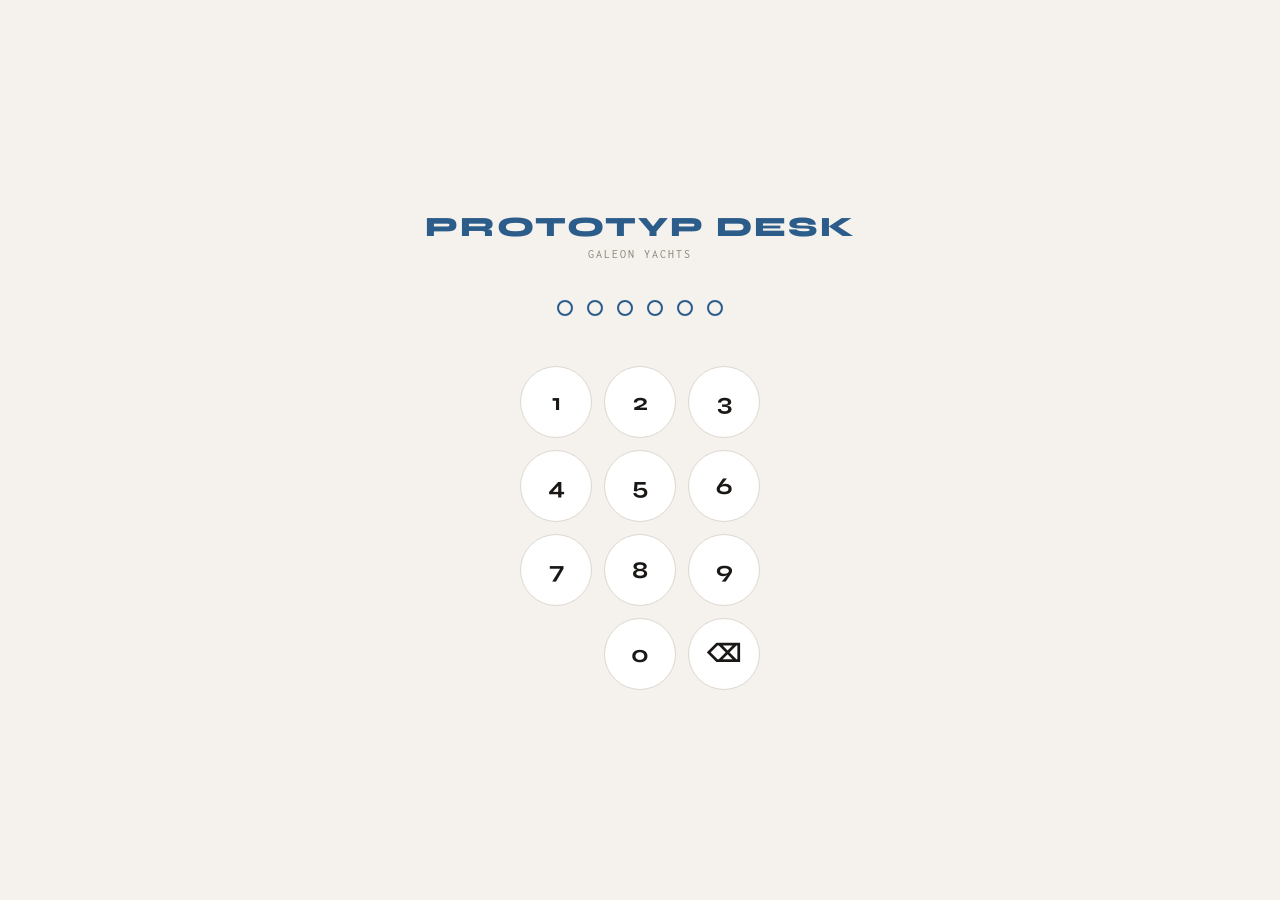
==== galeon-panel.html @ 3cec9427 "Add files via upload" ====
<!DOCTYPE html>
<html lang="pl">
<head>
<meta charset="UTF-8">
<meta name="viewport" content="width=device-width, initial-scale=1.0">
  <meta name="theme-color" content="#1B4F8A">
  <meta name="apple-mobile-web-app-capable" content="yes">
  <meta name="apple-mobile-web-app-status-bar-style" content="black-translucent">
  <meta name="apple-mobile-web-app-title" content="Prototyp Desk">
  <link rel="manifest" href="manifest.json">
  <link rel="apple-touch-icon" href="icon-192.png">
  <script src="config.js"></script>
<title>Prototyp Desk — Galeon</title>
<link href="https://fonts.googleapis.com/css2?family=Syne:wght@400;600;700;800&family=Inconsolata:wght@300;400;500&display=swap" rel="stylesheet">
<style>
:root {
  --bg: #f5f2ed;
  --surface: #ffffff;
  --surface2: #f0ece5;
  --border: #ddd8cf;
  --text: #1a1714;
  --muted: #8a8278;
  --accent: #2b5c8a;
  --accent-light: #e8f0f8;
  --accent2: #c47d2e;
  --accent2-light: #fdf3e7;
  --danger: #c0392b;
  --danger-light: #fdf0ef;
  --green: #2d7a4f;
  --green-light: #eaf4ef;
  --yellow: #b8860b;
  --yellow-light: #fefae8;
}
* { margin:0; padding:0; box-sizing:border-box; }
body {
  background: var(--bg);
  color: var(--text);
  font-family: 'Inconsolata', monospace;
  font-size: 14px;
  min-height: 100vh;
}

/* TOPBAR */
.topbar {
  background: var(--text);
  color: #fff;
  padding: 0 12px;
  min-height: 56px;
  display: flex;
  align-items: center;
  justify-content: space-between;
  position: sticky; top: 0; z-index: 200;
  flex-wrap: wrap; gap: 6px;
}
.topbar-brand {
  font-family: 'Syne', sans-serif;
  font-weight: 800;
  font-size: 14px;
  letter-spacing: 2px;
  color: #fff;
  flex-shrink: 0;
}
.topbar-brand span { color: var(--accent2); }
.topbar-right { display: flex; align-items: center; gap: 8px; flex-wrap: wrap; }
.topbar-date { display: none; }
.topbar-btn {
  background: rgba(255,255,255,0.1);
  border: 1px solid rgba(255,255,255,0.2);
  color: #fff; padding: 6px 10px;
  font-family: 'Inconsolata', monospace;
  font-size: 10px; letter-spacing: .5px;
  cursor: pointer; border-radius: 3px;
  transition: all .15s; text-transform: uppercase;
  white-space: nowrap;
}
.topbar-btn:hover { background: rgba(255,255,255,0.2); }

/* NAV TABS */
.nav-tabs {
  background: var(--surface);
  border-bottom: 2px solid var(--border);
  padding: 0 12px;
  display: flex; gap: 0;
  overflow-x: auto;
  -webkit-overflow-scrolling: touch;
  scrollbar-width: none;
}
.nav-tabs::-webkit-scrollbar { display: none; }
.nav-tab {
  padding: 12px 16px;
  font-family: 'Syne', sans-serif;
  font-size: 12px; font-weight: 700;
  letter-spacing: 1px; text-transform: uppercase;
  color: var(--muted); cursor: pointer;
  border-bottom: 2px solid transparent;
  margin-bottom: -2px; transition: all .15s;
  white-space: nowrap; flex-shrink: 0;
}
.nav-tab.active { color: var(--accent); border-bottom-color: var(--accent); }
.nav-tab:hover:not(.active) { color: var(--text); }

/* LAYOUT */
.container { max-width: 900px; margin: 0 auto; padding: 28px 16px; }

/* CARDS */
.card {
  background: var(--surface);
  border: 1px solid var(--border);
  border-radius: 6px;
  margin-bottom: 16px;
  overflow: hidden;
}
.card-header {
  padding: 14px 20px;
  border-bottom: 1px solid var(--border);
  display: flex; align-items: center; justify-content: space-between;
  background: var(--surface2);
}
.card-title {
  font-family: 'Syne', sans-serif;
  font-weight: 700; font-size: 13px;
  letter-spacing: 1px; text-transform: uppercase;
  color: var(--text);
}
.card-body { padding: 20px; }

/* JACHT AKTYWNY */
.yacht-active {
  background: var(--accent);
  color: #fff;
  border-radius: 6px;
  padding: 20px 24px;
  margin-bottom: 20px;
  display: flex; align-items: center; justify-content: space-between;
  flex-wrap: wrap; gap: 12px;
}
.yacht-active-label { font-size: 10px; letter-spacing: 2px; text-transform: uppercase; opacity: .7; margin-bottom: 4px; }
.yacht-active-name { font-family: 'Syne', sans-serif; font-size: 22px; font-weight: 800; }
.yacht-active-meta { font-size: 11px; opacity: .75; margin-top: 3px; }
.yacht-none {
  background: var(--surface2);
  border: 2px dashed var(--border);
  border-radius: 6px; padding: 32px;
  text-align: center; color: var(--muted);
  margin-bottom: 20px;
}
.yacht-none-title { font-family: 'Syne', sans-serif; font-size: 15px; font-weight: 700; margin-bottom: 8px; color: var(--text); }

/* FORM ELEMENTS */
.form-grid { display: grid; grid-template-columns: 1fr 1fr; gap: 14px; }
.form-grid-3 { display: grid; grid-template-columns: 1fr 1fr 1fr; gap: 14px; }
.form-full { grid-column: 1 / -1; }
.field { display: flex; flex-direction: column; gap: 5px; }
.field label {
  font-size: 10px; letter-spacing: 1.5px;
  text-transform: uppercase; color: var(--muted);
  font-weight: 500;
}
.field input, .field select, .field textarea {
  background: var(--bg);
  border: 1.5px solid var(--border);
  color: var(--text);
  padding: 10px 12px;
  font-family: 'Inconsolata', monospace;
  font-size: 13px; border-radius: 4px;
  outline: none; transition: border-color .15s;
  width: 100%;
}
.field input:focus, .field select:focus, .field textarea:focus {
  border-color: var(--accent);
  background: #fff;
}
.field textarea { resize: vertical; min-height: 80px; }
.field select { cursor: pointer; }

/* BUTTONS */
.btn {
  padding: 10px 20px;
  font-family: 'Syne', sans-serif;
  font-size: 12px; font-weight: 700;
  letter-spacing: 1px; text-transform: uppercase;
  cursor: pointer; border-radius: 4px;
  border: none; transition: all .15s;
  display: inline-flex; align-items: center; gap: 6px;
}
.btn-primary { background: var(--accent); color: #fff; }
.btn-primary:hover { background: #1e4266; }
.btn-secondary { background: var(--accent2); color: #fff; }
.btn-secondary:hover { background: #a36824; }
.btn-ghost {
  background: transparent; color: var(--muted);
  border: 1.5px solid var(--border);
}
.btn-ghost:hover { color: var(--text); border-color: var(--text); }
.btn-danger { background: var(--danger-light); color: var(--danger); border: 1.5px solid #f5c6c2; }
.btn-danger:hover { background: var(--danger); color: #fff; }
.btn-sm { padding: 6px 12px; font-size: 10px; }
.btn-block { width: 100%; justify-content: center; }

/* STATUS BADGES */
.badge {
  display: inline-block; padding: 5px 12px;
  border-radius: 4px; font-size: 11px;
  letter-spacing: 1px; text-transform: uppercase;
  font-family: 'Syne', sans-serif; font-weight: 700;
}
.badge-todo { background: var(--surface2); color: var(--muted); border: 1px solid var(--border); }
.badge-running { background: #eaf4ef; color: var(--green); border: 1px solid #a8dbc0; animation: pulse 1.2s ease-in-out infinite; }
.badge-paused { background: var(--yellow-light); color: var(--yellow); border: 1px solid #f0d060; }
.badge-wip { background: var(--yellow-light); color: var(--yellow); border: 1px solid #f0d060; }
.badge-done { background: var(--green-light); color: var(--green); border: 1px solid #a8dbc0; }
.badge-problem { background: var(--danger-light); color: var(--danger); border: 1px solid #f5c6c2; }

/* KABINY LIST */
.kabiny-grid { display: grid; grid-template-columns: repeat(auto-fill, minmax(200px, 1fr)); gap: 10px; }
.kabina-btn {
  background: var(--surface);
  border: 1.5px solid var(--border);
  border-radius: 5px; padding: 14px 16px;
  cursor: pointer; text-align: left;
  transition: all .15s; position: relative;
}
.kabina-btn:hover { border-color: var(--accent); background: var(--accent-light); }
.kabina-btn.active { border-color: var(--accent); background: var(--accent); color: #fff; }
.kabina-btn.active .kabina-meta { color: rgba(255,255,255,0.7); }
.kabina-name { font-family: 'Syne', sans-serif; font-weight: 700; font-size: 13px; margin-bottom: 4px; }
.kabina-meta { font-size: 10px; color: var(--muted); }
.kabina-indicator {
  position: absolute; top: 10px; right: 10px;
  width: 8px; height: 8px; border-radius: 50%;
  background: var(--border);
}
.kabina-indicator.has-tasks { background: var(--green); }
.kabina-indicator.has-problems { background: var(--danger); }

/* ZADANIA */
.zadanie-card {
  background: var(--surface);
  border: 1.5px solid var(--border);
  border-radius: 5px; padding: 14px 16px;
  margin-bottom: 10px;
  transition: border-color .15s;
}
.zadanie-card.has-problem { border-left: 3px solid var(--danger); }
.zadanie-header { display: flex; align-items: flex-start; justify-content: space-between; gap: 10px; margin-bottom: 8px; }
.zadanie-title { font-family: 'Syne', sans-serif; font-weight: 700; font-size: 14px; }
.zadanie-meta { font-size: 11px; color: var(--muted); margin-top: 3px; }
.zadanie-protip {
  background: #f0f7e6;
  border: 1px solid #b8dca0;
  border-radius: 3px; padding: 8px 12px;
  font-size: 12px; color: #3a6b1f;
  margin-top: 8px; line-height: 1.5;
}
.pro-tip-field textarea {
  border-color: #b8dca0;
  background: #f8fdf4;
}
.pro-tip-field label { color: #3a6b1f; }

.zadanie-problem {
  background: var(--danger-light);
  border: 1px solid #f5c6c2;
  border-radius: 3px; padding: 8px 12px;
  font-size: 12px; color: var(--danger);
  margin-top: 8px; line-height: 1.5;
}
.zadanie-problem::before { content: '⚠ '; font-weight: bold; }
.zadanie-actions { display: flex; gap: 6px; flex-shrink: 0; }

/* AIRTABLE CONFIG */
.config-row {
  display: flex; align-items: center; gap: 10px;
  padding: 12px 16px;
  background: var(--surface2);
  border: 1px solid var(--border);
  border-radius: 5px; margin-bottom: 10px;
}
.config-label { font-size: 11px; color: var(--muted); width: 140px; flex-shrink: 0; letter-spacing: 1px; text-transform: uppercase; }
.config-value { font-size: 12px; color: var(--text); word-break: break-all; }

/* SEND STATUS */
.send-log {
  background: var(--surface2);
  border: 1px solid var(--border);
  border-radius: 5px; padding: 12px 16px;
  font-size: 11px; color: var(--muted);
  max-height: 140px; overflow-y: auto;
  font-family: 'Inconsolata', monospace;
  line-height: 1.7;
}
.log-ok { color: var(--green); }
.log-err { color: var(--danger); }
.log-info { color: var(--accent); }

/* MODAL */
.overlay {
  position: fixed; inset: 0;
  background: rgba(26,23,20,0.6);
  backdrop-filter: blur(3px);
  z-index: 500; display: none;
  align-items: center; justify-content: center;
  padding: 16px;
}
.overlay.open { display: flex; }
.modal {
  background: var(--surface);
  border-radius: 8px;
  border: 1px solid var(--border);
  width: 100%; max-width: 540px;
  max-height: 92vh; overflow-y: auto;
  box-shadow: 0 20px 60px rgba(0,0,0,0.2);
}
.modal-header {
  padding: 18px 24px;
  border-bottom: 1px solid var(--border);
  display: flex; align-items: center; justify-content: space-between;
}
.modal-title { font-family: 'Syne', sans-serif; font-size: 16px; font-weight: 800; }
.modal-close { background: none; border: none; font-size: 20px; cursor: pointer; color: var(--muted); line-height: 1; }
.modal-body { padding: 24px; }
.modal-footer {
  padding: 16px 24px;
  border-top: 1px solid var(--border);
  display: flex; justify-content: flex-end; gap: 8px;
}

/* WORKERS LIST */
.worker-row {
  display: flex; align-items: center; justify-content: space-between;
  padding: 10px 0; border-bottom: 1px solid var(--border);
}
.worker-row:last-child { border-bottom: none; }
.worker-name { font-weight: 500; }
.worker-edit input {
  padding: 5px 8px; font-size: 12px;
  border: 1.5px solid var(--accent);
  border-radius: 3px; font-family: 'Inconsolata', monospace;
  background: #fff; color: var(--text);
}

/* TOAST */
.toast {
  position: fixed; bottom: 24px; left: 50%;
  transform: translateX(-50%) translateY(80px);
  background: var(--text); color: #fff;
  padding: 12px 24px; border-radius: 5px;
  font-size: 12px; letter-spacing: 1px;
  z-index: 1000; transition: transform .3s;
  white-space: nowrap;
}
.toast.show { transform: translateX(-50%) translateY(0); }
.toast.success { background: var(--green); }
.toast.error { background: var(--danger); }

/* DIVIDER */
.divider { border: none; border-top: 1px solid var(--border); margin: 16px 0; }

/* EMPTY STATE */
.empty { text-align: center; padding: 32px; color: var(--muted); font-size: 13px; }
.empty-icon { font-size: 32px; margin-bottom: 10px; }

/* RESPONSIVE */
@media (max-width: 600px) {
  .form-grid, .form-grid-3 { grid-template-columns: 1fr; }
  .kabiny-grid { grid-template-columns: 1fr 1fr; }
  .topbar-date { display: none; }
  .container { padding: 16px 12px; }
}

/* TIMER */
.timer-block {
  display: flex; align-items: center; gap: 8px;
  padding: 8px 12px; border-radius: 4px;
  margin-top: 10px; flex-wrap: wrap;
}
.timer-idle { background: var(--surface2); border: 1px solid var(--border); }
.timer-running { background: #eaf4ef; border: 1px solid #a8dbc0; }
.timer-paused { background: var(--yellow-light); border: 1px solid #f0d060; }
.timer-done { background: var(--accent-light); border: 1px solid #b8d4ec; }
.timer-icon { font-size: 13px; }
.timer-value {
  font-family: 'Syne', sans-serif;
  font-size: 16px; font-weight: 700;
  letter-spacing: 1px; min-width: 90px;
}
.timer-idle .timer-value { color: var(--muted); }
.timer-running .timer-value { color: var(--green); }
.timer-paused .timer-value { color: var(--yellow); }
.timer-done .timer-value { color: var(--accent); }
.timer-btn {
  padding: 4px 10px; border-radius: 3px;
  font-family: 'Syne', sans-serif; font-size: 11px; font-weight: 700;
  cursor: pointer; border: none; transition: all .15s;
  letter-spacing: .5px;
}
.timer-btn-start { background: var(--green); color: #fff; }
.timer-btn-start:hover { background: #1e5c39; }
.timer-btn-pause { background: var(--yellow); color: #fff; }
.timer-btn-pause:hover { background: #8a6408; }
.timer-btn-stop { background: var(--danger); color: #fff; }
.timer-btn-stop:hover { background: #922b21; }
.timer-btn-reset { background: var(--surface2); color: var(--muted); border: 1px solid var(--border); }
.timer-btn-reset:hover { color: var(--danger); border-color: var(--danger); }
.zadanie-card.is-running { border-left: 3px solid var(--green); }
@keyframes pulse { 0%,100%{opacity:1} 50%{opacity:.3} }
.anim-pulse { animation: pulse 1.2s ease-in-out infinite; color: var(--green); }

/* TIMER */
.progress-strip { display: flex; gap: 2px; margin-bottom: 6px; }
.progress-seg {
  flex: 1; height: 4px; border-radius: 2px;
  background: var(--border);
}
.progress-seg.done { background: var(--green); }
.progress-seg.wip { background: var(--yellow); }
.progress-seg.problem { background: var(--danger); }

/* DNIOWKA PRESETS */

.zmiana-switcher {
  display: flex; gap: 6px; flex-wrap: wrap; margin-bottom: 2px;
}
.zmiana-btn {
  padding: 7px 16px;
  font-family: 'Syne', sans-serif; font-size: 12px; font-weight: 700;
  border-radius: 4px; cursor: pointer; border: 1.5px solid var(--border);
  background: var(--surface2); color: var(--muted);
  transition: all .15s; letter-spacing: .5px;
}
.zmiana-btn.active { background: var(--accent); color: #fff; border-color: var(--accent); }
.zmiana-btn:hover:not(.active) { border-color: var(--accent); color: var(--accent); }
.zmiana-btn-add { border-style: dashed; color: var(--accent2); border-color: var(--accent2); background: transparent; }
.zmiana-btn-add:hover { background: var(--accent2-light); }

/* WORKER CARD */
.worker-card {
  background: var(--surface);
  border: 1.5px solid var(--border);
  border-radius: 6px; padding: 14px 16px;
  margin-bottom: 14px;
  display: flex; align-items: center; justify-content: space-between;
  flex-wrap: wrap; gap: 12px;
}
.worker-card-slots { display: flex; gap: 10px; flex-wrap: wrap; }
.worker-slot {
  display: flex; align-items: center; gap: 8px;
  background: var(--surface2); border: 1.5px solid var(--border);
  border-radius: 5px; padding: 8px 14px;
}
.worker-slot-label { font-size: 9px; letter-spacing: 1.5px; text-transform: uppercase; color: var(--muted); margin-bottom: 2px; }
.worker-slot-name { font-family: 'Syne', sans-serif; font-weight: 700; font-size: 14px; color: var(--text); }
.worker-slot.assigned { border-color: var(--accent); background: var(--accent-light); }
.worker-slot.assigned .worker-slot-name { color: var(--accent); }
.worker-slot.empty { border-style: dashed; }
.worker-slot.empty .worker-slot-name { color: var(--muted); font-weight: 400; font-size: 12px; }

/* ATTENDANCE */
.att-worker-card {
  background: var(--surface); border: 1.5px solid var(--border);
  border-radius: 6px; padding: 14px 16px; margin-bottom: 10px;
  display: flex; align-items: center; justify-content: space-between;
  flex-wrap: wrap; gap: 12px;
}
.att-worker-card.present { border-left: 4px solid var(--green); }
.att-worker-card.absent { border-left: 4px solid var(--danger); }
.att-worker-card.late { border-left: 4px solid var(--yellow); }
.att-name { font-family: 'Syne', sans-serif; font-weight: 700; font-size: 15px; }
.att-status-btns { display: flex; gap: 6px; flex-wrap: wrap; }
.att-status-btn {
  padding: 6px 12px; border-radius: 4px; cursor: pointer;
  font-family: 'Syne', sans-serif; font-size: 11px; font-weight: 700;
  border: 1.5px solid var(--border); background: var(--surface2);
  color: var(--muted); transition: all .15s; letter-spacing: .5px;
}
.att-status-btn.active-present { background: var(--green); color: #fff; border-color: var(--green); }
.att-status-btn.active-late { background: var(--yellow); color: #fff; border-color: var(--yellow); }
.att-status-btn.active-absent { background: var(--danger); color: #fff; border-color: var(--danger); }

/* CHANGE LOG */
.log-entry {
  display: flex; gap: 10px; align-items: flex-start;
  padding: 8px 0; border-bottom: 1px solid var(--border);
  font-size: 12px;
}
.log-entry:last-child { border-bottom: none; }
.log-time { color: var(--muted); font-size: 10px; white-space: nowrap; min-width: 70px; }
.log-text { color: var(--text); line-height: 1.5; }

/* WORKER CARD */
.section-label {
  font-family: 'Syne', sans-serif;
  font-size: 11px; font-weight: 700;
  letter-spacing: 2px; text-transform: uppercase;
  color: var(--muted); margin-bottom: 12px;
}

/* LISTA DO WYJAŚNIENIA */
.wyjasnienie-card {
  background: var(--surface);
  border: 1.5px solid var(--border);
  border-radius: 5px; padding: 12px 14px;
  margin-bottom: 8px; display: flex;
  align-items: flex-start; gap: 10px;
}
.wyjasnienie-card.pilne { border-left: 3px solid var(--danger); }
.wyjasnienie-card.normalne { border-left: 3px solid var(--accent); }
.wyjasnienie-body { flex: 1; min-width: 0; }
.wyjasnienie-meta { display: flex; gap: 6px; flex-wrap: wrap; align-items: center; margin-bottom: 5px; }
.wyjasnienie-text { font-size: 13px; line-height: 1.6; color: var(--text); }
.wyjasnienie-date { font-size: 10px; color: var(--muted); margin-top: 4px; }
.badge-pilne { background: rgba(248,113,113,0.15); color: var(--danger); border: 1px solid rgba(248,113,113,0.3); }
.badge-normalne { background: var(--accent-light); color: var(--accent); border: 1px solid #b8d4ec; }
.badge-kat { background: var(--surface2); color: var(--muted); border: 1px solid var(--border); }

/* ZADANIA LIST VIEW */
.zadania-stats {
  display: flex; gap: 14px; flex-wrap: wrap;
  font-size: 11px; color: var(--muted);
  margin-bottom: 10px; padding: 8px 0;
  border-bottom: 1px solid var(--border);
}
.zadania-lista { display: flex; flex-direction: column; gap: 2px; }
.zadanie-row {
  background: var(--surface);
  border: 1.5px solid var(--border);
  border-radius: 5px; overflow: hidden;
  transition: border-color .15s;
}
.zadanie-row.has-problem { border-left: 3px solid var(--danger); }
.zadanie-row.is-running { border-left: 3px solid var(--green); }
.zadanie-row.is-expanded { border-color: var(--accent); }
.zadanie-row-header {
  display: flex; align-items: flex-start; justify-content: space-between;
  padding: 12px 14px; cursor: pointer; gap: 10px;
  user-select: none;
}
.zadanie-row-header:hover { background: var(--surface2); }
.zadanie-row-left {
  display: flex; align-items: flex-start; gap: 8px; flex: 1; min-width: 0; overflow: hidden;
}
.zadanie-row-chevron { font-size: 12px; color: var(--muted); width: 14px; flex-shrink: 0; }
.zadanie-row-name {
  font-family: 'Syne', sans-serif; font-weight: 700;
  font-size: 14px; color: var(--text);
  white-space: normal; word-break: break-word;
  line-height: 1.3; flex: 1; min-width: 0;
}
.zadanie-row-icons { display: flex; gap: 4px; font-size: 13px; flex-shrink: 0; }
.zadanie-row-right { display: flex; align-items: center; gap: 6px; flex-shrink: 0; flex-wrap: nowrap; justify-content: flex-end; max-width: 55%; }
.row-timer {
  font-family: 'Syne', sans-serif; font-weight: 700;
  font-size: 11px; color: var(--muted); letter-spacing: .3px;
  white-space: nowrap; flex-shrink: 0;
}
.row-timer-running { color: var(--green); }
.zadanie-details {
  padding: 14px; border-top: 1px solid var(--border);
  background: var(--surface2);
  display: flex; flex-direction: column; gap: 10px;
}
.zadanie-detail-actions {
  display: flex; gap: 6px; flex-wrap: wrap;
}
.btn.has-elements { color: var(--accent2); border-color: var(--accent2); }

/* ZADANIA LIST VIEW */
.elementy-lista { display: flex; flex-direction: column; gap: 6px; margin: 8px 0 4px; }
.element-chip {
  background: var(--surface2); border: 1px solid var(--border);
  border-radius: 4px; padding: 8px 12px;
  display: flex; align-items: center; flex-wrap: wrap; gap: 8px;
}
.element-chip-name {
  font-family: 'Syne', sans-serif; font-weight: 700;
  font-size: 13px; color: var(--text); flex: 1; min-width: 120px;
}
.element-chip-prop {
  font-size: 11px; color: var(--muted);
  background: var(--surface); border: 1px solid var(--border);
  padding: 2px 7px; border-radius: 3px;
}
.element-row {
  display: flex; align-items: center; justify-content: space-between;
  padding: 10px 0; border-bottom: 1px solid var(--border); gap: 10px;
}
.element-row:last-child { border-bottom: none; }
.element-row-main { flex: 1; }
.element-name { font-family: 'Syne', sans-serif; font-weight: 700; font-size: 13px; margin-bottom: 3px; }
.element-props { display: flex; gap: 6px; flex-wrap: wrap; }
.eprop {
  font-size: 10px; color: var(--muted); background: var(--surface2);
  border: 1px solid var(--border); padding: 2px 7px; border-radius: 3px;
}

.global-pause-reason-btn {
  width: 100%; padding: 14px 18px;
  font-family: 'Syne', sans-serif; font-size: 14px; font-weight: 700;
  text-align: left; cursor: pointer;
  background: var(--surface2); border: 1.5px solid var(--border);
  border-radius: 5px; color: var(--text);
  transition: all .15s;
}
.global-pause-reason-btn:hover {
  background: var(--danger-light);
  border-color: var(--danger);
  color: var(--danger);
}

.global-pause-btn {
  background: rgba(248,113,113,0.2) !important;
  border-color: rgba(248,113,113,0.5) !important;
  color: #fca5a5 !important;
  font-weight: 700 !important;
  letter-spacing: 1px;
}
.global-pause-btn.is-paused {
  background: rgba(74,222,128,0.2) !important;
  border-color: rgba(74,222,128,0.5) !important;
  color: #86efac !important;
}
@keyframes blink { 0%,100%{opacity:1} 50%{opacity:.4} }
.global-pause-btn.is-paused { animation: blink 1.5s ease-in-out infinite; }

/* LISTA DO WYJAŚNIENIA */
.wyj-item {
  background: var(--surface); border: 1.5px solid var(--border);
  border-radius: 5px; padding: 12px 14px; margin-bottom: 8px;
  display: flex; align-items: flex-start; justify-content: space-between; gap: 10px;
}
.wyj-item.priorytet-pilne { border-left: 4px solid var(--danger); }
.wyj-item.priorytet-wysoki { border-left: 4px solid var(--yellow); }
.wyj-item.priorytet-normalny { border-left: 4px solid var(--border); }
.wyj-item.status-wyjasnione { opacity: .55; }
.wyj-header { display: flex; gap: 6px; flex-wrap: wrap; margin-bottom: 5px; align-items: center; }
.wyj-tekst { font-size: 13px; color: var(--text); line-height: 1.5; }
.wyj-meta { font-size: 10px; color: var(--muted); margin-top: 4px; }
.wyj-actions { display: flex; gap: 5px; flex-shrink: 0; }
.badge-pilne { background: rgba(248,113,113,0.15); color: var(--danger); border: 1px solid rgba(248,113,113,0.3); }
.badge-wysoki { background: var(--yellow-light); color: var(--yellow); border: 1px solid #f0d060; }
.badge-normalny { background: var(--surface2); color: var(--muted); border: 1px solid var(--border); }
.badge-wyjasnione { background: var(--green-light); color: var(--green); border: 1px solid #a8dbc0; }
.wyj-empty { font-size:12px; color:var(--muted); padding: 12px 0; text-align:center; }

/* PIN SCREEN */
.pin-dot {
  width: 16px; height: 16px; border-radius: 50%;
  border: 2px solid var(--accent); background: transparent;
  transition: background .15s;
}
.pin-dot.filled { background: var(--accent); }
.pin-key {
  width: 72px; height: 72px; border-radius: 50%;
  font-family: 'Syne', sans-serif; font-size: 24px; font-weight: 700;
  background: var(--surface); border: 1.5px solid var(--border);
  color: var(--text); cursor: pointer; transition: all .1s;
  display: flex; align-items: center; justify-content: center;
}
.pin-key:active { background: var(--accent); color: #fff; border-color: var(--accent); transform: scale(0.94); }
.pin-key.shake { animation: pinShake .4s ease; }
@keyframes pinShake {
  0%,100% { transform: translateX(0); }
  20% { transform: translateX(-8px); }
  40% { transform: translateX(8px); }
  60% { transform: translateX(-5px); }
  80% { transform: translateX(5px); }
}

/* PIN SCREEN */
  background: var(--surface);
  border: 1.5px solid var(--border);
  border-radius: 6px;
  margin-bottom: 10px;
  overflow: hidden;
}
.worker-card-header {
  display: flex; align-items: center;
  justify-content: space-between;
  padding: 14px 16px; cursor: pointer;
  gap: 10px;
}
.worker-card-header:active { background: var(--surface2); }
.worker-card-name {
  font-family: 'Syne', sans-serif;
  font-weight: 800; font-size: 15px; color: var(--text);
}
.worker-card-meta {
  font-size: 11px; color: var(--muted); margin-top: 2px;
}
.worker-card-avg {
  background: var(--accent-light); color: var(--accent);
  border-radius: 3px; padding: 3px 8px;
  font-size: 11px; font-weight: 700; white-space: nowrap;
}
.worker-card-body {
  border-top: 1px solid var(--border);
  padding: 16px;
}
.att-options {
  display: flex; gap: 8px; flex-wrap: wrap; margin-bottom: 14px;
}
.att-btn {
  padding: 7px 14px; border-radius: 4px; cursor: pointer;
  font-size: 12px; font-weight: 700; border: 1.5px solid var(--border);
  background: var(--surface2); color: var(--muted); transition: all .15s;
}
.att-btn.active-present { background: var(--green); color: #fff; border-color: var(--green); }
.att-btn.active-late { background: var(--yellow); color: #fff; border-color: var(--yellow); }
.att-btn.active-absent { background: var(--danger); color: #fff; border-color: var(--danger); }

/* KARTY PRACOWNIKÓW */
  background: var(--surface);
  border: 1.5px solid var(--border);
  border-radius: 6px; padding: 16px;
  margin-bottom: 12px;
}
.ocena-worker-name {
  font-family: 'Syne', sans-serif; font-weight: 800;
  font-size: 16px; margin-bottom: 14px; color: var(--text);
}
.ocena-kategorie { display: flex; flex-direction: column; gap: 10px; }
.ocena-row {
  display: flex; align-items: center;
  justify-content: space-between; gap: 10px; flex-wrap: wrap;
}
.ocena-label {
  font-size: 12px; color: var(--muted);
  min-width: 150px; flex-shrink: 0;
}
.stars {
  display: flex; gap: 4px;
}
.star {
  font-size: 24px; cursor: pointer;
  color: var(--border); transition: color .1s;
  user-select: none; line-height: 1;
}
.star.filled { color: var(--accent2); }
.star:hover { color: var(--accent2); }
.ocena-history {
  margin-top: 14px; padding-top: 12px;
  border-top: 1px solid var(--border);
}
.ocena-history-title {
  font-size: 10px; letter-spacing: 1.5px; text-transform: uppercase;
  color: var(--muted); margin-bottom: 8px; font-weight: 700;
}
.ocena-history-row {
  display: flex; gap: 8px; align-items: center;
  font-size: 11px; color: var(--muted); margin-bottom: 4px;
  flex-wrap: wrap;
}
.ocena-history-date { color: var(--accent); font-weight: 700; min-width: 70px; }
.ocena-avg {
  display: inline-block; background: var(--accent-light);
  color: var(--accent); border-radius: 3px;
  padding: 2px 8px; font-size: 11px; font-weight: 700;
}

/* OCENY ZESPOŁU */
.tag {
  display: inline-block; background: var(--accent-light);
  color: var(--accent); border-radius: 3px;
  padding: 2px 8px; font-size: 10px;
  letter-spacing: 1px; text-transform: uppercase;
  font-weight: 600;
}
</style>
</head>
<body>

<!-- EKRAN PIN -->
<div id="pin-screen" style="position:fixed;inset:0;background:var(--bg);z-index:9999;display:flex;flex-direction:column;align-items:center;justify-content:center;padding:24px;">
  <div style="font-family:'Syne',sans-serif;font-size:28px;font-weight:900;color:var(--accent);margin-bottom:4px;letter-spacing:2px;">PROTOTYP DESK</div>
  <div style="font-size:12px;color:var(--muted);margin-bottom:40px;letter-spacing:2px;text-transform:uppercase;">Galeon Yachts</div>
  <div id="pin-dots" style="display:flex;gap:14px;margin-bottom:12px;">
    <div class="pin-dot" id="pd0"></div>
    <div class="pin-dot" id="pd1"></div>
    <div class="pin-dot" id="pd2"></div>
    <div class="pin-dot" id="pd3"></div>
    <div class="pin-dot" id="pd4" style="display:none"></div>
    <div class="pin-dot" id="pd5" style="display:none"></div>
  </div>
  <div id="pin-error" style="font-size:12px;color:var(--danger);margin-bottom:20px;min-height:18px;text-align:center;"></div>
  <div style="display:grid;grid-template-columns:repeat(3,72px);gap:12px;">
    <button class="pin-key" onclick="pinKey('1')">1</button>
    <button class="pin-key" onclick="pinKey('2')">2</button>
    <button class="pin-key" onclick="pinKey('3')">3</button>
    <button class="pin-key" onclick="pinKey('4')">4</button>
    <button class="pin-key" onclick="pinKey('5')">5</button>
    <button class="pin-key" onclick="pinKey('6')">6</button>
    <button class="pin-key" onclick="pinKey('7')">7</button>
    <button class="pin-key" onclick="pinKey('8')">8</button>
    <button class="pin-key" onclick="pinKey('9')">9</button>
    <div></div>
    <button class="pin-key" onclick="pinKey('0')">0</button>
    <button class="pin-key" onclick="pinKey('del')">⌫</button>
  </div>
</div>

<!-- TOPBAR -->
<div class="topbar">
  <div class="topbar-brand">PROTOTYP <span>DESK</span></div>
  <div class="topbar-right">
    <button class="topbar-btn global-pause-btn" id="global-pause-btn" onclick="globalPauseOrResume()">⏸ PAUZA</button>
    <button class="topbar-btn" onclick="openTab('ustawienia')">⚙</button>
  </div>
</div>

<!-- NAV TABS -->
<div class="nav-tabs">
  <div class="nav-tab active" id="tab-wprowadzanie" onclick="openTab('wprowadzanie')">Kabiny</div>
  <div class="nav-tab" id="tab-zespol" onclick="openTab('zespol')">Zespół</div>
  <div class="nav-tab" id="tab-podglad" onclick="openTab('podglad')">Wyślij</div>
</div>

<!-- =================== TAB: WPROWADZANIE =================== -->
<div id="view-wprowadzanie" class="container">

  <!-- JACHT AKTYWNY -->
  <div id="yacht-banner"></div>

  <!-- KABINY -->
  <div id="section-kabiny" style="display:none">
    <div class="section-label">Wybierz kabinę</div>
    <div class="kabiny-grid" id="kabiny-grid"></div>
    <div style="margin-top:10px; display:flex; gap:8px; flex-wrap:wrap;">
      <button class="btn btn-ghost btn-sm" onclick="openModal('add-kabina')">+ Dodaj kabinę</button>
    </div>
  </div>

  <!-- KABINA DETAIL -->
  <div id="section-kabina-detail" style="display:none; margin-top:24px;">
    <div style="display:flex; align-items:center; justify-content:space-between; flex-wrap:wrap; gap:10px; margin-bottom:16px;">
      <div>
        <div class="section-label" style="margin-bottom:2px;">Aktywna kabina</div>
        <div style="display:flex;align-items:center;gap:8px;">
          <div style="font-family:'Syne',sans-serif; font-size:20px; font-weight:800;" id="kabina-active-name"></div>
          <button class="btn btn-ghost btn-sm" style="padding:3px 8px;font-size:11px;" onclick="openModal('rename-kabina', S.activeKabinaId)">✏</button>
        </div>
      </div>
      <div style="display:flex; gap:8px; flex-wrap:wrap;">
        <button class="btn btn-primary btn-sm" onclick="openModal('add-zadanie')">+ Nowe zadanie</button>
      </div>
    </div>

    <!-- WORKER CARD -->
    <div id="kabina-worker-card"></div>


    <!-- LISTA DO WYJAŚNIENIA -->
    <div style="margin-top:20px;">
      <div style="display:flex;align-items:center;justify-content:space-between;margin-bottom:10px;flex-wrap:wrap;gap:8px;">
        <div class="section-label" style="margin-bottom:0">⚠ Lista do wyjaśnienia</div>
        <div style="display:flex;gap:6px;">
          <button class="btn btn-ghost btn-sm" onclick="sendWyjasnienia()">↑ Wyślij</button>
          <button class="btn btn-ghost btn-sm" onclick="openModal('add-wyjasnienie')">+ Dodaj wpis</button>
        </div>
      </div>
      <div id="kabina-wyjasnienia"></div>
    </div>

    <div style="margin-top:20px;">
      <div class="section-label" style="margin-bottom:10px;">Zadania</div>
    </div>
    <div id="zadania-list"></div>
  </div>

</div>
<div id="view-obecnosc" class="container" style="display:none;">
  <div style="display:flex; align-items:center; justify-content:space-between; flex-wrap:wrap; gap:10px; margin-bottom:20px;">
    <div>
      <div class="section-label" style="margin-bottom:2px;">Lista obecności</div>
      <div style="font-size:12px; color:var(--muted);" id="obecnosc-date"></div>
    </div>
    <button class="btn btn-primary btn-sm" onclick="sendAttendanceToAirtable()" id="att-send-btn">↑ Wyślij do Airtable</button>
  </div>
  <div id="obecnosc-list"></div>
  <div style="margin-top:24px;">
    <div class="section-label">Historia zmian pracowników w kabinach</div>
    <div id="worker-change-log"></div>
  </div>
</div>

<!-- =================== TAB: ZESPÓŁ =================== -->
<div id="view-zespol" class="container" style="display:none;">
  <div style="display:flex;align-items:center;justify-content:space-between;flex-wrap:wrap;gap:10px;margin-bottom:16px;">
    <div>
      <div class="section-label" style="margin-bottom:2px;">Zespół</div>
      <div style="font-size:12px;color:var(--muted);" id="zespol-date"></div>
    </div>
    <button class="btn btn-primary btn-sm" onclick="sendZespolToAirtable()" id="zespol-send-btn">↑ Wyślij do Airtable</button>
  </div>
  <div id="workers-cards-list"></div>
  <button class="btn btn-ghost btn-block" style="margin-top:12px;" onclick="openModal('add-worker-zespol')">+ Dodaj pracownika</button>
</div>

<!-- =================== TAB: PODGLAD =================== -->
<div id="view-podglad" class="container" style="display:none;">

  <div class="card">
    <div class="card-header">
      <div class="card-title">Podsumowanie sesji</div>
      <div id="summary-badge"></div>
    </div>
    <div class="card-body" id="summary-body"></div>
  </div>

  <div class="card">
    <div class="card-header">
      <div class="card-title">Wyślij do Airtable</div>
    </div>
    <div class="card-body">
      <div id="airtable-config-preview" style="margin-bottom:16px;"></div>
      <button class="btn btn-secondary btn-block" onclick="sendToAirtable()" id="send-btn">
        ↑ Wyślij zadania do Airtable
      </button>
      <div style="margin-top:10px;">
        <button class="btn btn-ghost btn-block" onclick="syncAllElementsToAirtable()" id="elem-send-btn">
          ↑ Wyślij elementy do Airtable
        </button>
      </div>
      <div style="margin-top:10px;">
        <button class="btn btn-ghost btn-block" onclick="sendWyjasnienia()" id="wyj-send-btn">
          ↑ Wyślij listę do wyjaśnienia do Airtable
        </button>
      </div>
      <div style="margin-top:14px;">
        <div class="section-label">Log wysyłki</div>
        <div class="send-log" id="send-log">Brak aktywności...</div>
      </div>
    </div>
  </div>

</div>

<!-- =================== TAB: USTAWIENIA =================== -->
<div id="view-ustawienia" class="container" style="display:none;">

  <!-- NOWY JACHT -->
  <div class="card">
    <div class="card-header">
      <div class="card-title">Aktywny prototyp</div>
    </div>
    <div class="card-body">
      <div id="current-yacht-info" style="margin-bottom:16px;"></div>
      <div class="form-grid" style="margin-bottom:14px;">
        <div class="field">
          <label>Model jachtu</label>
          <input id="set-yacht-model" placeholder="np. Galeon 500 FLY">
        </div>
        <div class="field">
          <label>Numer prototypu</label>
          <input id="set-yacht-nr" placeholder="np. P-001">
        </div>
        <div class="field">
          <label>Data rozpoczęcia</label>
          <input id="set-yacht-date" type="date">
        </div>
      </div>
      <button class="btn btn-primary" onclick="setYacht()">Ustaw jako aktywny prototyp</button>
    </div>
  </div>

  <!-- PRACOWNICY -->
  <div class="card">
    <div class="card-header">
      <div class="card-title">Pracownicy</div>
      <button class="btn btn-ghost btn-sm" onclick="openModal('add-worker')">+ Dodaj</button>
    </div>
    <div class="card-body">
      <div id="workers-list"></div>
    </div>
  </div>

  <!-- AIRTABLE -->
  <div class="card">
    <div class="card-header">
      <div class="card-title">Integracja Airtable</div>
    </div>
    <div class="card-body">
      <div class="form-grid" style="margin-bottom:14px;">
        <div class="field form-full">
          <label>API Key (Personal Access Token)</label>
          <input id="set-api-key" type="password" placeholder="patXXXXXXXXXXXXXX">
        </div>
        <div class="field">
          <label>Base ID</label>
          <input id="set-base-id" placeholder="appXXXXXXXXXXXXXX">
        </div>
        <div class="field">
          <label>Nazwa tabeli</label>
          <input id="set-table-name" placeholder="np. Zadania">
        </div>
      </div>
      <div style="background:var(--accent-light);border:1px solid #b8d4ec;border-radius:4px;padding:12px 14px;font-size:11px;color:var(--accent);line-height:1.7;margin-bottom:14px;">
        <strong>Tabela "Zadania":</strong><br>
        ID Sesji · Timestamp · Jacht · Numer Prototypu · Data Rozpoczęcia Prototypu · Kabina · Stolarz · Pomocnik · Zadanie · Status · Czas (min) · Materiały · Pro Tip · Problem · Pauzy · Data Wysyłki
        <br><br>
        <strong>Tabela "Lista do wyjaśnienia":</strong><br>
        Jacht · Numer Prototypu · Kabina · Opis · Kategoria · Priorytet · Status · Data zgłoszenia · Data wysyłki
      </div>
      <button class="btn btn-primary" onclick="saveAirtableConfig()">Zapisz konfigurację</button>

      <!-- CLOUD BACKUP -->
      <div style="margin-top:16px;background:var(--green-light);border:1px solid #a8dbc0;border-radius:4px;padding:14px;">
        <div style="font-family:'Syne',sans-serif;font-weight:700;font-size:12px;margin-bottom:6px;color:var(--green)">☁ Cloud Backup (pełny stan)</div>
        <div style="font-size:12px;color:var(--muted);margin-bottom:10px;line-height:1.6">Co 5 minut zapisuje <strong>cały stan aplikacji</strong> do Airtable. Po awarii telefonu — otwórz aplikację na dowolnym urządzeniu i wczytaj backup.</div>
        <div style="display:flex;align-items:center;gap:10px;flex-wrap:wrap;margin-bottom:8px;">
          <div id="cloud-backup-status" style="font-size:11px;color:var(--muted)">☁ Nieaktywny</div>
          <button class="btn btn-ghost btn-sm" onclick="toggleCloudBackup()" id="cloud-backup-btn">Włącz backup</button>
          <button class="btn btn-ghost btn-sm" onclick="cloudBackupNow(false)">☁ Zapisz teraz</button>
        </div>
        <div id="backup-cloud-log" style="font-size:10px;color:var(--muted);margin-bottom:10px;"></div>
        <button class="btn btn-ghost btn-block" onclick="restoreFromCloud()" id="cloud-restore-btn" style="border-color:var(--green);color:var(--green)">⬇ Wczytaj ostatni backup z Airtable</button>
      </div>

      <!-- AUTOSAVE -->
      <div style="margin-top:12px;background:var(--accent-light);border:1px solid #b8d4ec;border-radius:4px;padding:14px;">
        <div style="font-family:'Syne',sans-serif;font-weight:700;font-size:12px;margin-bottom:8px;color:var(--accent)">⚡ Automatyczny zapis</div>
        <div style="font-size:12px;color:var(--muted);margin-bottom:10px;line-height:1.6">Dane zapisują się automatycznie do Airtable co 5 minut. Działa w tle — nie musisz nic klikać.</div>
        <div style="display:flex;align-items:center;gap:10px;flex-wrap:wrap;">
          <div id="autosave-status" style="font-size:11px;color:var(--muted)">● Nieaktywny</div>
          <button class="btn btn-ghost btn-sm" onclick="toggleAutosave()" id="autosave-btn">Włącz autosave</button>
          <button class="btn btn-ghost btn-sm" onclick="manualSaveNow()">↑ Zapisz teraz</button>
        </div>
        <div id="autosave-log" style="font-size:10px;color:var(--muted);margin-top:8px;"></div>
      </div>
    </div>
  </div>

  <!-- BACKUP / IMPORT -->
  <div class="card">
    <div class="card-header">
      <div class="card-title">Kopia zapasowa / Import</div>
    </div>
    <div class="card-body">
      <div style="font-size:12px;color:var(--muted);margin-bottom:16px;line-height:1.7;">
        Eksportuj dane do pliku JSON jako backup lub przenieś dane na inne urządzenie. Import wczytuje dane z pliku JSON.
      </div>
      <div style="display:flex;gap:10px;flex-wrap:wrap;margin-bottom:16px;">
        <button class="btn btn-primary" onclick="exportData()">⬇ Eksportuj dane (backup)</button>
        <button class="btn btn-ghost" onclick="document.getElementById('import-file').click()">⬆ Importuj dane z pliku</button>
        <input type="file" id="import-file" accept=".json" style="display:none" onchange="importData(this)">
      </div>
      <div id="backup-info" style="font-size:11px;color:var(--muted);"></div>

      <hr style="border:none;border-top:1px solid var(--border);margin:16px 0;">

      <div style="font-size:11px;font-weight:700;letter-spacing:1px;text-transform:uppercase;color:var(--danger);margin-bottom:8px;">⚠ Zarządzanie danymi Airtable</div>
      <div style="display:flex;flex-wrap:wrap;gap:8px;margin-bottom:6px;">
        <button class="btn btn-danger btn-sm" id="clear-logi-btn" onclick="clearAirtableTable('Logi_Czasu')">🗑 Wyczyść Logi_Czasu</button>
        <button class="btn btn-danger btn-sm" id="clear-elementy-btn" onclick="clearAirtableTable('Elementy')">🗑 Wyczyść Elementy</button>
        <button class="btn btn-danger btn-sm" id="clear-zadania-btn" onclick="clearAirtableTable('Zadania')">🗑 Wyczyść Zadania</button>
      </div>
      <div id="clear-log" style="font-size:11px;color:var(--muted);min-height:16px;margin-bottom:14px;"></div>

      <hr style="border:none;border-top:1px solid var(--border);margin:16px 0;">

      <div style="font-size:11px;font-weight:700;letter-spacing:1px;text-transform:uppercase;color:var(--muted);margin-bottom:8px;">Jak dodać historię z ostatnich 3 tygodni?</div>
      <div style="font-size:12px;color:var(--muted);line-height:1.8;">
        1. Dodaj zadanie normalnie przez "+ Nowe zadanie"<br>
        2. W zadaniu kliknij ✏ Edytuj — zmień nazwę jeśli trzeba<br>
        3. Ustaw czas ręcznie — kliknij <strong style="color:var(--text)">⏱ Ustaw czas ręcznie</strong> (przycisk pojawi się przy każdym zadaniu)<br>
        4. Zmień status na "Gotowe" przez Stop<br>
        5. Możesz też dodać pauzy i problemy które wystąpiły
      </div>
    </div>
  </div>

</div>
<div class="overlay" id="overlay" onclick="closeOverlay(event)">
  <div class="modal" id="modal">
    <div class="modal-header">
      <div class="modal-title" id="modal-title"></div>
      <button class="modal-close" onclick="closeModal()">×</button>
    </div>
    <div class="modal-body" id="modal-body"></div>
    <div class="modal-footer" id="modal-footer"></div>
  </div>
</div>

<!-- TOAST -->
<div class="toast" id="toast"></div>

<script>
// ============================================================
// STATE
// ============================================================
const DEFAULT_KABINY = [
  'Kabina Dziobowa','Łazienka Dziobowa','Kabina Gości',
  'Kabina Kapitańska','Łazienka Kapitańska','Zejściówka/Lobby',
  'Kambuz','Salon','Sterówka'
];

let S = loadState();

function defaultState() {
  return {
    yacht: null,
    workers: ['Jan Kowalski','Piotr Nowak','Adam Wiśniewski'],
    kabiny: DEFAULT_KABINY.map((name,i) => ({
      id: 'k'+i, name,
      aktywnaZmiana: 1, // 1 lub 2
      zmiany: {
        1: { stolarz: null, pomocnik: null, dniowka: 8, zadania: [], wyjasnienia: [] },
        2: { stolarz: null, pomocnik: null, dniowka: 8, zadania: [], aktywna: false }
      },
      wyjasnienia: [] // globalne per kabina (nie per zmiana)
    })),
    airtable: { apiKey:'', baseId:'', tableName:'Zadania' },
    activeKabinaId: null,
    nextId: 100,
    attendance: {},
    workerChangeLogs: []
  };
}

function loadState() {
  try {
    const s = localStorage.getItem('galeon_panel');
    if (!s) return defaultState();
    const parsed = JSON.parse(s);
    if (!parsed.attendance) parsed.attendance = {};
    if (!parsed.workerChangeLogs) parsed.workerChangeLogs = [];
    if (!parsed.oceny) parsed.oceny = {};
    if (!parsed.eventQueue) parsed.eventQueue = [];
    if (!parsed.airtable) parsed.airtable = { apiKey:'', baseId:'', tableName:'Zadania' };
    if (parsed.kabiny) parsed.kabiny.forEach(k => {
      // Migracja starej struktury do struktury z zmianami
      if (!k.zmiany) {
        const zadania = k.zadania || [];
        zadania.forEach(z => {
          if (!z.elementy) z.elementy = [];
          if (!z.pauzeLogi) z.pauzeLogi = [];
          if (z.materialy && !z.protip) { z.protip = z.materialy; z.materialy = ''; }
        });
        k.zmiany = {
          1: { stolarz: k.stolarz||null, pomocnik: k.pomocnik||null, dniowka: k.dniowka||8, zadania },
          2: { stolarz: null, pomocnik: null, dniowka: 8, zadania: [], aktywna: false }
        };
        k.aktywnaZmiana = 1;
        if (!k.wyjasnienia) k.wyjasnienia = [];
        delete k.stolarz; delete k.pomocnik; delete k.dniowka; delete k.zadania;
      }
      // Upewnij się że zmiana 2 istnieje
      if (!k.zmiany[2]) k.zmiany[2] = { stolarz: null, pomocnik: null, dniowka: 8, zadania: [], aktywna: false };
      if (!k.aktywnaZmiana) k.aktywnaZmiana = 1;
      if (!k.wyjasnienia) k.wyjasnienia = [];
      // Migracja zadań w zmianach
      [1,2].forEach(nr => {
        if (!k.zmiany[nr].zadania) k.zmiany[nr].zadania = [];
        k.zmiany[nr].zadania.forEach(z => {
          if (!z.elementy) z.elementy = [];
          if (!z.pauzeLogi) z.pauzeLogi = [];
        });
      });
    });
    return parsed;
  } catch { return defaultState(); }
}

function save() {
  localStorage.setItem('galeon_panel', JSON.stringify(S));
}

// ============================================================
// SHIFT HELPERS
// ============================================================
function getKabina(kid) {
  return S.kabiny.find(k=>k.id===(kid||S.activeKabinaId));
}
function getZmiana(k, nr) {
  const n = nr || k.aktywnaZmiana || 1;
  return k.zmiany[n];
}
function activeZmiana(k) {
  return k.zmiany[k.aktywnaZmiana || 1];
}
function switchZmiana(kid, nr) {
  const k = getKabina(kid);
  if (!k) return;
  k.aktywnaZmiana = nr;
  save();
  S._expandedZadanie = null;
  renderKabinaDetail();
  renderKabinyGrid();
}
function deaktywujZmiane2(kid) {
  const k = getKabina(kid);
  if (!k) return;
  const zm2 = k.zmiany[2];
  if ((zm2.zadania||[]).length > 0) {
    if (!confirm('Zmiana 2 ma zadania. Czy na pewno chcesz ją wyłączyć? Dane zostaną zachowane.')) return;
  }
  zm2.aktywna = false;
  k.aktywnaZmiana = 1;
  save();
  renderKabinaDetail();
  renderKabinyGrid();
  toast('Zmiana 2 wyłączona');
}
function aktivujZmiane2(kid) {
  const k = getKabina(kid);
  if (!k) return;
  k.zmiany[2].aktywna = true;
  k.aktywnaZmiana = 2;
  save();
  renderKabinaDetail();
  renderKabinyGrid();
  toast('Zmiana 2 aktywowana ✓', 'success');
}
function openTab(tab) {
  ['wprowadzanie','obecnosc','zespol','podglad','ustawienia'].forEach(t => {
    document.getElementById('view-'+t).style.display = t===tab ? 'block' : 'none';
    document.getElementById('tab-'+t)?.classList.toggle('active', t===tab);
  });
  if (tab==='podglad') renderPodglad();
  if (tab==='ustawienia') renderUstawienia();
  if (tab==='zespol') renderZespol();
  if (tab==='wprowadzanie') {
    // Zawsze wróć do listy kabin przy kliknięciu zakładki
    S.activeKabinaId = null;
    save();
    renderWprowadzanie();
  }
}

// ============================================================
// WPROWADZANIE
// ============================================================
function renderWprowadzanie() {
  renderYachtBanner();
  if (!S.yacht) {
    document.getElementById('section-kabiny').style.display = 'none';
    document.getElementById('section-kabina-detail').style.display = 'none';
    return;
  }
  if (S.activeKabinaId) {
    document.getElementById('section-kabiny').style.display = 'none';
    renderKabinaDetail();
  } else {
    document.getElementById('section-kabiny').style.display = 'block';
    renderKabinyGrid();
    document.getElementById('section-kabina-detail').style.display = 'none';
  }
}

function renderYachtBanner() {
  const el = document.getElementById('yacht-banner');
  if (!S.yacht) {
    el.innerHTML = `<div class="yacht-none">
      <div class="yacht-none-title">Brak aktywnego prototypu</div>
      <div style="margin-bottom:16px;font-size:12px;">Przejdź do Ustawień i ustaw aktywny jacht.</div>
      <button class="btn btn-primary btn-sm" onclick="openTab('ustawienia')">→ Ustawienia</button>
    </div>`;
  } else {
    const totalZ = S.kabiny.reduce((a,k)=>a+[1,2].reduce((b,nr)=>b+(nr===2&&!k.zmiany[2].aktywna?0:(k.zmiany[nr]?.zadania||[]).length),0),0);
    const doneZ = S.kabiny.reduce((a,k)=>a+[1,2].reduce((b,nr)=>b+(nr===2&&!k.zmiany[2].aktywna?0:(k.zmiany[nr]?.zadania||[]).filter(z=>z.status==='done').length),0),0);
    el.innerHTML = `<div class="yacht-active">
      <div>
        <div class="yacht-active-label">Aktywny prototyp</div>
        <div class="yacht-active-name">${S.yacht.model}</div>
        <div class="yacht-active-meta">Nr: ${S.yacht.nr} · Data: ${formatDate(S.yacht.date)}</div>
      </div>
      <div style="text-align:right">
        <div style="font-size:11px;opacity:.7;margin-bottom:2px">Zadania</div>
        <div style="font-family:'Syne',sans-serif;font-size:28px;font-weight:800">${doneZ}/${totalZ}</div>
      </div>
    </div>`;
  }
}

function renderKabinyGrid() {
  const grid = document.getElementById('kabiny-grid');
  grid.innerHTML = S.kabiny.map(k => {
    const zm1 = k.zmiany[1];
    const zm2 = k.zmiany[2];
    const allZ = [...(zm1.zadania||[]), ...(zm2.aktywna ? (zm2.zadania||[]) : [])];
    const hasP = allZ.some(z=>z.problem);
    const openWyj = (k.wyjasnienia||[]).filter(w=>w.status!=='wyjasnione').length;
    const isActive = S.activeKabinaId === k.id;
    let indCls = '';
    if (hasP || openWyj > 0) indCls = 'problem';
    else if (allZ.length > 0) indCls = 'has-tasks';
    const stolarz = zm1.stolarz || '';
    const zm2label = zm2.aktywna ? ' · <span style="color:var(--accent2)">2 zm.</span>' : '';

    // Ikony stanu zadań
    const running = allZ.filter(z=>z.timerStart).length;
    const paused = allZ.filter(z=>!z.timerStart && z.czasNazbierany>0 && z.status==='wip').length;
    const done = allZ.filter(z=>z.status==='done').length;
    let statusIcons = '';
    if (running > 0) statusIcons += `<span style="color:var(--green);font-size:11px;font-weight:700;">▶ ${running}</span>`;
    if (paused > 0) statusIcons += `<span style="color:var(--yellow);font-size:11px;font-weight:700;">⏸ ${paused}</span>`;
    if (done > 0) statusIcons += `<span style="color:var(--muted);font-size:11px;">✓ ${done}</span>`;

    return `<div class="kabina-btn ${isActive?'active':''}" onclick="selectKabina('${k.id}')">
      <div class="kabina-indicator ${indCls}"></div>
      <div class="kabina-name">${k.name}</div>
      <div class="kabina-meta">${stolarz || '<em>brak stolarza</em>'}${zm2label} · ${allZ.length} zad.${openWyj ? ' · <span style="color:var(--danger)">⚠ '+openWyj+'</span>' : ''}</div>
      ${statusIcons ? `<div style="display:flex;gap:8px;margin-top:5px;flex-wrap:wrap;">${statusIcons}</div>` : ''}
    </div>`;
  }).join('');
}

function selectKabina(id) {
  S.activeKabinaId = id;
  save();
  document.getElementById('section-kabiny').style.display = 'none';
  renderKabinaDetail();
}

function closeKabina() {
  S.activeKabinaId = null;
  save();
  document.getElementById('section-kabina-detail').style.display = 'none';
  document.getElementById('section-kabiny').style.display = 'block';
  renderKabinyGrid();
}

function renderKabinaDetail() {
  const k = S.kabiny.find(k=>k.id===S.activeKabinaId);
  if (!k) return;
  const nrZm = k.aktywnaZmiana || 1;
  const zm = k.zmiany[nrZm];
  const zm2aktywna = k.zmiany[2].aktywna;

  document.getElementById('section-kabina-detail').style.display = 'block';
  document.getElementById('kabina-active-name').textContent = k.name;

  // SHIFT SWITCHER
  const wcEl = document.getElementById('kabina-worker-card');
  const stolarzAtt = zm.stolarz ? getAttStatus(zm.stolarz) : null;
  const pomocnikAtt = zm.pomocnik ? getAttStatus(zm.pomocnik) : null;

  const switcherHtml = `
    <div class="zmiana-switcher">
      <button class="zmiana-btn ${nrZm===1?'active':''}" onclick="switchZmiana('${k.id}',1)">Zmiana 1</button>
      ${zm2aktywna
        ? `<button class="zmiana-btn ${nrZm===2?'active':''}" onclick="switchZmiana('${k.id}',2)">Zmiana 2</button>
           <button class="zmiana-btn" style="color:var(--danger);border-color:var(--danger);font-size:11px;padding:5px 10px;" onclick="deaktywujZmiane2('${k.id}')" title="Wyłącz Zmianę 2">✕ Zm.2</button>`
        : `<button class="zmiana-btn zmiana-btn-add" onclick="aktivujZmiane2('${k.id}')">+ Aktywuj Zmianę 2</button>`
      }
    </div>`;

  wcEl.innerHTML = `
    <div class="worker-card">
      ${switcherHtml}
      <div class="worker-card-slots" style="margin-top:12px;">
        <div class="worker-slot ${zm.stolarz ? 'assigned' : 'empty'}">
          <div>
            <div class="worker-slot-label">Stolarz · Zmiana ${nrZm}</div>
            <div class="worker-slot-name">${zm.stolarz || '— nie przypisano —'}</div>
            ${stolarzAtt ? `<div style="font-size:10px;margin-top:2px">${attStatusLabel(stolarzAtt)}</div>` : ''}
          </div>
        </div>
        <div class="worker-slot ${zm.pomocnik ? 'assigned' : 'empty'}">
          <div>
            <div class="worker-slot-label">Pomocnik · Zmiana ${nrZm}</div>
            <div class="worker-slot-name">${zm.pomocnik || '— opcjonalnie —'}</div>
            ${pomocnikAtt ? `<div style="font-size:10px;margin-top:2px">${attStatusLabel(pomocnikAtt)}</div>` : ''}
          </div>
        </div>
      </div>
      <button class="btn btn-primary btn-sm" style="margin-top:10px" onclick="openModal('assign-stolarz')">✏ Zmień pracowników Zmiany ${nrZm}</button>
    </div>`;


  renderZadania(k);
  renderWyjasnienia(k);
}

function getAttStatus(workerName) {
  const today = todayKey();
  if (!S.attendance || !S.attendance[today]) return null;
  return S.attendance[today][workerName] || null;
}

function attStatusLabel(att) {
  if (!att) return '';
  const map = { present: '✓ Obecny', late: '⏰ Spóźnienie', absent: '✗ Nieobecny' };
  const color = { present: 'var(--green)', late: 'var(--yellow)', absent: 'var(--danger)' };
  return `<span style="color:${color[att.status]};font-weight:700">${map[att.status]||''}</span>`;
}

function todayKey() { return new Date().toISOString().split('T')[0]; }

// ============================================================
// TIMER ENGINE
// ============================================================
// Per-zadanie timer state (runtime only, not persisted between page loads)
// Persistent: z.czasNazbierany (seconds), z.timerStart (timestamp ms or null)
// Runtime: timerIntervals map { zid -> intervalId }
const timerIntervals = {};

function timerRunning(z) {
  return !!z.timerStart;
}

function timerElapsed(z) {
  // total seconds accumulated
  const base = z.czasNazbierany || 0;
  if (z.timerStart) {
    return base + Math.floor((Date.now() - z.timerStart) / 1000);
  }
  return base;
}

function formatTimer(secs) {
  const h = Math.floor(secs / 3600);
  const m = Math.floor((secs % 3600) / 60);
  const s = secs % 60;
  if (h > 0) return `${h}h ${String(m).padStart(2,'0')}m ${String(s).padStart(2,'0')}s`;
  return `${String(m).padStart(2,'0')}m ${String(s).padStart(2,'0')}s`;
}

function timerStart(zid) {
  const z = findZadanie(zid);
  if (!z || z.timerStart) return;
  if (z.pauzeLogi) z.pauzeLogi.forEach(p => { if (!p.pauseEnd) p.pauseEnd = Date.now(); });
  z.timerStart = Date.now();
  z.status = 'wip';
  save();
  startLiveTick(zid);
  sendToSW({ type: 'TIMER_START', data: { zid, accumulated: z.czasNazbierany || 0 } });
  // EVENT LOGGING — równoległy, nie blokuje timera
  const typ = (z.czasNazbierany > 0) ? 'WZNOWIENIE' : 'START';
  enqueueEvent(zid, typ);
  renderKabinaDetail();
}

function timerPause(zid) {
  openModal('pause-reason', zid);
}

function timerPauseConfirm(zid) {
  const reason = document.getElementById('m-pause-reason')?.value;
  const other = document.getElementById('m-pause-other')?.value.trim();
  if (!reason) { toast('Wybierz przyczynę pauzy', 'error'); return; }
  const finalReason = reason === 'inne' ? (other || 'Inne') : reason;
  const z = findZadanie(zid);
  if (!z || !z.timerStart) { closeModal(); return; }
  const now = new Date();
  z.czasNazbierany = timerElapsed(z);
  z.timerStart = null;
  if (!z.pauzeLogi) z.pauzeLogi = [];
  z.pauzeLogi.push({
    czas: now.toISOString(),
    pauseStart: now.getTime(),
    pauseEnd: null,
    przyczyna: finalReason
  });
  save();
  stopLiveTick(zid);
  sendToSW({ type: 'TIMER_STOP', data: { zid } });
  // EVENT LOGGING
  enqueueEvent(zid, 'PAUZA', { przyczyna: finalReason });
  closeModal();
  renderKabinaDetail();
  toast('Zadanie wstrzymane: ' + finalReason);
}

function timerStop(zid) {
  const z = findZadanie(zid);
  if (!z) return;
  if (z.timerStart) {
    z.czasNazbierany = timerElapsed(z);
    z.timerStart = null;
  }
  if (z.pauzeLogi) z.pauzeLogi.forEach(p => { if (!p.pauseEnd) p.pauseEnd = Date.now(); });
  z.status = 'done';
  z.czas = Math.ceil((z.czasNazbierany || 0) / 60);
  save();
  stopLiveTick(zid);
  sendToSW({ type: 'TIMER_STOP', data: { zid } });
  // EVENT LOGGING
  enqueueEvent(zid, 'STOP');
  renderKabinaDetail();
  renderKabinyGrid();
  renderYachtBanner();
  toast('Zadanie ukończone ✓', 'success');
}

function timerReopen(zid) {
  // Wznów zakończone zadanie — przywraca do stanu "wip" z zachowanym czasem
  const z = findZadanie(zid);
  if (!z) return;
  z.status = 'wip';
  z.timerStart = null; // nie startujemy automatycznie — user musi kliknąć START
  save();
  renderKabinaDetail();
  renderKabinyGrid();
  renderYachtBanner();
  toast('Zadanie wznowione — kliknij START aby kontynuować');
}

function timerReset(zid) {
  const z = findZadanie(zid);
  if (!z) return;
  if (!confirm('Zresetować licznik czasu? Cały zebrany czas zostanie skasowany.')) return;
  z.czasNazbierany = 0;
  z.timerStart = null;
  z.czas = '';
  z.pauzeLogi = [];
  z.status = 'todo';
  save();
  stopLiveTick(zid);
  renderKabinaDetail();
}


function startLiveTick(zid) {
  stopLiveTick(zid);
  timerIntervals[zid] = setInterval(() => {
    // Aktualizuj tylko element timera — nie rerenderuj całej listy
    const el = document.getElementById('timer-display-'+zid);
    if (!el) { stopLiveTick(zid); return; }
    const z = findZadanie(zid);
    if (!z) { stopLiveTick(zid); return; }
    el.textContent = formatTimer(timerElapsed(z));
  }, 1000);
  // Uruchom wspólny interval dla paska dniówki (jeden dla wszystkich timerów)
}

function stopLiveTick(zid) {
  if (timerIntervals[zid]) {
    clearInterval(timerIntervals[zid]);
    delete timerIntervals[zid];
  }
}

function findZadanie(zid) {
  for (const k of S.kabiny) {
    for (const nr of [1,2]) {
      const z = (k.zmiany[nr]?.zadania||[]).find(z=>z.id===zid);
      if (z) return z;
    }
  }
  return null;
}

// Restart ticks for any running timers after re-render
function restartActiveTicks() {
  S.kabiny.forEach(k => [1,2].forEach(nr => {
    (k.zmiany[nr]?.zadania||[]).forEach(z => {
      if (z.timerStart && !timerIntervals[z.id]) startLiveTick(z.id);
    });
  }));
}

function renderZadania(k) {
  const el = document.getElementById('zadania-list');
  const nrZm = k.aktywnaZmiana || 1;
  const zm = k.zmiany[nrZm];
  const zadania = zm.zadania || [];

  if (zadania.length === 0) {
    el.innerHTML = `<div class="empty"><div class="empty-icon">📋</div>Brak zadań w Zmianie ${nrZm}.<br>Kliknij "+ Nowe zadanie" aby dodać.</div>`;
    return;
  }

  const segs = zadania.map(z => {
    let cls = '';
    if (z.problem) cls = 'problem';
    else if (z.status==='done') cls = 'done';
    else if (z.status==='wip') cls = 'wip';
    return `<div class="progress-seg ${cls}"></div>`;
  }).join('');

  const total = zadania.length;
  const done = zadania.filter(z=>z.status==='done').length;
  const wip = zadania.filter(z=>z.timerStart).length;
  const problems = zadania.filter(z=>z.problem).length;

  el.innerHTML = `
    <div class="progress-strip">${segs}</div>
    <div class="zadania-stats">
      <span style="color:var(--accent);font-weight:700">Zmiana ${nrZm}</span>
      <span>Łącznie: <strong>${total}</strong></span>
      <span style="color:var(--green)">✓ Gotowe: <strong>${done}</strong></span>
      ${wip ? `<span style="color:var(--green)">● W toku: <strong>${wip}</strong></span>` : ''}
      ${problems ? `<span style="color:var(--danger)">⚠ Problemy: <strong>${problems}</strong></span>` : ''}
    </div>
    <div class="zadania-lista">
      ${zadania.map(z => renderZadanieRow(z)).join('')}
    </div>`;

  restartActiveTicks();
}

function renderZadanieRow(z) {
  const running = timerRunning(z);
  const done = z.status === 'done';
  const secs = timerElapsed(z);
  const timerDisplay = formatTimer(secs);
  const expanded = (S._expandedZadanie === z.id);

  // Status badge
  let statusBadge;
  if (done)         statusBadge = `<span class="badge badge-done">✓ Gotowe</span>`;
  else if (running) statusBadge = `<span class="badge badge-running">● W toku</span>`;
  else if (secs>0)  statusBadge = `<span class="badge badge-paused">⏸ Pauza</span>`;
  else              statusBadge = `<span class="badge badge-todo">Nie rozp.</span>`;

  // Inline timer display (always visible in row)
  const timerInline = secs > 0 || running
    ? `<span class="row-timer ${running?'row-timer-running':''}" id="timer-display-${z.id}">${timerDisplay}</span>`
    : '';

  // Indicators
  const hasElements = z.elementy && z.elementy.length > 0;
  const hasProtip = !!z.protip;
  const hasProblem = !!z.problem;
  const hasPauzy = z.pauzeLogi && z.pauzeLogi.length > 0;
  const hasBlokada = !!z.blokada;
  const hasDataPlanowana = !!z.dataPlanowana;

  // EXPANDED DETAILS
  let details = '';
  if (expanded) {
    // Timer controls
    let timerControls = '';
    if (done) {
      timerControls = `
        <div class="timer-block timer-done">
          <span class="timer-icon">✓</span>
          <span class="timer-value">${timerDisplay}</span>
          <button class="timer-btn timer-btn-reset" onclick="timerReset('${z.id}')">↺ Reset</button>
          <button class="timer-btn" style="background:var(--yellow);color:#fff" onclick="timerReopen('${z.id}')">↩ Wznów</button>
        </div>`;
    } else if (running) {
      timerControls = `
        <div class="timer-block timer-running">
          <span class="timer-icon anim-pulse">●</span>
          <span class="timer-value" id="timer-display-${z.id}">${timerDisplay}</span>
          <button class="timer-btn timer-btn-pause" onclick="timerPause('${z.id}')">⏸ Pauza</button>
          <button class="timer-btn timer-btn-stop" onclick="timerStop('${z.id}')">⏹ Stop</button>
        </div>`;
    } else if (secs > 0) {
      timerControls = `
        <div class="timer-block timer-paused">
          <span class="timer-icon">⏸</span>
          <span class="timer-value">${timerDisplay}</span>
          <button class="timer-btn timer-btn-start" onclick="timerStart('${z.id}')">▶ Wznów</button>
          <button class="timer-btn timer-btn-stop" onclick="timerStop('${z.id}')">⏹ Stop</button>
          <button class="timer-btn timer-btn-reset" onclick="timerReset('${z.id}')">↺</button>
        </div>`;
    } else {
      timerControls = `
        <div class="timer-block timer-idle">
          <span class="timer-icon">⏱</span>
          <span class="timer-value">00m 00s</span>
          <button class="timer-btn timer-btn-start" onclick="timerStart('${z.id}')">▶ START</button>
        </div>`;
    }

    const elementy = hasElements
      ? `<div class="elementy-lista">${z.elementy.map(el=>`
          <div class="element-chip">
            <span class="element-chip-name">${esc(el.nazwa)}</span>
            ${el.indeks ? `<span class="element-chip-prop">🔖 ${esc(el.indeks)}</span>` : ''}
            ${el.ilosc ? `<span class="element-chip-prop">× ${el.ilosc} ${esc(el.jednostka||'szt')}</span>` : ''}
            ${el.waga ? `<span class="element-chip-prop">⚖ ${el.waga} kg</span>` : ''}
          </div>`).join('')}</div>` : '';

    const protip = hasProtip ? `<div class="zadanie-protip">💡 ${esc(z.protip)}</div>` : '';
    const pomocnikInfo = z.pomocnikZadania ? `<div style="font-size:11px;color:var(--accent);background:var(--accent-light);border-radius:3px;padding:5px 10px;margin-top:8px;">👷 Pomocnik: <strong>${esc(z.pomocnikZadania)}</strong></div>` : '';
    const problem = hasProblem ? `<div class="zadanie-problem">${esc(z.problem)}</div>` : '';

    const pauseLog = hasPauzy
      ? `<div class="pause-log">${z.pauzeLogi.map(p => {
          const d = new Date(p.czas);
          const date = d.toLocaleDateString('pl-PL',{day:'2-digit',month:'2-digit'});
          const time = d.toLocaleTimeString('pl-PL',{hour:'2-digit',minute:'2-digit'});
          let dur = '';
          if (p.pauseEnd && p.pauseStart) {
            const mins = Math.round((p.pauseEnd - p.pauseStart) / 60000);
            dur = mins > 0 ? ` <span style="color:var(--muted)">(${mins} min)</span>` : '';
          } else if (p.pauseStart) { dur = ' <span style="color:var(--muted)">(trwa...)</span>'; }
          return `<div style="margin-bottom:2px">⏸ <strong>${date} ${time}</strong> — ${p.przyczyna}${dur}</div>`;
        }).join('')}</div>` : '';

    details = `
      <div class="zadanie-details">
        <div class="zadanie-detail-actions">
          <button class="btn btn-ghost btn-sm" onclick="openModal('edit-zadanie','${z.id}')">✏ Edytuj</button>
          <button class="btn btn-ghost btn-sm ${hasElements?'has-elements':''}" onclick="openModal('elementy','${z.id}')">📦 Elementy${hasElements?' ('+z.elementy.length+')':''}</button>
          <button class="btn ${hasProblem?'btn-danger':'btn-ghost'} btn-sm" onclick="openModal('report-problem','${z.id}')">⚠ Problem</button>
          <button class="btn ${z.blokada?'btn-secondary':'btn-ghost'} btn-sm" onclick="openModal('set-blokada','${z.id}')">🚫 Blokada${z.blokada?' ✓':''}</button>
          <button class="btn ${z.pomocnikZadania?'btn-primary':'btn-ghost'} btn-sm" onclick="openModal('set-pomocnik-zadania','${z.id}')">👷 Pomocnik${z.pomocnikZadania?' ✓':''}</button>
          <button class="btn btn-ghost btn-sm" onclick="openModal('set-manual-time','${z.id}')" title="Ustaw czas ręcznie">⏱ Ustaw czas</button>
          <button class="btn btn-ghost btn-sm ${z.dataPlanowana?'has-elements':''}" onclick="openModal('set-data-planowana','${z.id}')" title="Ustaw datę planowaną">📅${z.dataPlanowana?' '+z.dataPlanowana:''}</button>
          <button class="btn btn-danger btn-sm" onclick="deleteZadanie('${z.id}')">✕ Usuń</button>
        </div>
        ${timerControls}
        ${elementy}
        ${pomocnikInfo}
        ${protip}
        ${pauseLog}
        ${problem}
      </div>`;
  }

  return `<div class="zadanie-row ${z.problem?'has-problem':''} ${running?'is-running':''} ${expanded?'is-expanded':''}" id="zrow-${z.id}">
    <div class="zadanie-row-header" onclick="toggleZadanie('${z.id}')">
      <div style="display:flex;align-items:flex-start;gap:8px;width:100%;">
        <span class="zadanie-row-chevron" style="margin-top:3px;">${expanded ? '▾' : '▸'}</span>
        <div style="flex:1;min-width:0;">
          <div class="zadanie-row-name">${z.nazwa}</div>
          <div style="display:flex;align-items:center;gap:10px;margin-top:6px;flex-wrap:wrap;">
            <div style="display:flex;gap:6px;">
              ${hasElements ? '<span style="font-size:18px;" title="Elementy">📦</span>' : ''}
              ${hasProtip ? '<span style="font-size:18px;" title="Pro Tip">💡</span>' : ''}
              ${hasProblem ? '<span style="font-size:18px;color:var(--danger);" title="Problem">⚠️</span>' : ''}
              ${hasBlokada ? '<span style="font-size:18px;color:var(--accent2);" title="Blokada">🚫</span>' : ''}
              ${hasPauzy ? '<span style="font-size:18px;" title="Pauzy">⏸</span>' : ''}
              ${hasDataPlanowana ? '<span style="font-size:11px;color:var(--accent);font-weight:700;" title="Data planowana">📅 '+z.dataPlanowana+'</span>' : ''}
            </div>
            ${statusBadge}
          </div>
        </div>
      </div>
    </div>
    ${details}
  </div>`;
}

function toggleZadanie(zid) {
  S._expandedZadanie = (S._expandedZadanie === zid) ? null : zid;
  const k = S.kabiny.find(k=>k.id===S.activeKabinaId);
  if (k) renderZadania(k);
}

function deleteZadanie(zid) {
  const k = S.kabiny.find(k=>k.id===S.activeKabinaId);
  if (!k) return;
  const nrZm = k.aktywnaZmiana || 1;
  const zadanie = (k.zmiany[nrZm].zadania||[]).find(z=>z.id===zid);
  k.zmiany[nrZm].zadania = (k.zmiany[nrZm].zadania||[]).filter(z=>z.id!==zid);
  save(); renderKabinaDetail(); renderKabinyGrid();
  toast('Zadanie usunięte');
  // Usuń z Airtable jeśli był zsynchronizowany
  if (zadanie?._airtableId && S.airtable?.apiKey) {
    fetch(`https://api.airtable.com/v0/${S.airtable.baseId}/Zadania/${zadanie._airtableId}`, {
      method: 'DELETE',
      headers: { 'Authorization': `Bearer ${S.airtable.apiKey}` }
    }).catch(() => {});
  }
}

// ============================================================
// PODGLAD
// ============================================================
function renderPodglad() {
  const allZ = [];
  S.kabiny.forEach(k => [1,2].forEach(nr => {
    const zm = k.zmiany[nr];
    if (nr===2 && !zm.aktywna) return;
    (zm.zadania||[]).forEach(z => allZ.push({...z, kabina: k.name, stolarz: zm.stolarz, pomocnik: zm.pomocnik, zmiana: nr}));
  }));
  const total = allZ.length;
  const done = allZ.filter(z=>z.status==='done').length;
  const problems = allZ.filter(z=>z.problem).length;

  document.getElementById('summary-badge').innerHTML =
    `<span class="badge badge-done">${done}/${total} gotowych</span>` +
    (problems ? ` <span class="badge badge-problem">${problems} problemów</span>` : '');

  if (total === 0) {
    document.getElementById('summary-body').innerHTML = '<div class="empty"><div class="empty-icon">📭</div>Brak danych do wysłania.</div>';
  } else {
    const rows = allZ.map(z => `
      <tr>
        <td style="padding:8px 6px;border-bottom:1px solid var(--border);font-size:12px">${z.kabina}</td>
        <td style="padding:8px 6px;border-bottom:1px solid var(--border);font-size:12px">Zm. ${z.zmiana}</td>
        <td style="padding:8px 6px;border-bottom:1px solid var(--border);font-size:12px">${z.stolarz||'—'}</td>
        <td style="padding:8px 6px;border-bottom:1px solid var(--border);font-size:12px">${z.nazwa}</td>
        <td style="padding:8px 6px;border-bottom:1px solid var(--border);font-size:12px">${{todo:'Nie rozp.',wip:'W toku',done:'Gotowe'}[z.status]||z.status}</td>
        <td style="padding:8px 6px;border-bottom:1px solid var(--border);font-size:12px">${z.czas||'—'}</td>
        <td style="padding:8px 6px;border-bottom:1px solid var(--border);font-size:12px;color:var(--danger)">${z.problem?'⚠ TAK':'—'}</td>
      </tr>`).join('');
    document.getElementById('summary-body').innerHTML = `
      <div style="overflow-x:auto">
      <table style="width:100%;border-collapse:collapse;">
        <thead><tr>
          <th style="text-align:left;padding:6px;font-size:10px;letter-spacing:1px;text-transform:uppercase;color:var(--muted);border-bottom:2px solid var(--border)">Kabina</th>
          <th style="text-align:left;padding:6px;font-size:10px;letter-spacing:1px;text-transform:uppercase;color:var(--muted);border-bottom:2px solid var(--border)">Zmiana</th>
          <th style="text-align:left;padding:6px;font-size:10px;letter-spacing:1px;text-transform:uppercase;color:var(--muted);border-bottom:2px solid var(--border)">Stolarz</th>
          <th style="text-align:left;padding:6px;font-size:10px;letter-spacing:1px;text-transform:uppercase;color:var(--muted);border-bottom:2px solid var(--border)">Zadanie</th>
          <th style="text-align:left;padding:6px;font-size:10px;letter-spacing:1px;text-transform:uppercase;color:var(--muted);border-bottom:2px solid var(--border)">Status</th>
          <th style="text-align:left;padding:6px;font-size:10px;letter-spacing:1px;text-transform:uppercase;color:var(--muted);border-bottom:2px solid var(--border)">Czas(min)</th>
          <th style="text-align:left;padding:6px;font-size:10px;letter-spacing:1px;text-transform:uppercase;color:var(--muted);border-bottom:2px solid var(--border)">Problem</th>
        </tr></thead>
        <tbody>${rows}</tbody>
      </table></div>`;
  }

  const allW = [];
  S.kabiny.forEach(k => (k.wyjasnienia||[]).forEach(w => allW.push({...w, kabina: k.name})));
  const pilne = allW.filter(w=>w.priorytet==='pilne').length;
  const el2 = document.getElementById('wyjasnienia-podglad-info');
  if (el2) el2.innerHTML = `Łącznie wpisów: <strong>${allW.length}</strong>${pilne ? ` · <span style="color:var(--danger)">🔴 Pilne: ${pilne}</span>` : ''}`;
  const cfg = S.airtable;
  document.getElementById('airtable-config-preview').innerHTML = cfg.apiKey ?
    `<div class="config-row"><div class="config-label">Base ID</div><div class="config-value">${cfg.baseId||'—'}</div></div>
     <div class="config-row"><div class="config-label">Tabela</div><div class="config-value">${cfg.tableName||'—'}</div></div>` :
    `<div style="background:var(--danger-light);border:1px solid #f5c6c2;border-radius:4px;padding:12px;font-size:12px;color:var(--danger);margin-bottom:12px">
      ⚠ Brak konfiguracji Airtable. Przejdź do Ustawień.
    </div>`;
}

// ============================================================
// AIRTABLE SEND
// ============================================================
async function sendToAirtable() {
  const cfg = S.airtable;
  if (!cfg.apiKey || !cfg.baseId || !cfg.tableName) {
    toast('Uzupełnij konfigurację Airtable w Ustawieniach', 'error'); return;
  }
  if (!S.yacht) { toast('Brak aktywnego jachtu', 'error'); return; }

  const allZ = [];
  S.kabiny.forEach(k => [1,2].forEach(nr => {
    const zm = k.zmiany[nr];
    if (nr===2 && !zm.aktywna) return;
    (zm.zadania||[]).forEach(z => allZ.push({...z, kabina: k.name, stolarz: zm.stolarz, pomocnik: zm.pomocnik, zmiana: nr}));
  }));
  if (allZ.length === 0) { toast('Brak danych do wysłania', 'error'); return; }

  const btn = document.getElementById('send-btn');
  btn.disabled = true; btn.textContent = 'Wysyłanie...';
  logMsg('Rozpoczynam wysyłkę: '+allZ.length+' rekordów...', 'info');

  let ok = 0, err = 0;
  const now = new Date();
  const today = now.toISOString().split('T')[0];

  for (const z of allZ) {
    const fields = {
      'ID Zadania': z.id,
      'Nazwa': z.nazwa,
      'Status': {todo:'Nie rozpoczete',wip:'W toku',done:'Gotowe'}[z.status]||z.status,
      'Zmiana': z.zmiana || 1,
      'Czas calkowity (min)': z.czas ? parseInt(z.czas) : Math.ceil((z.czasNazbierany||0)/60) || null,
      'Pro tip': z.protip || '',
      'Problem': z.problem || '',
      'Data_Wykonania': z.dataWykonania || '',
      'Data_Planowana': z.dataPlanowana || '',
      ...getZadanieLinkedFields(z),
    };
    Object.keys(fields).forEach(k => { if (fields[k]===null || fields[k]==='') delete fields[k]; });

    const existingId = z._airtableId || null;
    const method = existingId ? 'PATCH' : 'POST';
    const url = existingId
      ? `https://api.airtable.com/v0/${cfg.baseId}/${encodeURIComponent('Zadania')}/${existingId}`
      : `https://api.airtable.com/v0/${cfg.baseId}/${encodeURIComponent('Zadania')}`;

    try {
      const resp = await fetch(url, {
        method,
        headers: {
          'Authorization': `Bearer ${cfg.apiKey}`,
          'Content-Type': 'application/json'
        },
        body: JSON.stringify({ fields })
      });
      if (resp.ok) {
        const data = await resp.json();
        // Zapisz Airtable Record ID lokalnie
        const zadanie = findZadanie(z.id);
        if (zadanie) zadanie._airtableId = data.id;
        ok++;
        logMsg(`${existingId ? '↻' : '✓'} ${z.kabina} — ${z.nazwa}`, 'ok');
      } else {
        const e = await resp.json();
        err++;
        logMsg(`✗ ${z.nazwa}: ${e.error?.message||resp.status}`, 'err');
      }
    } catch(e) {
      err++;
      logMsg(`✗ ${z.nazwa}: błąd sieci`, 'err');
    }
    await delay(150); // rate limit safety
  }

  logMsg(`Zakończono: ${ok} wysłanych, ${err} błędów.`, ok===allZ.length?'ok':'err');
  btn.disabled = false; btn.textContent = '↑ Wyślij wszystkie dane do Airtable';
  toast(err===0 ? `Wysłano ${ok} rekordów!` : `Wysłano ${ok}, błędy: ${err}`, err===0?'success':'error');
}

function logMsg(msg, type='info') {
  const el = document.getElementById('send-log');
  const cls = {ok:'log-ok',err:'log-err',info:'log-info'}[type]||'';
  el.innerHTML += `<span class="${cls}">${msg}</span>\n`;
  el.scrollTop = el.scrollHeight;
}

function delay(ms) { return new Promise(r=>setTimeout(r,ms)); }

// ============================================================
// USTAWIENIA
// ============================================================
function renderUstawienia() {
  // Current yacht
  const el = document.getElementById('current-yacht-info');
  if (S.yacht) {
    el.innerHTML = `<div style="background:var(--accent-light);border:1px solid #b8d4ec;border-radius:4px;padding:12px 14px;font-size:12px;color:var(--accent);margin-bottom:4px">
      Aktywny: <strong>${S.yacht.model}</strong> · ${S.yacht.nr} · ${formatDate(S.yacht.date)}
    </div>`;
  } else {
    el.innerHTML = `<div style="font-size:12px;color:var(--muted);margin-bottom:4px">Brak aktywnego prototypu.</div>`;
  }

  document.getElementById('set-yacht-model').value = S.yacht?.model || '';
  document.getElementById('set-yacht-nr').value = S.yacht?.nr || '';
  document.getElementById('set-yacht-date').value = S.yacht?.date || '';

  // Workers
  renderWorkersList();

  // Airtable fields
  document.getElementById('set-api-key').value = S.airtable.apiKey || '';
  document.getElementById('set-base-id').value = S.airtable.baseId || '';
  document.getElementById('set-table-name').value = S.airtable.tableName || 'Zadania';
}

function renderWorkersList() {
  const el = document.getElementById('workers-list');
  el.innerHTML = S.workers.map((w,i) => `
    <div class="worker-row">
      <div class="worker-name">${w}</div>
      <div style="display:flex;gap:6px">
        <button class="btn btn-ghost btn-sm" onclick="editWorker(${i})">✏ Edytuj</button>
        <button class="btn btn-danger btn-sm" onclick="deleteWorker(${i})">✕</button>
      </div>
    </div>`).join('') || '<div style="color:var(--muted);font-size:12px">Brak pracowników.</div>';
}

function setYacht() {
  const model = document.getElementById('set-yacht-model').value.trim();
  const nr = document.getElementById('set-yacht-nr').value.trim();
  const date = document.getElementById('set-yacht-date').value || new Date().toISOString().split('T')[0];
  if (!model || !nr) { toast('Uzupełnij model i numer prototypu', 'error'); return; }
  S.yacht = { model, nr, date };
  save(); renderUstawienia(); renderWprowadzanie();
  toast('Prototyp ustawiony: '+model);
}

function saveAirtableConfig() {
  S.airtable.apiKey = document.getElementById('set-api-key').value.trim();
  S.airtable.baseId = document.getElementById('set-base-id').value.trim();
  S.airtable.tableName = document.getElementById('set-table-name').value.trim() || 'Zadania';
  save(); toast('Konfiguracja Airtable zapisana ✓', 'success');
}

function editWorker(i) {
  const newName = prompt('Nowe imię i nazwisko:', S.workers[i]);
  if (newName && newName.trim()) {
    // update kabiny references
    const old = S.workers[i];
    S.workers[i] = newName.trim();
    S.kabiny.forEach(k => { if (k.stolarz===old) k.stolarz = newName.trim(); });
    save(); renderWorkersList();
    toast('Zaktualizowano: '+newName.trim());
  }
}

function deleteWorker(i) {
  if (!confirm('Usunąć pracownika?')) return;
  const name = S.workers[i];
  S.workers.splice(i,1);
  S.kabiny.forEach(k => { if (k.stolarz===name) k.stolarz = null; });
  save(); renderWorkersList(); toast('Pracownik usunięty');
}

// ============================================================
// MODALS
// ============================================================
let modalCtx = {};

function openModal(type, arg) {
  modalCtx = {type, arg};
  const title = document.getElementById('modal-title');
  const body = document.getElementById('modal-body');
  const footer = document.getElementById('modal-footer');

  const workerOptions = S.workers.map(w=>`<option value="${w}">${w}</option>`).join('');

  if (type === 'add-zadanie') {
    title.textContent = 'Nowe zadanie';
    body.innerHTML = `
      <div class="form-grid">
        <div class="field form-full"><label>Nazwa / opis zadania</label><input id="m-nazwa" placeholder="np. Montaż szafki górnej"></div>
        <div class="field form-full pro-tip-field"><label>💡 Pro Tip — na co zwrócić uwagę przed montażem</label><textarea id="m-protip" placeholder="np. Przed montażem upewnij się że elektrycy wykonali instalację..."></textarea></div>
      </div>
      <div style="font-size:11px;color:var(--muted);margin-top:8px;">Elementy / materiały możesz dodać po zapisaniu zadania przyciskiem 📦.</div>`;
    footer.innerHTML = `<button class="btn btn-ghost" onclick="closeModal()">Anuluj</button><button class="btn btn-primary" onclick="saveZadanie()">Zapisz zadanie</button>`;
  }

  else if (type === 'edit-zadanie') {
    const z = findZadanie(arg);
    if (!z) return;
    title.textContent = 'Edytuj zadanie';
    body.innerHTML = `
      <div class="form-grid">
        <div class="field form-full"><label>Nazwa / opis zadania</label><input id="m-nazwa" value="${esc(z.nazwa)}"></div>
        <div class="field form-full pro-tip-field"><label>💡 Pro Tip — na co zwrócić uwagę przed montażem</label><textarea id="m-protip">${esc(z.protip||'')}</textarea></div>
      </div>`;
    footer.innerHTML = `<button class="btn btn-ghost" onclick="closeModal()">Anuluj</button><button class="btn btn-primary" onclick="saveZadanie('${arg}')">Zapisz zmiany</button>`;
  }

  else if (type === 'elementy') {
    const z = findZadanie(arg);
    if (!z) return;
    if (!z.elementy) z.elementy = [];
    title.textContent = '📦 Elementy — ' + esc(z.nazwa);
    const jednostki = ['szt','mb','m²','kg','l','op','kpl'];

    function renderElementyLista() {
      return z.elementy.length === 0
        ? `<div style="font-size:12px;color:var(--muted);padding:12px 0;">Brak elementów. Dodaj pierwszy poniżej.</div>`
        : z.elementy.map((el,i) => `
          <div class="element-row" id="erow-${i}">
            <div class="element-row-main">
              <div class="element-name">${esc(el.nazwa)}</div>
              <div class="element-props">
                ${el.dzial ? `<span class="eprop">🏭 ${esc(el.dzial)}</span>` : ''}
                ${el.indeks ? `<span class="eprop">🔖 ${esc(el.indeks)}</span>` : ''}
                ${el.ilosc ? `<span class="eprop">× ${el.ilosc} ${esc(el.jednostka||'szt')}</span>` : ''}
                ${el.waga ? `<span class="eprop">⚖ ${el.waga} kg</span>` : ''}
              </div>
            </div>
            <div style="display:flex;gap:6px;flex-shrink:0;">
              <button class="btn btn-ghost btn-sm" onclick="editElement('${arg}',${i})">✏</button>
              <button class="btn btn-danger btn-sm" onclick="deleteElement('${arg}',${i})">✕</button>
            </div>
          </div>`).join('');
    }

    body.innerHTML = `
      <div id="elementy-lista" style="margin-bottom:16px;">${renderElementyLista()}</div>
      <div id="element-form" style="background:var(--surface2);border:1px solid var(--border);border-radius:5px;padding:14px;">
        <div style="font-size:10px;letter-spacing:1.5px;text-transform:uppercase;color:var(--muted);margin-bottom:10px;font-weight:700;" id="el-form-title">Dodaj element</div>
        <input type="hidden" id="el-edit-index" value="-1">
        <div class="form-grid">
          <div class="field form-full"><label>Nazwa elementu</label><input id="el-nazwa" placeholder="np. Deska dębowa 18mm"></div>
          <div class="field form-full"><label>Dział pochodzenia</label>
            <select id="el-dzial">
              <option value="">— wybierz —</option>
              <option value="Stolarnia">Stolarnia</option>
              <option value="Aluminium">Aluminium</option>
              <option value="Lakiernia">Lakiernia</option>
              <option value="Laminaty">Laminaty</option>
              <option value="Tapicernia">Tapicernia</option>
              <option value="Zewnętrzny dostawca">Zewnętrzny dostawca</option>
              <option value="Inne">Inne</option>
            </select>
          </div>
          <div class="field"><label>Nr katalogowy / indeks</label><input id="el-indeks" placeholder="np. GAL-D-18-DB"></div>
          <div class="field"><label>Ilość</label><input id="el-ilosc" type="number" min="0" step="0.01" placeholder="np. 4"></div>
          <div class="field"><label>Jednostka</label>
            <select id="el-jednostka">
              ${jednostki.map(j=>`<option value="${j}">${j}</option>`).join('')}
            </select>
          </div>
          <div class="field"><label>Waga (kg)</label><input id="el-waga" type="number" min="0" step="0.01" placeholder="np. 2.5"></div>
        </div>
        <div style="display:flex;gap:8px;margin-top:8px;">
          <button class="btn btn-primary btn-sm" id="el-save-btn" onclick="saveElement('${arg}')">+ Dodaj element</button>
          <button class="btn btn-ghost btn-sm" id="el-cancel-btn" style="display:none" onclick="cancelEditElement()">Anuluj</button>
        </div>
      </div>`;
    footer.innerHTML = `<button class="btn btn-primary" onclick="closeModal()">Gotowe</button>`;
  }

  else if (type === 'pause-reason') {
    title.textContent = 'Przyczyna wstrzymania';
    body.innerHTML = `
      <div style="font-size:12px;color:var(--muted);margin-bottom:16px;">Zadanie zostanie wstrzymane. Podaj przyczynę:</div>
      <div class="field" style="margin-bottom:14px">
        <label>Przyczyna</label>
        <select id="m-pause-reason" onchange="togglePauseOther(this.value)">
          <option value="">— wybierz —</option>
          <option value="Brak materiałów">Brak materiałów</option>
          <option value="Oczekiwanie na decyzję projektową">Oczekiwanie na decyzję projektową</option>
          <option value="inne">Inne (wpisz)</option>
        </select>
      </div>
      <div class="field" id="pause-other-wrap" style="display:none">
        <label>Opisz przyczynę</label>
        <input id="m-pause-other" placeholder="np. Oczekiwanie na dostawę kleju...">
      </div>`;
    footer.innerHTML = `<button class="btn btn-ghost" onclick="closeModal()">Anuluj</button>
      <button class="btn btn-primary" onclick="timerPauseConfirm('${arg}')">Wstrzymaj zadanie</button>`;
  }



  else if (type === 'set-pomocnik-zadania') {
    const z = findZadanie(arg);
    if (!z) return;
    const workerOptions = S.workers.map(w =>
      '<option value="' + esc(w) + '"' + (z.pomocnikZadania===w?' selected':'') + '>' + esc(w) + '</option>'
    ).join('');
    title.textContent = '👷 Pomocnik zadania';
    body.innerHTML =
      '<div style="font-size:12px;color:var(--muted);margin-bottom:14px;">Zadanie: <strong style="color:var(--text)">' + esc(z.nazwa) + '</strong></div>' +
      '<div class="field">' +
        '<label>Przypisz pomocnika (oddelegowany)</label>' +
        '<select id="m-pomocnik-zadania">' +
          '<option value="">— brak pomocnika —</option>' +
          workerOptions +
        '</select>' +
      '</div>' +
      '<div style="font-size:11px;color:var(--muted);margin-top:8px;">Pomocnik zostanie zapisany przy zadaniu i wysłany do Airtable.</div>';
    footer.innerHTML =
      '<button class="btn btn-ghost" onclick="closeModal()">Anuluj</button>' +
      '<button class="btn btn-primary" onclick="savePomocnikZadania(\'' + arg + '\')">Zapisz</button>';
  }

  else if (type === 'set-data-planowana') {
    const z = findZadanie(arg);
    if (!z) return;
    const today = new Date().toISOString().split('T')[0];
    title.textContent = '📅 Data planowanego rozpoczęcia';
    body.innerHTML = `
      <div style="font-size:12px;color:var(--muted);margin-bottom:14px;">Zadanie: <strong style="color:var(--text)">${esc(z?.nazwa||'')}</strong></div>
      <div class="field">
        <label>Data planowana</label>
        <input id="m-data-planowana" type="date" value="${z?.dataPlanowana||''}" min="${today}">
      </div>
      <div style="font-size:11px;color:var(--muted);margin-top:8px;">Zostaw puste aby usunąć datę planowaną.</div>`;
    footer.innerHTML = `
      <button class="btn btn-ghost" onclick="closeModal()">Anuluj</button>
      <button class="btn btn-primary" onclick="saveDataPlanowana('${arg}')">Zapisz</button>`;
  }

  else if (type === 'global-pause') {
    title.textContent = '⏸ Pauza globalna — powód';
    body.innerHTML = `
      <div style="font-size:12px;color:var(--muted);margin-bottom:16px;">
        Wszystkie aktywne zadania zostaną wstrzymane. Wybierz powód:
      </div>
      <div style="display:flex;flex-direction:column;gap:10px;">
        ${['Koniec dniówki','Przerwa śniadaniowa','Przerwa obiadowa','Sprzątanie','Szkolenie / odprawa','Brak materiałów','Inne'].map(r=>`
          <button class="global-pause-reason-btn" onclick="confirmGlobalPause('${r}')">${r}</button>
        `).join('')}
      </div>
      <div class="field" style="margin-top:14px;" id="global-pause-other-wrap" style="display:none">
        <label>Opisz powód</label>
        <input id="global-pause-other" placeholder="Wpisz powód...">
      </div>`;
    footer.innerHTML = `<button class="btn btn-ghost" onclick="closeModal()">Anuluj</button>`;
  }

  else if (type === 'assign-stolarz') {
    title.textContent = 'Przypisz stolarza i pomocnika';
    body.innerHTML = `
      <div class="field" style="margin-bottom:14px">
        <label>Stolarz (główny)</label>
        <select id="m-stolarz">
          <option value="">— brak —</option>
          ${workerOptions}
        </select>
      </div>
      <div class="field">
        <label>Pomocnik (opcjonalne)</label>
        <select id="m-pomocnik">
          <option value="">— brak —</option>
          ${workerOptions}
        </select>
      </div>`;
    const k = S.kabiny.find(k=>k.id===S.activeKabinaId);
    if (k?.stolarz) document.getElementById('m-stolarz').value = k.stolarz;
    if (k?.pomocnik) document.getElementById('m-pomocnik').value = k.pomocnik;
    footer.innerHTML = `<button class="btn btn-ghost" onclick="closeModal()">Anuluj</button><button class="btn btn-primary" onclick="assignStolarz()">Przypisz</button>`;
  }

  else if (type === 'add-kabina') {
    title.textContent = 'Dodaj kabinę';
    body.innerHTML = `<div class="field"><label>Nazwa kabiny</label><input id="m-kabina-name" placeholder="np. Kabina Dodatkowa"></div>`;
    footer.innerHTML = `<button class="btn btn-ghost" onclick="closeModal()">Anuluj</button><button class="btn btn-primary" onclick="addKabina()">Dodaj</button>`;
  }
  else if (type === 'rename-kabina') {
    const k = S.kabiny.find(k=>k.id===arg);
    if (!k) return;
    title.textContent = 'Zmień nazwę kabiny';
    body.innerHTML = `<div class="field"><label>Nazwa kabiny</label><input id="m-kabina-rename" value="${esc(k.name)}" autofocus></div>`;
    footer.innerHTML = `<button class="btn btn-ghost" onclick="closeModal()">Anuluj</button><button class="btn btn-primary" onclick="renameKabina('${arg}')">Zapisz</button>`;
  }

  else if (type === 'add-worker') {
    title.textContent = 'Dodaj pracownika';
    body.innerHTML = `<div class="field"><label>Imię i nazwisko</label><input id="m-worker-name" placeholder="np. Marek Kowalski"></div>`;
    footer.innerHTML = `<button class="btn btn-ghost" onclick="closeModal()">Anuluj</button><button class="btn btn-primary" onclick="addWorker()">Dodaj</button>`;
  }
  else if (type === 'add-worker-zespol') {
    title.textContent = 'Dodaj pracownika';
    body.innerHTML = `<div class="field"><label>Imię i nazwisko</label><input id="m-worker-name" placeholder="np. Marek Kowalski" autofocus></div>`;
    footer.innerHTML = `<button class="btn btn-ghost" onclick="closeModal()">Anuluj</button><button class="btn btn-primary" onclick="addWorkerZespol()">Dodaj</button>`;
  }

  document.getElementById('overlay').classList.add('open');
}

function closeModal() { document.getElementById('overlay').classList.remove('open'); }
function closeOverlay(e) { if (e.target.id==='overlay') closeModal(); }

function saveZadanie(editId) {
  const nazwa = document.getElementById('m-nazwa')?.value.trim();
  if (!nazwa) { toast('Podaj nazwę zadania', 'error'); return; }
  const k = S.kabiny.find(k=>k.id===S.activeKabinaId);
  if (!k) return;
  const nrZm = k.aktywnaZmiana || 1;
  const zm = k.zmiany[nrZm];
  if (!zm.zadania) zm.zadania = [];
  if (editId) {
    const idx = zm.zadania.findIndex(z=>z.id===editId);
    if (idx>=0) {
      zm.zadania[idx].nazwa = nazwa;
      zm.zadania[idx].protip = document.getElementById('m-protip')?.value.trim() || '';
    }
  } else {
    zm.zadania.push({
      id: 'z'+(++S.nextId),
      nazwa,
      status: 'todo',
      czas: '',
      czasNazbierany: 0,
      timerStart: null,
      elementy: [],
      protip: document.getElementById('m-protip')?.value.trim() || '',
      problem: ''
    });
  }
  save(); closeModal(); renderKabinaDetail(); renderKabinyGrid(); renderYachtBanner();
  toast(editId ? 'Zadanie zaktualizowane' : 'Zadanie dodane ✓', 'success');
}

function saveProblem(zid) {
  const text = document.getElementById('m-problem')?.value.trim();
  if (!text) { toast('Opisz problem', 'error'); return; }
  const z = findZadanie(zid);
  if (!z) return;
  z.problem = text;
  save(); closeModal(); renderKabinaDetail();
  toast('Problem zapisany ⚠', 'error');
}

function clearProblem(zid) {
  const z = findZadanie(zid);
  if (!z) return;
  z.problem = '';
  save(); closeModal(); renderKabinaDetail();
  toast('Problem usunięty');
}

function saveElement(zid) {
  const nazwa = document.getElementById('el-nazwa')?.value.trim();
  if (!nazwa) { toast('Podaj nazwę elementu', 'error'); return; }
  const z = findZadanie(zid);
  if (!z) return;
  if (!z.elementy) z.elementy = [];
  const editIdx = parseInt(document.getElementById('el-edit-index')?.value || '-1');
  const element = {
    nazwa,
    dzial: document.getElementById('el-dzial')?.value || '',
    indeks: document.getElementById('el-indeks')?.value.trim() || '',
    ilosc: document.getElementById('el-ilosc')?.value || '',
    jednostka: document.getElementById('el-jednostka')?.value || 'szt',
    waga: document.getElementById('el-waga')?.value || ''
  };
  if (editIdx >= 0) {
    // Zachowaj _airtableId jeśli już było
    if (z.elementy[editIdx]._airtableId) element._airtableId = z.elementy[editIdx]._airtableId;
    z.elementy[editIdx] = element;
    toast('Element zaktualizowany ✓', 'success');
  } else {
    z.elementy.push(element);
    toast('Element dodany ✓', 'success');
  }
  save();
  // Synchronizuj element z Airtable (fire & forget)
  const idx = editIdx >= 0 ? editIdx : z.elementy.length - 1;
  syncElementToAirtable(zid, idx);
  openModal('elementy', zid);
}

function editElement(zid, idx) {
  const z = findZadanie(zid);
  if (!z || !z.elementy[idx]) return;
  const el = z.elementy[idx];
  document.getElementById('el-edit-index').value = idx;
  document.getElementById('el-nazwa').value = el.nazwa || '';
  document.getElementById('el-dzial').value = el.dzial || '';
  document.getElementById('el-indeks').value = el.indeks || '';
  document.getElementById('el-ilosc').value = el.ilosc || '';
  document.getElementById('el-jednostka').value = el.jednostka || 'szt';
  document.getElementById('el-waga').value = el.waga || '';
  document.getElementById('el-form-title').textContent = 'Edytuj element';
  document.getElementById('el-save-btn').textContent = '💾 Zapisz zmiany';
  document.getElementById('el-cancel-btn').style.display = 'inline-block';
  document.getElementById('el-nazwa').focus();
}

function cancelEditElement() {
  document.getElementById('el-edit-index').value = '-1';
  document.getElementById('el-nazwa').value = '';
  document.getElementById('el-indeks').value = '';
  document.getElementById('el-ilosc').value = '';
  document.getElementById('el-jednostka').value = 'szt';
  document.getElementById('el-waga').value = '';
  document.getElementById('el-form-title').textContent = 'Dodaj element';
  document.getElementById('el-save-btn').textContent = '+ Dodaj element';
  document.getElementById('el-cancel-btn').style.display = 'none';
}

function addElement(zid) { saveElement(zid); } // backwards compat

function deleteElement(zid, idx) {
  const z = findZadanie(zid);
  if (!z || !z.elementy) return;
  const element = z.elementy[idx];
  z.elementy.splice(idx, 1);
  save();
  // Usuń z Airtable jeśli był zsynchronizowany
  if (element?._airtableId && S.airtable?.apiKey && S.airtable?.baseId) {
    fetch(`https://api.airtable.com/v0/${S.airtable.baseId}/Elementy/${element._airtableId}`, {
      method: 'DELETE',
      headers: { 'Authorization': `Bearer ${S.airtable.apiKey}` }
    }).catch(() => {});
  }
  openModal('elementy', zid);
  toast('Element usunięty');
}

// ============================================================
// AIRTABLE SYNC — ELEMENTY
// ============================================================
async function syncElementToAirtable(zid, idx) {
  const cfg = S.airtable;
  if (!cfg.apiKey || !cfg.baseId) return;
  const z = findZadanie(zid);
  if (!z || !z.elementy || !z.elementy[idx]) return;

  const el = z.elementy[idx];

  // Pola zgodne z tabelą Elementy w Airtable (screenshot):
  // Nazwa, Indeks, Jednostka, Ilosc, Waga, Uwagi, Zadanie (linked record)
  // Kabina = lookup z Zadanie — nie można pisać
  const fields = {
    'Nazwa': el.nazwa,
  };
  if (el.indeks)    fields['Indeks']    = el.indeks;
  if (el.jednostka) fields['Jednostka'] = el.jednostka;
  if (el.ilosc)     fields['Ilosc']     = parseFloat(el.ilosc);
  if (el.waga)      fields['Waga']      = parseFloat(el.waga);
  // Dzial_Pochodzenia = pole single select w Airtable
  if (el.dzial)     fields['Dzial_Pochodzenia'] = el.dzial;
  // Linked Record — Zadanie (wymaga Airtable Record ID, nie lokalnego zid)
  if (z._airtableId) fields['Zadanie']  = [z._airtableId];

  // Sprawdź duplikat przed POST (tylko jeśli mamy linked record)
  if (!el._airtableId && z._airtableId) {
    try {
      const safeNazwa = el.nazwa.replace(/['"]/g, '');
      const formula = `AND({Zadanie}="${z._airtableId}",{Nazwa}="${safeNazwa}")`;
      const checkUrl = `https://api.airtable.com/v0/${cfg.baseId}/Elementy?filterByFormula=${encodeURIComponent(formula)}&maxRecords=1`;
      const chk = await fetch(checkUrl, { headers: { 'Authorization': `Bearer ${cfg.apiKey}` } });
      if (chk.ok) {
        const chkData = await chk.json();
        if (chkData.records?.length > 0) {
          el._airtableId = chkData.records[0].id;
          save();
        }
      }
    } catch(e) { console.warn('[Elementy] check duplikat:', e); }
  }

  const method = el._airtableId ? 'PATCH' : 'POST';
  const url = el._airtableId
    ? `https://api.airtable.com/v0/${cfg.baseId}/Elementy/${el._airtableId}`
    : `https://api.airtable.com/v0/${cfg.baseId}/Elementy`;

  try {
    const resp = await fetch(url, {
      method,
      headers: { 'Authorization': `Bearer ${cfg.apiKey}`, 'Content-Type': 'application/json' },
      body: JSON.stringify({ fields, typecast: true })
    });
    if (resp.ok) {
      const data = await resp.json();
      if (!el._airtableId) { el._airtableId = data.id; save(); }
      console.log('[Elementy] OK:', method, el.nazwa);
    } else {
      const errData = await resp.json().catch(() => ({}));
      console.error('[Elementy] BŁĄD:', resp.status, errData?.error?.message || JSON.stringify(errData));
    }
  } catch(e) {
    console.error('[Elementy] sieć:', e);
  }
}
async function syncAllElementsToAirtable() {
  const cfg = S.airtable;
  if (!cfg.apiKey || !cfg.baseId) { toast('Brak konfiguracji Airtable', 'error'); return; }
  if (!S.yacht) { toast('Brak aktywnego jachtu', 'error'); return; }

  const btn = document.getElementById('elem-send-btn');
  if (btn) { btn.disabled = true; btn.textContent = 'Wysyłanie...'; }

  // Upewnij się że zadania mają _airtableId (wymagane do Linked Record)
  // Opcjonalnie można wywołać autoSaveToAirtable() przed, ale to długo trwa.
  // Zamiast tego informujemy użytkownika.
  let missingZadania = 0;
  let total = 0, ok = 0;

  for (const k of S.kabiny) {
    for (const nr of [1,2]) {
      const zm = k.zmiany[nr];
      if (nr===2 && !zm.aktywna) continue;
      for (const z of (zm.zadania||[])) {
        if (!z._airtableId) { missingZadania++; }
        for (let i=0; i<(z.elementy||[]).length; i++) {
          total++;
          await syncElementToAirtable(z.id, i);
          ok++;
          await delay(120);
        }
      }
    }
  }

  if (btn) { btn.disabled = false; btn.textContent = '↑ Wyślij elementy do Airtable'; }

  if (total === 0) { toast('Brak elementów do synchronizacji', 'error'); return; }

  if (missingZadania > 0) {
    logMsg(`⚠ ${missingZadania} zadań bez ID Airtable — najpierw wyślij zadania (Autosave lub "Wyślij zadania")`, 'err');
    toast(`⚠ Wyślij najpierw zadania! ${missingZadania} zadań niezsynch.`, 'error');
  } else {
    toast(`Zsynchronizowano ${ok}/${total} elementów ✓`, 'success');
    logMsg(`✓ Elementy: ${ok}/${total} zsynchronizowanych`, 'ok');
  }
}


function togglePauseOther(val) {
  document.getElementById('pause-other-wrap').style.display = val === 'inne' ? 'block' : 'none';
}

function assignStolarz() {
  const k = S.kabiny.find(k=>k.id===S.activeKabinaId);
  if (!k) return;
  const nrZm = k.aktywnaZmiana || 1;
  const zm = k.zmiany[nrZm];
  const newStolarz = document.getElementById('m-stolarz')?.value || null;
  const newPomocnik = document.getElementById('m-pomocnik')?.value || null;
  const ts = new Date().toISOString();
  if (!S.workerChangeLogs) S.workerChangeLogs = [];
  if (newStolarz !== zm.stolarz) {
    S.workerChangeLogs.unshift({ ts, kabina: k.name, zmiana: nrZm, rola: 'Stolarz', poprzedni: zm.stolarz||'—', nowy: newStolarz||'—' });
  }
  if (newPomocnik !== zm.pomocnik) {
    S.workerChangeLogs.unshift({ ts, kabina: k.name, zmiana: nrZm, rola: 'Pomocnik', poprzedni: zm.pomocnik||'—', nowy: newPomocnik||'—' });
  }
  zm.stolarz = newStolarz;
  zm.pomocnik = newPomocnik;
  save(); closeModal(); renderKabinaDetail(); renderKabinyGrid();
  toast('Pracownicy Zmiany '+nrZm+' zaktualizowani ✓');
}

function addKabina() {
  const name = document.getElementById('m-kabina-name')?.value.trim();
  if (!name) { toast('Podaj nazwę kabiny', 'error'); return; }
  S.kabiny.push({
    id: 'k'+(++S.nextId), name,
    aktywnaZmiana: 1,
    zmiany: {
      1: { stolarz: null, pomocnik: null, dniowka: 8, zadania: [] },
      2: { stolarz: null, pomocnik: null, dniowka: 8, zadania: [], aktywna: false }
    },
    wyjasnienia: []
  });
  save(); closeModal(); renderKabinyGrid();
  toast('Kabina dodana: '+name);
}

function renameKabina(kid) {
  const name = document.getElementById('m-kabina-rename')?.value.trim();
  if (!name) { toast('Podaj nazwę kabiny', 'error'); return; }
  const k = S.kabiny.find(k=>k.id===kid);
  if (!k) return;
  k.name = name;
  save(); closeModal();
  renderKabinyGrid();
  renderKabinaDetail();
  toast('Nazwa zmieniona ✓', 'success');
}

function addWorker() {
  const name = document.getElementById('m-worker-name')?.value.trim();
  if (!name) { toast('Podaj imię i nazwisko', 'error'); return; }
  S.workers.push(name);
  save(); closeModal(); renderWorkersList();
  toast('Pracownik dodany: '+name);
}

function addWorkerZespol() {
  const name = document.getElementById('m-worker-name')?.value.trim();
  if (!name) { toast('Podaj imię i nazwisko', 'error'); return; }
  if (S.workers.includes(name)) { toast('Pracownik już istnieje', 'error'); return; }
  S.workers.push(name);
  save(); closeModal(); renderZespol();
  toast('Pracownik dodany: '+name, 'success');
}

// ============================================================
// UTILS
// ============================================================
function formatDate(d) {
  if (!d) return '—';
  const [y,m,day] = d.split('-');
  return `${day}.${m}.${y}`;
}

function esc(str) {
  return String(str).replace(/&/g,'&amp;').replace(/"/g,'&quot;').replace(/</g,'&lt;');
}

function toast(msg, type='') {
  const el = document.getElementById('toast');
  el.textContent = msg;
  el.className = 'toast show' + (type?' '+type:'');
  clearTimeout(el._t);
  el._t = setTimeout(()=>el.classList.remove('show'), 2800);
}

// ============================================================
// OBECNOSC
// ============================================================
function renderOhecnosc() {
  const today = todayKey();
  if (!S.attendance) S.attendance = {};
  if (!S.attendance[today]) S.attendance[today] = {};
  if (!S.workerChangeLogs) S.workerChangeLogs = [];
  const att = S.attendance[today];
  document.getElementById('obecnosc-date').textContent =
    new Date().toLocaleDateString('pl-PL', {weekday:'long', day:'numeric', month:'long', year:'numeric'});

  const el = document.getElementById('obecnosc-list');
  if (S.workers.length === 0) {
    el.innerHTML = '<div class="empty"><div class="empty-icon">👷</div>Brak pracowników. Dodaj ich w Ustawieniach.</div>';
  } else {
    el.innerHTML = S.workers.map(w => {
      const a = att[w] || { status: null };
      const cls = a.status === 'present' ? 'present' : a.status === 'late' ? 'late' : a.status === 'absent' ? 'absent' : '';
      const reasonHtml = (a.status === 'absent' || a.status === 'late') ? `
        <div style="margin-top:8px;display:flex;align-items:center;gap:8px;flex-wrap:wrap">
          <select onchange="setAttReason('${w}',this.value)" style="font-size:11px;padding:4px 8px;border:1.5px solid var(--border);border-radius:3px;background:var(--bg);font-family:'Inconsolata',monospace">
            <option value="">— przyczyna —</option>
            <option value="Spóźnienie" ${a.reason==='Spóźnienie'?'selected':''}>Spóźnienie</option>
            <option value="Choroba" ${a.reason==='Choroba'?'selected':''}>Choroba</option>
            <option value="Urlop" ${a.reason==='Urlop'?'selected':''}>Urlop</option>
            <option value="Nieobecność nieusprawiedliwiona" ${a.reason==='Nieobecność nieusprawiedliwiona'?'selected':''}>Nieusprawiedliwiona</option>
            <option value="Inne" ${a.reason==='Inne'?'selected':''}>Inne</option>
          </select>
          <input placeholder="Notatka (opcjonalne)" value="${esc(a.note||'')}" onchange="setAttNote('${w}',this.value)"
            style="font-size:11px;padding:4px 8px;border:1.5px solid var(--border);border-radius:3px;background:var(--bg);font-family:'Inconsolata',monospace;flex:1;min-width:120px">
        </div>` : '';
      const nadgH = a.nadgodziny || 0;
      const nadgHtml = (a.status === 'present' || a.status === 'late') ? `
        <div style="display:flex;align-items:center;gap:8px;margin-top:8px;flex-wrap:wrap;">
          <span style="font-size:11px;color:var(--muted);">⏰ Nadgodziny:</span>
          ${[0,1,2,3,4,6].map(h => `<button type="button"
            style="padding:3px 10px;border-radius:4px;border:1.5px solid ${nadgH===h?'var(--accent)':'var(--border)'};background:${nadgH===h?'var(--accent)':'transparent'};color:${nadgH===h?'#fff':'var(--text)'};font-size:11px;cursor:pointer;font-family:inherit;"
            onclick="setNadgodziny('${w}',${h})">${h===0?'Brak':'+'+h+'h'}</button>`).join('')}
          <input type="number" min="0" max="12" step="1" value="${nadgH||''}" placeholder="inne"
            onchange="setNadgodziny('${w}',parseFloat(this.value)||0)"
            style="width:60px;padding:3px 6px;font-size:11px;border:1.5px solid var(--border);border-radius:4px;background:var(--bg);font-family:inherit;">
        </div>` : '';
      const oddelegowanyTs = a.oddelegowany || null;
      const oddelegowanyHtml = (a.status === 'present' || a.status === 'late') ? `
        <div style="margin-top:8px;">
          ${oddelegowanyTs
            ? `<div style="display:flex;align-items:center;gap:8px;flex-wrap:wrap;">
                <span style="font-size:11px;background:var(--accent2);color:#fff;border-radius:4px;padding:3px 10px;font-weight:700;">
                  🔀 Oddelegowany ${new Date(oddelegowanyTs).toLocaleTimeString('pl-PL',{hour:'2-digit',minute:'2-digit'})}
                </span>
                <button type="button" onclick="cofnijOddelegowanie('${w}')"
                  style="font-size:11px;padding:3px 8px;border-radius:4px;border:1.5px solid var(--border);background:transparent;color:var(--muted);cursor:pointer;font-family:inherit;">
                  ✕ Cofnij
                </button>
              </div>`
            : `<button type="button" onclick="setOddelegowany('${w}')"
                style="font-size:11px;padding:4px 12px;border-radius:4px;border:1.5px solid var(--accent2);background:transparent;color:var(--accent2);cursor:pointer;font-family:inherit;font-weight:600;">
                🔀 Oddelegowany
              </button>`
          }
        </div>` : '';
      return `<div class="att-worker-card ${cls}">
        <div>
          <div class="att-name">${w}</div>
          ${a.status ? `<div style="font-size:11px;color:var(--muted);margin-top:2px">${a.reason||''} ${a.note ? '· '+a.note : ''}</div>` : ''}
          ${reasonHtml}
          ${nadgHtml}
          ${oddelegowanyHtml}
        </div>
        <div class="att-status-btns">
          <button class="att-status-btn ${a.status==='present'?'active-present':''}" onclick="setAtt('${w}','present')">✓ Obecny</button>
          <button class="att-status-btn ${a.status==='late'?'active-late':''}" onclick="setAtt('${w}','late')">⏰ Spóźnienie</button>
          <button class="att-status-btn ${a.status==='absent'?'active-absent':''}" onclick="setAtt('${w}','absent')">✗ Nieobecny</button>
        </div>
      </div>`;
    }).join('');
  }

  // Worker change log
  const logEl = document.getElementById('worker-change-log');
  const logs = S.workerChangeLogs || [];
  if (logs.length === 0) {
    logEl.innerHTML = '<div style="font-size:12px;color:var(--muted)">Brak zarejestrowanych zmian.</div>';
  } else {
    logEl.innerHTML = `<div style="background:var(--surface);border:1px solid var(--border);border-radius:6px;padding:8px 16px;">` +
      logs.slice(0, 30).map(l => {
        const d = new Date(l.ts);
        const dt = d.toLocaleDateString('pl-PL',{day:'2-digit',month:'2-digit'}) + ' ' +
                   d.toLocaleTimeString('pl-PL',{hour:'2-digit',minute:'2-digit'});
        return `<div class="log-entry">
          <div class="log-time">${dt}</div>
          <div class="log-text"><strong>${l.kabina}</strong> · ${l.rola}: <span style="color:var(--danger)">${l.poprzedni}</span> → <span style="color:var(--green)">${l.nowy}</span></div>
        </div>`;
      }).join('') + '</div>';
  }
}



function setOddelegowany(worker) {
  const today = todayKey();
  if (!S.attendance) S.attendance = {};
  if (!S.attendance[today]) S.attendance[today] = {};
  if (!S.attendance[today][worker]) S.attendance[today][worker] = {};
  const ts = new Date().toISOString();
  S.attendance[today][worker].oddelegowany = ts;
  save();
  renderZespol();
  // Natychmiast wyślij do Airtable jeśli mamy _airtableId rekordu obecności
  const cfg = S.airtable;
  if (cfg.apiKey && cfg.baseId) {
    const recId = S._obecnoscIds?.[today]?.[worker];
    if (recId) {
      fetch(`https://api.airtable.com/v0/${cfg.baseId}/Obecnosc_Oceny/${recId}`, {
        method: 'PATCH',
        headers: { 'Authorization': `Bearer ${cfg.apiKey}`, 'Content-Type': 'application/json' },
        body: JSON.stringify({ fields: { 'Oddelegowany': ts } })
      }).then(() => toast(`🔀 ${worker} oddelegowany — zapisano w Airtable`, 'success'))
        .catch(() => toast(`🔀 ${worker} oddelegowany — zapisano lokalnie`, 'success'));
    } else {
      toast(`🔀 ${worker} oddelegowany — wyślij zespół do Airtable`, 'success');
    }
  } else {
    toast(`🔀 ${worker} oddelegowany`, 'success');
  }
}

function cofnijOddelegowanie(worker) {
  const today = todayKey();
  if (S.attendance?.[today]?.[worker]) {
    S.attendance[today][worker].oddelegowany = null;
    save();
    renderZespol();
    toast('Oddelegowanie cofnięte');
  }
}

function setNadgodziny(worker, h) {
  const today = todayKey();
  if (!S.attendance) S.attendance = {};
  if (!S.attendance[today]) S.attendance[today] = {};
  if (!S.attendance[today][worker]) S.attendance[today][worker] = {};
  S.attendance[today][worker].nadgodziny = h;
  save(); renderZespol();
}

function setAtt(worker, status) {
  const today = todayKey();
  if (!S.attendance) S.attendance = {};
  if (!S.attendance[today]) S.attendance[today] = {};
  if (!S.attendance[today][worker]) S.attendance[today][worker] = {};
  S.attendance[today][worker].status = status;
  if (status === 'present') { S.attendance[today][worker].reason = ''; S.attendance[today][worker].note = ''; }
  save(); renderOhecnosc(); renderKabinaDetail();
}

function setAttReason(worker, reason) {
  const today = todayKey();
  if (!S.attendance[today]?.[worker]) return;
  S.attendance[today][worker].reason = reason;
  save();
}

function setAttNote(worker, note) {
  const today = todayKey();
  if (!S.attendance[today]?.[worker]) return;
  S.attendance[today][worker].note = note;
  save();
}

async function sendAttendanceToAirtable() {
  const cfg = S.airtable;
  if (!cfg.apiKey || !cfg.baseId) { toast('Uzupełnij konfigurację Airtable', 'error'); return; }
  const today = todayKey();
  const att = S.attendance[today] || {};
  const tableName = 'Zdarzenia pracownikow';
  const btn = document.getElementById('att-send-btn');
  btn.disabled = true; btn.textContent = 'Wysyłanie...';

  let ok = 0, err = 0;
  const entries = [
    ...S.workers.map(w => ({
      'Typ': 'Obecnosc',
      'Pracownik': w,
      'Data': today,
      'Status obecnosci': { present: 'Obecny', late: 'Spoznie', absent: 'Nieobecny' }[att[w]?.status] || 'Nie zarejestrowano',
      'Przyczyna': att[w]?.reason || '',
      'Notatka': att[w]?.note || '',
    })),
    ...(S.workerChangeLogs || []).filter(l => l.ts.startsWith(today)).map(l => ({
      'Typ': 'Zmiana pracownika',
      'Pracownik': l.nowy,
      'Data': today,
      'Kabina': l.kabina,
      'Poprzedni pracownik': l.poprzedni,
      'Nowy pracownik': l.nowy,
      'Rola': l.rola
    }))
  ];

  for (const fields of entries) {
    // remove empty
    Object.keys(fields).forEach(k => { if (fields[k]==='') delete fields[k]; });
    try {
      const resp = await fetch(`https://api.airtable.com/v0/${cfg.baseId}/${encodeURIComponent(tableName)}`, {
        method: 'POST',
        headers: { 'Authorization': `Bearer ${cfg.apiKey}`, 'Content-Type': 'application/json' },
        body: JSON.stringify({ fields })
      });
      if (resp.ok) ok++; else err++;
    } catch { err++; }
    await delay(150);
  }

  btn.disabled = false; btn.textContent = '↑ Wyślij do Airtable';
  toast(err === 0 ? `Wysłano ${ok} rekordów ✓` : `Wysłano ${ok}, błędy: ${err}`, err === 0 ? 'success' : 'error');
}

// ============================================================
// GLOBALNA PAUZA
// ============================================================
let globalPauseActive = false;

function globalPauseOrResume() {
  if (globalPauseActive) {
    globalResumeAll();
  } else {
    const anyRunning = S.kabiny.some(k =>
      [1,2].some(nr => (k.zmiany[nr]?.zadania||[]).some(z => z.timerStart))
    );
    if (!anyRunning) { toast('Brak aktywnych zadań do wstrzymania', 'error'); return; }
    openModal('global-pause');
  }
}

function confirmGlobalPause(reason) {
  closeModal();
  const ts = new Date().toISOString();
  let count = 0;

  const finalReason = reason;

  S.kabiny.forEach(k => [1,2].forEach(nr => {
    (k.zmiany[nr]?.zadania||[]).forEach(z => {
      if (z.timerStart) {
        z.czasNazbierany = timerElapsed(z);
        z.timerStart = null;
        if (!z.pauzeLogi) z.pauzeLogi = [];
        z.pauzeLogi.push({
          czas: ts,
          pauseStart: new Date(ts).getTime(),
          pauseEnd: null,
          przyczyna: `[GLOBALNA] ${finalReason}`
        });
        stopLiveTick(z.id);
        // EVENT LOGGING — PAUZA dla każdego zadania
        enqueueEvent(z.id, 'PAUZA', { przyczyna: `[GLOBALNA] ${finalReason}` });
        count++;
      }
    });
  }));

  globalPauseActive = true;
  S._globalPauseReason = finalReason;
  S._globalPauseTs = ts;
  save();
  sendToSW({ type: 'TIMERS_PAUSE_ALL' });

  const btn = document.getElementById('global-pause-btn');
  btn.textContent = `▶ WZNÓW`;
  btn.classList.add('is-paused');

  if (S.activeKabinaId) renderKabinaDetail();
  toast(`⏸ Wstrzymano ${count} zadań — ${finalReason}`, 'error');
}

function globalResumeAll() {
  let count = 0;

  S.kabiny.forEach(k => [1,2].forEach(nr => {
    (k.zmiany[nr]?.zadania||[]).forEach(z => {
      if (z.czasNazbierany > 0 && !z.timerStart && z.status === 'wip') {
        if (z.pauzeLogi) z.pauzeLogi.forEach(p => { if (!p.pauseEnd) p.pauseEnd = Date.now(); });
        z.timerStart = Date.now();
        startLiveTick(z.id);
        // EVENT LOGGING — WZNOWIENIE dla każdego zadania
        enqueueEvent(z.id, 'WZNOWIENIE');
        count++;
      }
    });
  }));

  globalPauseActive = false;
  S._globalPauseReason = null;
  save();
  sendToSW({ type: 'TIMERS_RESUME_ALL' });

  const btn = document.getElementById('global-pause-btn');
  btn.textContent = '⏸ PAUZA';
  btn.classList.remove('is-paused');

  if (S.activeKabinaId) renderKabinaDetail();
  toast(`▶ Wznowiono ${count} zadań`, 'success');
}


function toggleBlokadaOpis(val) {
  document.getElementById('blokada-opis-wrap').style.display = val ? 'block' : 'none';
}

function saveBlokada(zid) {
  const powod = document.getElementById('m-blokada-powod')?.value;
  if (!powod) { toast('Wybierz powód blokady', 'error'); return; }
  const opis = document.getElementById('m-blokada-opis')?.value.trim() || '';
  const z = findZadanie(zid);
  if (!z) return;
  z.blokada = powod;
  z.blokadaOpis = opis;
  // Zapisz też w polu Problem żeby było widoczne w Airtable
  z.problem = `🚫 BLOKADA: ${powod}${opis ? ' — ' + opis : ''}`;
  save(); closeModal(); renderKabinaDetail(); renderKabinyGrid();
  toast('Blokada zapisana 🚫', 'error');
}

function clearBlokada(zid) {
  const z = findZadanie(zid);
  if (!z) return;
  z.blokada = '';
  z.blokadaOpis = '';
  // Wyczyść problem jeśli pochodzi z blokady
  if (z.problem?.startsWith('🚫 BLOKADA:')) z.problem = '';
  save(); closeModal(); renderKabinaDetail(); renderKabinyGrid();
  toast('Blokada usunięta');
}


function savePomocnikZadania(zid) {
  const val = document.getElementById('m-pomocnik-zadania')?.value || '';
  const z = findZadanie(zid);
  if (!z) return;
  z.pomocnikZadania = val || null;
  save(); closeModal(); renderKabinaDetail();
  toast(val ? `👷 Pomocnik: ${val}` : 'Pomocnik usunięty');
  // Sync do Airtable — pole Pomocnik_Zadania (linked record)
  const cfg = S.airtable;
  if (cfg.apiKey && cfg.baseId && z._airtableId) {
    const pomocnikId = S._linkedIds?.zespol?.[val];
    const fields = pomocnikId ? { 'Pomocnik_Zadania': [pomocnikId] } : { 'Pomocnik_Zadania': [] };
    fetch(`https://api.airtable.com/v0/${cfg.baseId}/Zadania/${z._airtableId}`, {
      method: 'PATCH',
      headers: { 'Authorization': `Bearer ${cfg.apiKey}`, 'Content-Type': 'application/json' },
      body: JSON.stringify({ fields })
    }).catch(() => {});
  }
}

function saveDataPlanowana(zid) {
  const val = document.getElementById('m-data-planowana')?.value || '';
  const z = findZadanie(zid);
  if (!z) return;
  z.dataPlanowana = val || null;
  save(); closeModal(); renderKabinaDetail();
  toast(val ? `Data planowana: ${val} ✓` : 'Data planowana usunięta');
}

function saveManualTime(zid) {
  const h = parseInt(document.getElementById('m-time-h')?.value) || 0;
  const m = parseInt(document.getElementById('m-time-m')?.value) || 0;
  const totalMins = h * 60 + m;
  if (totalMins < 0) { toast('Podaj prawidłowy czas', 'error'); return; }
  const z = findZadanie(zid);
  if (!z) return;
  z.czas = totalMins;
  z.czasNazbierany = totalMins * 60;
  // Zapisz datę wykonania
  const dateVal = document.getElementById('m-time-date')?.value;
  if (dateVal) z.dataWykonania = dateVal;
  if (totalMins > 0 && z.status === 'todo') z.status = 'done';
  save(); closeModal(); renderKabinaDetail();
  toast(`Czas ustawiony: ${h > 0 ? h+'h ' : ''}${m}min ✓`, 'success');
}

// ============================================================
// LISTA DO WYJAŚNIENIA
// ============================================================
function renderWyjasnienia(k) {
  const el = document.getElementById('kabina-wyjasnienia');
  if (!el) return;
  if (!k.wyjasnienia || k.wyjasnienia.length === 0) {
    el.innerHTML = `<div class="wyj-empty">Brak wpisów — kliknij "+ Dodaj wpis" aby zgłosić problem lub pytanie.</div>`;
    return;
  }
  const katColors = {
    'Problem konstrukcyjny': 'badge-red',
    'Niejasność projektowa': 'badge-yellow',
    'Do wyjaśnienia / doprecyzowania': 'badge-teal',
    'Zmiana w projekcie': 'badge-muted'
  };
  el.innerHTML = k.wyjasnienia.map((w, i) => {
    const priorCls = `badge-${w.priorytet||'normalny'}`;
    const priorLabel = {pilne:'🔴 Pilne', wysoki:'🟡 Wysoki', normalny:'Normalny'}[w.priorytet]||w.priorytet;
    const katCls = katColors[w.kategoria] || 'badge-muted';
    const d = new Date(w.data);
    const dateStr = d.toLocaleDateString('pl-PL',{day:'2-digit',month:'2-digit'}) + ' ' +
                    d.toLocaleTimeString('pl-PL',{hour:'2-digit',minute:'2-digit'});
    const wyjasnione = w.status === 'wyjasnione';
    return `<div class="wyj-item priorytet-${w.priorytet||'normalny'} ${wyjasnione?'status-wyjasnione':''}">
      <div style="flex:1;min-width:0">
        <div class="wyj-header">
          <span class="badge ${priorCls}">${priorLabel}</span>
          <span class="badge badge-muted">${w.kategoria}</span>
          ${wyjasnione ? '<span class="badge badge-wyjasnione">✓ Wyjaśnione</span>' : ''}
        </div>
        <div class="wyj-tekst">${esc(w.tekst)}</div>

        <div class="wyj-meta">${dateStr}</div>
      </div>
      <div class="wyj-actions">
        ${!wyjasnione
          ? `<button class="btn btn-ghost btn-sm" onclick="toggleWyjasnienie('${k.id}',${i})" title="Oznacz jako wyjaśnione">✓</button>`
          : `<button class="btn btn-ghost btn-sm" onclick="toggleWyjasnienie('${k.id}',${i})" title="Cofnij">↩</button>`
        }
        <button class="btn btn-ghost btn-sm" onclick="openModal('edit-wyjasnienie','${w.id}')">✏</button>
        <button class="btn btn-danger btn-sm" onclick="deleteWyjasnienie('${k.id}',${i})">✕</button>
      </div>
    </div>`;
  }).join('');
}


function openFotoModal(wid, kid) {
  const k = S.kabiny.find(k=>k.id===kid);
  const w = (k?.wyjasnienia||[]).find(w=>w.id===wid);
  if (!w?.foto) return;
  const overlay = document.createElement('div');
  overlay.style.cssText = 'position:fixed;inset:0;background:rgba(0,0,0,0.9);z-index:9999;display:flex;align-items:center;justify-content:center;padding:16px;';
  overlay.onclick = () => document.body.removeChild(overlay);
  overlay.innerHTML = `<img src="${w.foto}" style="max-width:100%;max-height:100%;border-radius:4px;">`;
  document.body.appendChild(overlay);
}

function previewWyjFoto(input) {
  const file = input.files[0];
  if (!file) return;
  const reader = new FileReader();
  reader.onload = (e) => {
    document.getElementById('wyj-foto-img').src = e.target.result;
    document.getElementById('wyj-foto-preview').style.display = 'block';
  };
  reader.readAsDataURL(file);
}

function clearWyjFoto() {
  document.getElementById('wyj-foto').value = '';
  document.getElementById('wyj-foto-preview').style.display = 'none';
  document.getElementById('wyj-foto-img').src = '';
}

function saveWyjasnienie() {
  const tekst = document.getElementById('wyj-tekst')?.value.trim();
  if (!tekst) { toast('Opisz problem lub pytanie', 'error'); return; }
  const k = S.kabiny.find(k=>k.id===S.activeKabinaId);
  if (!k) return;
  if (!k.wyjasnienia) k.wyjasnienia = [];

  // Sprawdź czy to edycja (modalCtx.type === 'edit-wyjasnienie')
  const isEdit = modalCtx?.type === 'edit-wyjasnienie';
  const editId = modalCtx?.arg;

  if (isEdit && editId) {
    const idx = k.wyjasnienia.findIndex(w => w.id === editId);
    if (idx >= 0) {
      k.wyjasnienia[idx].tekst = tekst;
      k.wyjasnienia[idx].kategoria = document.getElementById('wyj-kat')?.value || k.wyjasnienia[idx].kategoria;
      k.wyjasnienia[idx].priorytet = document.getElementById('wyj-prior')?.value || k.wyjasnienia[idx].priorytet;
      // Reset _airtableId żeby wymusić PATCH przy następnym wysłaniu
      // (zostaje, PATCH zaktualizuje rekord w Airtable)
    }
    save(); closeModal();
    renderWyjasnienia(k);
    renderKabinyGrid();
    toast('Wpis zaktualizowany ✓', 'success');
    return;
  }

  const wpis = {
    id: 'w'+(++S.nextId),
    tekst,
    kategoria: document.getElementById('wyj-kat')?.value || 'Do wyjaśnienia / doprecyzowania',
    priorytet: document.getElementById('wyj-prior')?.value || 'normalny',
    status: 'otwarte',
    data: new Date().toISOString()
  };

  k.wyjasnienia.unshift(wpis);
  save(); closeModal();
  renderWyjasnienia(k);
  renderKabinyGrid();
  toast('Wpis dodany ✓', 'success');
}

function toggleWyjasnienie(kid, idx) {
  const k = S.kabiny.find(k=>k.id===kid);
  if (!k || !k.wyjasnienia[idx]) return;
  k.wyjasnienia[idx].status = k.wyjasnienia[idx].status === 'wyjasnione' ? 'otwarte' : 'wyjasnione';
  save(); renderWyjasnienia(k);
}

function deleteWyjasnienie(kid, idx) {
  const k = S.kabiny.find(k=>k.id===kid);
  if (!k) return;
  k.wyjasnienia.splice(idx, 1);
  save(); renderWyjasnienia(k); renderKabinyGrid();
  toast('Wpis usunięty');
}

async function sendWyjasnienia() {
  const cfg = S.airtable;
  if (!cfg.apiKey || !cfg.baseId) { toast('Uzupełnij konfigurację Airtable', 'error'); return; }
  if (!S.yacht) { toast('Brak aktywnego jachtu', 'error'); return; }
  const tableName = 'Lista_Wyjasnienia';

  // Zbierz wpisy z referencją do lokalnego obiektu (żeby zapisać _airtableId)
  const wpisy = [];
  S.kabiny.forEach(k => {
    (k.wyjasnienia||[]).filter(w => w.status !== 'wyjasnione').forEach(w => {
      wpisy.push({ w, k });
    });
  });

  if (wpisy.length === 0) { toast('Brak otwartych wpisów do wysłania', 'error'); return; }
  const btn = document.getElementById('wyj-send-btn');
  if (btn) { btn.disabled = true; btn.textContent = 'Wysyłanie...'; }
  let ok = 0, err = 0, lastErr = '';

  for (const { w, k } of wpisy) {
    const fields = {
      'Temat': w.tekst,
      'Priorytet': { pilne: 'Pilne', wysoki: 'Wysoki', normalny: 'Normalny' }[w.priorytet] || 'Normalny',
      'Status': 'Otwarte',
      'Jacht': S.yacht.model + ' nr ' + S.yacht.nr,
    };
    const kabinaId = S._linkedIds?.kabiny?.[k.name];
    if (kabinaId) fields['Kabina'] = [kabinaId];

    try {
      // Jeśli mamy _airtableId — PATCH (aktualizuj), jeśli nie — POST (utwórz)
      const method = w._airtableId ? 'PATCH' : 'POST';
      const url = w._airtableId
        ? `https://api.airtable.com/v0/${cfg.baseId}/${encodeURIComponent(tableName)}/${w._airtableId}`
        : `https://api.airtable.com/v0/${cfg.baseId}/${encodeURIComponent(tableName)}`;

      const resp = await fetch(url, {
        method,
        headers: { 'Authorization': `Bearer ${cfg.apiKey}`, 'Content-Type': 'application/json' },
        body: JSON.stringify({ fields })
      });
      if (resp.ok) {
        const data = await resp.json();
        // Zapisz _airtableId żeby następne wywołanie użyło PATCH
        if (!w._airtableId) { w._airtableId = data.id; }
        ok++;
      } else {
        const e = await resp.json();
        lastErr = e.error?.message || resp.status;
        err++;
      }
    } catch(e) { err++; lastErr = e.message; }
    await delay(150);
  }

  save(); // Zapisz lokalnie z nowymi _airtableId
  if (btn) { btn.disabled = false; btn.textContent = '↑ Wyślij listę do Airtable'; }
  if (err > 0) {
    toast(`Błąd: ${lastErr}`, 'error');
    logMsg(`✗ Lista do wyjaśnienia: ${lastErr}`, 'err');
  } else {
    toast(`Wysłano ${ok} wpisów ✓`, 'success');
    logMsg(`✓ Lista do wyjaśnienia: ${ok} wpisów`, 'ok');
  }
}

// ============================================================
// EKSPORT / IMPORT
// ============================================================
function exportData() {
  const data = {
    exportDate: new Date().toISOString(),
    appVersion: 'Prototyp Desk 1.0',
    state: S
  };
  const json = JSON.stringify(data, null, 2);
  const blob = new Blob([json], {type: 'application/json'});
  const url = URL.createObjectURL(blob);
  const a = document.createElement('a');
  const date = new Date().toISOString().split('T')[0];
  a.href = url;
  a.download = `prototyp-desk-backup-${date}.json`;
  a.click();
  URL.revokeObjectURL(url);
  document.getElementById('backup-info').textContent =
    `Ostatni eksport: ${new Date().toLocaleString('pl-PL')} · ${(json.length/1024).toFixed(1)} KB`;
  toast('Backup zapisany ✓', 'success');
}

function importData(input) {
  const file = input.files[0];
  if (!file) return;
  const reader = new FileReader();
  reader.onload = (e) => {
    try {
      const data = JSON.parse(e.target.result);
      const importedState = data.state || data;
      if (!importedState.kabiny) { toast('Nieprawidłowy plik backup', 'error'); return; }
      if (!confirm(`Importować dane z ${data.exportDate ? new Date(data.exportDate).toLocaleString('pl-PL') : 'pliku'}? Obecne dane zostaną zastąpione.`)) return;
      localStorage.setItem('galeon_panel', JSON.stringify(importedState));
      S = importedState;
      // Reinitialize
      if (!S.attendance) S.attendance = {};
      if (!S.workerChangeLogs) S.workerChangeLogs = [];
      renderUstawienia();
      renderWprowadzanie();
      toast('Dane zaimportowane ✓', 'success');
    } catch(err) {
      toast('Błąd importu — sprawdź plik', 'error');
    }
  };
  reader.readAsText(file);
  input.value = '';
}

// ============================================================
// OCENY ZESPOŁU
// ============================================================
const OCENA_KATEGORIE = [
  { id: 'punktualnosc',      label: 'Punktualność' },
  { id: 'zaangazowanie',     label: 'Zaangażowanie' },
  { id: 'czystosc',          label: 'Czystość stanowiska' },
  { id: 'team_player',       label: 'Team player' },
  { id: 'jakosc',            label: 'Jakość wykonania' },
  { id: 'szybkosc',          label: 'Szybkość pracy' },
  { id: 'samodzielnosc',     label: 'Samodzielność' },
  { id: 'komunikacja',       label: 'Komunikacja' },
];

function renderZespol() {
  const today = todayKey();
  document.getElementById('zespol-date').textContent =
    new Date().toLocaleDateString('pl-PL', {weekday:'long', day:'numeric', month:'long'});
  if (!S.oceny) S.oceny = {};
  if (!S.attendance) S.attendance = {};
  const att = S.attendance[today] || {};

  const el = document.getElementById('workers-cards-list');
  if (!el) return;
  if (S.workers.length === 0) {
    el.innerHTML = '<div class="empty"><div class="empty-icon">👷</div>Brak pracowników.<br>Kliknij "+ Dodaj pracownika".</div>';
    return;
  }

  el.innerHTML = S.workers.map(w => {
    if (!S.oceny[w]) S.oceny[w] = {};
    const todayOcena = S.oceny[w][today] || {};
    const todayVals = Object.values(todayOcena).filter(v=>v>0);
    const todayAvg = todayVals.length ? (todayVals.reduce((a,b)=>a+b,0)/todayVals.length).toFixed(1) : null;

    // Obecność
    const attStatus = att[w]?.status || null;
    const attMap = { present:'✓ Obecny', late:'⏰ Spóźnienie', absent:'✗ Nieobecny' };
    const attColor = { present:'var(--green)', late:'var(--yellow)', absent:'var(--danger)' };
    const attLabel = attStatus ? `<span style="color:${attColor[attStatus]};font-weight:700">${attMap[attStatus]}</span>` : '<span style="color:var(--muted)">Brak obecności</span>';

    // Kabina przypisana
    let kabinaLabel = '';
    S.kabiny.forEach(k => [1,2].forEach(nr => {
      const zm = k.zmiany[nr];
      if (zm.stolarz === w) kabinaLabel = `${k.name} Zm.${nr}`;
      else if (zm.pomocnik === w) kabinaLabel = `${k.name} Zm.${nr} (pom.)`;
    }));

    // Ostatnia ocena (nie dziś)
    const history = Object.entries(S.oceny[w])
      .sort((a,b) => b[0].localeCompare(a[0]));
    const lastEntry = history.find(([d]) => d !== today);
    const lastAvgHtml = lastEntry ? (() => {
      const vals = Object.values(lastEntry[1]).filter(v=>v>0);
      const avg = vals.length ? (vals.reduce((a,b)=>a+b,0)/vals.length).toFixed(1) : null;
      const [y,m,d] = lastEntry[0].split('-');
      return avg ? `<span style="font-size:10px;color:var(--muted)">${d}.${m}: śr. ${avg}★</span>` : '';
    })() : '';

    const expanded = (S._expandedWorker === w);

    // Oceny HTML
    const kategorieHtml = OCENA_KATEGORIE.map(kat => {
      const val = todayOcena[kat.id] || 0;
      const starsHtml = [1,2,3,4,5].map(n =>
        `<span class="star ${n<=val?'filled':''}" onclick="setOcena('${w}','${kat.id}',${n})" data-worker="${w}" data-kat="${kat.id}" data-val="${n}">★</span>`
      ).join('');
      return `<div class="ocena-row">
        <div class="ocena-label">${kat.label}</div>
        <div class="stars">${starsHtml}</div>
      </div>`;
    }).join('');

    // Historia ocen
    const historyHtml = history.length > 0 ? `
      <div class="ocena-history">
        <div class="ocena-history-title">Historia ocen</div>
        ${history.slice(0,7).map(([date, ocena]) => {
          const vals = Object.values(ocena).filter(v=>v>0);
          const avg = vals.length ? (vals.reduce((a,b)=>a+b,0)/vals.length).toFixed(1) : '—';
          const [y,m,d] = date.split('-');
          return `<div class="ocena-history-row">
            <span class="ocena-history-date">${d}.${m}</span>
            <span class="ocena-avg">śr. ${avg}</span>
            <span style="font-size:10px;color:var(--muted)">${date===today?'dziś':''}</span>
          </div>`;
        }).join('')}
      </div>` : '';

    // Powód nieobecności/spóźnienia
    const reasonHtml = (attStatus === 'late' || attStatus === 'absent') ? `
      <div style="margin-top:8px;">
        <input id="att-reason-${w}" placeholder="Przyczyna..." value="${att[w]?.reason||''}"
          style="width:100%;padding:7px 10px;border:1.5px solid var(--border);border-radius:4px;background:var(--surface2);color:var(--text);font-size:12px;"
          oninput="saveAttNote('${w}','reason',this.value)">
        <input id="att-note-${w}" placeholder="Notatka (opcjonalnie)..." value="${att[w]?.note||''}"
          style="width:100%;padding:7px 10px;border:1.5px solid var(--border);border-radius:4px;background:var(--surface2);color:var(--text);font-size:12px;margin-top:6px;"
          oninput="saveAttNote('${w}','note',this.value)">
      </div>` : '';

    return `<div class="worker-card-item">
      <div class="worker-card-header" onclick="toggleWorkerCard('${w}')">
        <div>
          <div class="worker-card-name">👷 ${w}</div>
          <div class="worker-card-meta">${attLabel}${kabinaLabel ? ' · '+kabinaLabel : ''}</div>
          ${!expanded && lastAvgHtml ? `<div style="margin-top:3px">${lastAvgHtml}</div>` : ''}
        </div>
        <div style="display:flex;align-items:center;gap:8px;flex-shrink:0;">
          ${todayAvg ? `<span class="worker-card-avg">Dziś: ${todayAvg}★</span>` : ''}
          <span style="color:var(--muted);font-size:18px">${expanded ? '▲' : '▼'}</span>
        </div>
      </div>
      ${expanded ? `<div class="worker-card-body">
        <div style="font-size:10px;letter-spacing:1.5px;text-transform:uppercase;color:var(--muted);font-weight:700;margin-bottom:8px;">Obecność</div>
        <div class="att-options">
          <button class="att-btn ${attStatus==='present'?'active-present':''}" onclick="setAtt('${w}','present')">✓ Obecny</button>
          <button class="att-btn ${attStatus==='late'?'active-late':''}" onclick="setAtt('${w}','late')">⏰ Spóźnienie</button>
          <button class="att-btn ${attStatus==='absent'?'active-absent':''}" onclick="setAtt('${w}','absent')">✗ Nieobecny</button>
        </div>
        ${reasonHtml}
        ${(attStatus === 'present' || attStatus === 'late') ? `
        <div style="display:flex;align-items:center;gap:8px;margin-top:10px;flex-wrap:wrap;">
          <span style="font-size:11px;color:var(--muted);">⏰ Nadgodziny:</span>
          ${[0,1,2,3,4,6].map(h => `<button type="button"
            style="padding:3px 10px;border-radius:4px;border:1.5px solid ${(att[w]?.nadgodziny||0)===h?'var(--accent)':'var(--border)'};background:${(att[w]?.nadgodziny||0)===h?'var(--accent)':'transparent'};color:${(att[w]?.nadgodziny||0)===h?'#fff':'var(--text)'};font-size:11px;cursor:pointer;font-family:inherit;"
            onclick="setNadgodziny('${w}',${h})">${h===0?'Brak':'+'+h+'h'}</button>`).join('')}
          <input type="number" min="0" max="12" step="1" value="${att[w]?.nadgodziny||''}" placeholder="inne"
            onchange="setNadgodziny('${w}',parseFloat(this.value)||0)"
            style="width:60px;padding:3px 6px;font-size:11px;border:1.5px solid var(--border);border-radius:4px;background:var(--bg);font-family:inherit;">
        </div>
        <div style="margin-top:8px;">
          ${att[w]?.oddelegowany
            ? `<div style="display:flex;align-items:center;gap:8px;">
                <span style="font-size:11px;background:var(--accent2);color:#fff;border-radius:4px;padding:3px 10px;font-weight:700;">
                  🔀 Oddelegowany ${new Date(att[w].oddelegowany).toLocaleTimeString('pl-PL',{hour:'2-digit',minute:'2-digit'})}
                </span>
                <button type="button" onclick="cofnijOddelegowanie('${w}')"
                  style="font-size:11px;padding:3px 8px;border-radius:4px;border:1.5px solid var(--border);background:transparent;color:var(--muted);cursor:pointer;font-family:inherit;">✕ Cofnij</button>
              </div>`
            : `<button type="button" onclick="setOddelegowany('${w}')"
                style="font-size:11px;padding:4px 12px;border-radius:4px;border:1.5px solid var(--accent2);background:transparent;color:var(--accent2);cursor:pointer;font-family:inherit;font-weight:600;">
                🔀 Oddelegowany
              </button>`
          }
        </div>` : ''}
        <div style="font-size:10px;letter-spacing:1.5px;text-transform:uppercase;color:var(--muted);font-weight:700;margin:14px 0 8px;">Ocena dziś</div>
        <div class="ocena-kategorie">${kategorieHtml}</div>
        ${historyHtml}
        <div style="display:flex;gap:8px;margin-top:14px;flex-wrap:wrap;">
          <button class="btn btn-ghost btn-sm" style="color:var(--danger);border-color:var(--danger);" onclick="removeWorker('${w}')">✕ Usuń</button>
        </div>
      </div>` : ''}
    </div>`;
  }).join('');
}

function toggleWorkerCard(w) {
  S._expandedWorker = S._expandedWorker === w ? null : w;
  renderZespol();
}

function setAtt(worker, status) {
  const today = todayKey();
  if (!S.attendance) S.attendance = {};
  if (!S.attendance[today]) S.attendance[today] = {};
  if (!S.attendance[today][worker]) S.attendance[today][worker] = {};
  S.attendance[today][worker].status = status;
  save();
  renderZespol();
}

function saveAttNote(worker, field, val) {
  const today = todayKey();
  if (!S.attendance) S.attendance = {};
  if (!S.attendance[today]) S.attendance[today] = {};
  if (!S.attendance[today][worker]) S.attendance[today][worker] = {};
  S.attendance[today][worker][field] = val;
  save();
}

function setOcena(worker, kat, val) {
  const today = todayKey();
  if (!S.oceny) S.oceny = {};
  if (!S.oceny[worker]) S.oceny[worker] = {};
  if (!S.oceny[worker][today]) S.oceny[worker][today] = {};
  S.oceny[worker][today][kat] = S.oceny[worker][today][kat] === val ? 0 : val;
  save();
  const current = S.oceny[worker][today][kat] || 0;
  document.querySelectorAll(`.star[data-worker="${worker}"][data-kat="${kat}"]`).forEach(s => {
    s.classList.toggle('filled', parseInt(s.dataset.val) <= current);
  });
  // Odśwież tylko średnią
  const todayOcena = S.oceny[worker][today] || {};
  const vals = Object.values(todayOcena).filter(v=>v>0);
  const avg = vals.length ? (vals.reduce((a,b)=>a+b,0)/vals.length).toFixed(1) : null;
  const avgEl = document.querySelector(`.worker-card-item .worker-card-avg`);
  renderZespol();
}

function removeWorker(w) {
  if (!confirm(`Usunąć ${w} z listy pracowników?`)) return;
  S.workers = S.workers.filter(x => x !== w);
  save();
  renderZespol();
  toast(`${w} usunięty`);
}

async function sendZespolToAirtable() {
  const cfg = S.airtable;
  if (!cfg.apiKey || !cfg.baseId) { toast('Uzupełnij konfigurację Airtable', 'error'); return; }
  const btn = document.getElementById('zespol-send-btn');
  btn.disabled = true; btn.textContent = 'Wysyłanie...';
  const today = todayKey();
  const att = S.attendance?.[today] || {};
  const tableName = 'Obecnosc_Oceny';
  let ok = 0, err = 0, lastErr = '';

  // Klucz lokalny do przechowania _airtableId per pracownik per dzień
  if (!S._obecnoscIds) S._obecnoscIds = {};
  if (!S._obecnoscIds[today]) S._obecnoscIds[today] = {};

  const statusMap = {present:'Obecny', late:'Spoźnienie', absent:'Nieobecny'};

  // Wyślij obecność — jeden rekord per pracownik per dzień (PATCH jeśli istnieje)
  for (const w of S.workers) {
    const a = att[w] || {};
    if (!statusMap[a.status]) continue; // Pomiń bez statusu

    const pracownikId = S._linkedIds?.zespol?.[w];
    const existingId = S._obecnoscIds[today][w] || null;

    // Pobierz oceny dzisiejsze jeśli są
    const ocena = S.oceny?.[w]?.[today] || {};
    const fields = {
      'Data': today,
      'Jacht': S.yacht?.model || '',
      'Status obecnosci': statusMap[a.status],
      'Nadgodziny': a.nadgodziny || 0,
      'Oddelegowany': a.oddelegowany || null,
    };
    if (pracownikId) fields['Pracownik'] = [pracownikId];
    // Dodaj oceny jeśli są
    if (ocena.punktualnosc) fields['Punktualnosc'] = ocena.punktualnosc;
    if (ocena.zaangazowanie) fields['Zaangazowanie'] = ocena.zaangazowanie;
    if (ocena.czystosc) fields['Czystosc'] = ocena.czystosc;
    if (ocena.team_player) fields['Team player'] = ocena.team_player;
    if (ocena.jakosc) fields['Jakosc wykonania'] = ocena.jakosc;
    if (ocena.szybkosc) fields['Szybkosc pracy'] = ocena.szybkosc;
    if (ocena.samodzielnosc) fields['Samodzielnosc'] = ocena.samodzielnosc;
    if (ocena.komunikacja) fields['Komunikacja'] = ocena.komunikacja;

    const method = existingId ? 'PATCH' : 'POST';
    const url = existingId
      ? `https://api.airtable.com/v0/${cfg.baseId}/${encodeURIComponent(tableName)}/${existingId}`
      : `https://api.airtable.com/v0/${cfg.baseId}/${encodeURIComponent(tableName)}`;

    try {
      const resp = await fetch(url, {
        method,
        headers: { 'Authorization': `Bearer ${cfg.apiKey}`, 'Content-Type': 'application/json' },
        body: JSON.stringify({ fields })
      });
      if (resp.ok) {
        const data = await resp.json();
        if (!existingId) S._obecnoscIds[today][w] = data.id;
        ok++;
      } else {
        const e = await resp.json();
        lastErr = e.error?.message || resp.status;
        err++;
      }
    } catch(e) { err++; lastErr = e.message; }
    await delay(150);
  }

  save();
  btn.disabled = false; btn.textContent = '↑ Wyślij do Airtable';
  if (err > 0) { toast(`Błąd: ${lastErr}`, 'error'); logMsg(`✗ Zespół: ${lastErr}`, 'err'); }
  else { toast(`Wysłano ${ok} rekordów ✓`, 'success'); logMsg(`✓ Zespół: ${ok} rekordów`, 'ok'); }
}

// ============================================================
// EVENT LOGGING SYSTEM — Faza 2 (hybrydowa)
// Równoległy logging zdarzeń do Airtable tabela Logi_Czasu
// Timer lokalny działa bez zmian jako fallback
// ============================================================
const EVENT_TABLE = 'Logi_Czasu';
const QUEUE_RETRY_INTERVAL = 30000;
const QUEUE_MAX_UNSYNCED = 500;
let queueRetryTimer = null;
let isFlushingEvents = false; // Flaga blokująca race condition

function generateEventId() {
  const ts = Date.now();
  const rand = Math.random().toString(36).substring(2, 10);
  return `evt_${ts}_${rand}`;
}

function createEvent(zid, typ, extraData) {
  const z = findZadanie(zid);
  if (!z) return null;
  let kabina = '', zmiana = 1, stolarz = '';
  for (const k of S.kabiny) {
    for (const nr of [1,2]) {
      if ((k.zmiany[nr]?.zadania||[]).find(t => t.id === zid)) {
        kabina = k.name;
        zmiana = nr;
        stolarz = k.zmiany[nr].stolarz || '';
        break;
      }
    }
  }
  return {
    event_id: generateEventId(),
    id_zadania: zid,
    nazwa_zadania: z.nazwa,
    typ_zdarzenia: typ,
    timestamp: new Date().toISOString(),
    jacht: S.yacht?.model || '',
    numer_prototypu: S.yacht?.nr || '',
    kabina,
    zmiana,
    stolarz,
    przyczyna_pauzy: extraData?.przyczyna || '',
    synced: false
  };
}

function enqueueEvent(zid, typ, extraData) {
  if (!S.eventQueue) S.eventQueue = [];

  // Poprawka #3 — sprawdź limit PRZED dodaniem, biorąc pod uwagę tylko unsynced
  const unsyncedCount = S.eventQueue.filter(e => !e.synced).length;
  if (unsyncedCount >= QUEUE_MAX_UNSYNCED) {
    toast(`⚠ Kolejka eventów pełna (${unsyncedCount} niezsynchronizowanych). Sprawdź połączenie z Airtable.`, 'error');
    return; // Nie usuwaj — nie dodawaj nowego
  }

  const event = createEvent(zid, typ, extraData);
  if (!event) return;
  S.eventQueue.push(event);

  // Usuń tylko stare zsynchronizowane rekordy gdy kolejka przekracza 1000
  if (S.eventQueue.length > 1000) {
    S.eventQueue = S.eventQueue.filter(e => !e.synced).concat(
      S.eventQueue.filter(e => e.synced).slice(-200)
    );
  }

  save();
  flushEventQueue();
}

async function flushEventQueue() {
  if (isFlushingEvents) return;
  const cfg = S.airtable;
  if (!cfg.apiKey || !cfg.baseId) return;
  if (!S.eventQueue || S.eventQueue.length === 0) return;

  const pending = S.eventQueue
    .filter(e => !e.synced)
    .sort((a, b) => a.timestamp.localeCompare(b.timestamp));

  if (pending.length === 0) return;

  isFlushingEvents = true;

  try {
    // BATCH POST — wysyłamy po 10 eventów naraz (max Airtable)
    for (let i = 0; i < pending.length; i += 10) {
      const batch = pending.slice(i, i + 10);

      const records = batch.map(event => {
        const fields = {
          'Event_ID': event.event_id,
          'ID_Zadania': event.id_zadania,
          'Nazwa_Zadania': event.nazwa_zadania,
          'Typ_Zdarzenia': event.typ_zdarzenia,
          'Timestamp': event.timestamp,
          'Jacht': event.jacht,
          'Numer_Prototypu': event.numer_prototypu,
          'Kabina': event.kabina,
          'Zmiana': event.zmiana,
          'Stolarz': event.stolarz,
        };
        if (event.przyczyna_pauzy) fields['Przyczyna_Pauzy'] = event.przyczyna_pauzy;
        Object.keys(fields).forEach(k => {
          if (fields[k]===''||fields[k]===0||fields[k]===null) delete fields[k];
        });
        return { fields };
      });

      try {
        const resp = await fetch(`https://api.airtable.com/v0/${cfg.baseId}/${encodeURIComponent(EVENT_TABLE)}`, {
          method: 'POST',
          headers: { 'Authorization': `Bearer ${cfg.apiKey}`, 'Content-Type': 'application/json' },
          body: JSON.stringify({ records })
        });

        if (resp.ok) {
          // Oznacz całą partię jako synced
          batch.forEach(event => { event.synced = true; });
          save();
        } else {
          const errData = await resp.json().catch(()=>({}));
          // Jeśli błąd duplikatu (422) — oznacz jako synced żeby nie blokować kolejki
          if (resp.status === 422) {
            batch.forEach(event => { event.synced = true; });
            save();
          } else {
            break; // Inny błąd — przerwij
          }
        }
      } catch(e) {
        break; // Brak internetu — zostaw w kolejce
      }

      await delay(200);
    }
  } finally {
    isFlushingEvents = false;
    // Wyczyść synced rekordy — zostaw tylko ostatnie 50 jako bufor diagnostyczny
    pruneEventQueue();
  }
}

function pruneEventQueue() {
  if (!S.eventQueue) return;
  const unsynced = S.eventQueue.filter(e => !e.synced);
  const synced = S.eventQueue.filter(e => e.synced);
  // Zostaw max 50 ostatnich synced (dla diagnostyki), resztę usuń
  S.eventQueue = unsynced.concat(synced.slice(-50));
  save();
}

function startQueueRetry() {
  if (queueRetryTimer) return;
  queueRetryTimer = setInterval(() => {
    const pending = (S.eventQueue||[]).filter(e => !e.synced);
    if (pending.length > 0) flushEventQueue();
  }, QUEUE_RETRY_INTERVAL);
}

// ============================================================
// CLOUD BACKUP / RESTORE (Airtable tabela Backupy)
// ============================================================
let cloudBackupInterval = null;
const BACKUP_TABLE = 'Backupy';
const BACKUP_INTERVAL_MS = 5 * 60 * 1000;

async function cloudBackupNow(silent=false) {
  const cfg = S.airtable;
  if (!cfg.apiKey || !cfg.baseId) return;

  const now = new Date();
  const timestamp = now.toISOString();
  const today = now.toISOString().split('T')[0];
  const stan = JSON.stringify(S);

  const fields = {
    'Data': today,
    'Jacht': S.yacht?.model || 'brak',
    'Numer Prototypu': S.yacht?.nr || '',
    'Timestamp': timestamp,
    'Stan': stan
  };

  try {
    // Sprawdź czy mamy zapisane ID rekordu dla dzisiejszego dnia
    const cachedId = S.airtable.currentBackupRecordId;
    const cachedDate = S.airtable.currentBackupDate;

    if (cachedId && cachedDate === today) {
      // Mamy ID — od razu PATCH, bez szukania
      await fetch(
        `https://api.airtable.com/v0/${cfg.baseId}/${encodeURIComponent(BACKUP_TABLE)}/${cachedId}`,
        {
          method: 'PATCH',
          headers: { 'Authorization': `Bearer ${cfg.apiKey}`, 'Content-Type': 'application/json' },
          body: JSON.stringify({ fields })
        }
      );
    } else {
      // Brak ID lub nowy dzień — szukaj w Airtable
      const filter = encodeURIComponent(`AND({Data}="${today}",{Jacht}="${S.yacht?.model||'brak'}")`);
      const searchResp = await fetch(
        `https://api.airtable.com/v0/${cfg.baseId}/${encodeURIComponent(BACKUP_TABLE)}?filterByFormula=${filter}`,
        { headers: { 'Authorization': `Bearer ${cfg.apiKey}` } }
      );

      if (searchResp.ok) {
        const searchData = await searchResp.json();
        if (searchData.records && searchData.records.length > 0) {
          // Rekord istnieje — PATCH i zapisz ID
          const recId = searchData.records[0].id;
          S.airtable.currentBackupRecordId = recId;
          S.airtable.currentBackupDate = today;
          await fetch(
            `https://api.airtable.com/v0/${cfg.baseId}/${encodeURIComponent(BACKUP_TABLE)}/${recId}`,
            {
              method: 'PATCH',
              headers: { 'Authorization': `Bearer ${cfg.apiKey}`, 'Content-Type': 'application/json' },
              body: JSON.stringify({ fields })
            }
          );
        } else {
          // Nowy dzień — POST i zapisz ID nowego rekordu
          const postResp = await fetch(
            `https://api.airtable.com/v0/${cfg.baseId}/${encodeURIComponent(BACKUP_TABLE)}`,
            {
              method: 'POST',
              headers: { 'Authorization': `Bearer ${cfg.apiKey}`, 'Content-Type': 'application/json' },
              body: JSON.stringify({ fields })
            }
          );
          if (postResp.ok) {
            const postData = await postResp.json();
            S.airtable.currentBackupRecordId = postData.id;
            S.airtable.currentBackupDate = today;
          }
        }
      }
    }

    S._lastCloudBackup = timestamp;
    save();
    const timeStr = now.toLocaleTimeString('pl-PL',{hour:'2-digit',minute:'2-digit'});
    const logEl = document.getElementById('backup-cloud-log');
    if (logEl) logEl.textContent = `Ostatni backup: ${timeStr}`;
    if (!silent) toast(`☁ Backup zapisany ${timeStr} ✓`, 'success');
  } catch(e) {
    if (!silent) toast('Błąd backupu: '+e.message, 'error');
  }
}

function startCloudBackup() {
  const cfg = S.airtable;
  if (!cfg.apiKey || !cfg.baseId) {
    toast('Uzupełnij konfigurację Airtable', 'error'); return;
  }
  if (cloudBackupInterval) clearInterval(cloudBackupInterval);
  cloudBackupInterval = setInterval(() => cloudBackupNow(true), BACKUP_INTERVAL_MS);
  S._cloudBackupEnabled = true;
  save();
  updateCloudBackupUI(true);
  cloudBackupNow(false);
  toast('☁ Cloud backup włączony — zapis co 5 min ✓', 'success');
}

function stopCloudBackup() {
  if (cloudBackupInterval) { clearInterval(cloudBackupInterval); cloudBackupInterval = null; }
  S._cloudBackupEnabled = false;
  save();
  updateCloudBackupUI(false);
  toast('Cloud backup wyłączony');
}

function toggleCloudBackup() {
  if (cloudBackupInterval) stopCloudBackup(); else startCloudBackup();
}

function updateCloudBackupUI(active) {
  const btn = document.getElementById('cloud-backup-btn');
  const status = document.getElementById('cloud-backup-status');
  if (!btn || !status) return;
  if (active) {
    status.innerHTML = '<span style="color:var(--green)">☁ Aktywny — backup co 5 min</span>';
    btn.textContent = 'Wyłącz backup';
    btn.style.color = 'var(--danger)';
    btn.style.borderColor = 'var(--danger)';
  } else {
    status.innerHTML = '<span style="color:var(--muted)">☁ Nieaktywny</span>';
    btn.textContent = 'Włącz backup';
    btn.style.color = '';
    btn.style.borderColor = '';
  }
}

async function restoreFromCloud() {
  const cfg = S.airtable;
  if (!cfg.apiKey || !cfg.baseId) {
    toast('Uzupełnij konfigurację Airtable', 'error'); return;
  }

  const btn = document.getElementById('cloud-restore-btn');
  btn.disabled = true; btn.textContent = '⬇ Wczytywanie...';

  try {
    // Pobierz ostatni backup (sortuj po Timestamp malejąco)
    const url = `https://api.airtable.com/v0/${cfg.baseId}/${encodeURIComponent(BACKUP_TABLE)}?sort[0][field]=Timestamp&sort[0][direction]=desc&maxRecords=1`;
    const resp = await fetch(url, {
      headers: { 'Authorization': `Bearer ${cfg.apiKey}` }
    });

    if (!resp.ok) throw new Error('Błąd połączenia z Airtable');
    const data = await resp.json();

    if (!data.records || data.records.length === 0) {
      toast('Brak backupów w Airtable', 'error');
      btn.disabled = false; btn.textContent = '⬇ Wczytaj ostatni backup';
      return;
    }

    const record = data.records[0];
    const stan = record.fields['Stan'];
    const timestamp = record.fields['Timestamp'];
    const jacht = record.fields['Jacht'];

    if (!stan) throw new Error('Pusty backup');

    const timeStr = new Date(timestamp).toLocaleString('pl-PL');
    const confirmed = confirm(
      `Znaleziono backup:\n${jacht} · ${timeStr}\n\nCzy chcesz wczytać te dane?\nAktualne dane zostaną zastąpione.`
    );

    if (confirmed) {
      const parsed = JSON.parse(stan);
      S = parsed;
      save();
      renderWprowadzanie();
      toast(`☁ Przywrócono backup z ${timeStr} ✓`, 'success');
      if (S._cloudBackupEnabled) startCloudBackup();
      if (S._autosaveEnabled) startAutosave();
    }
  } catch(e) {
    toast('Błąd wczytywania: '+e.message, 'error');
  }

  btn.disabled = false; btn.textContent = '⬇ Wczytaj ostatni backup';
}

// ============================================================
// AUTOSAVE DO AIRTABLE
// ============================================================
let autosaveInterval = null;
const AUTOSAVE_INTERVAL_MS = 5 * 60 * 1000; // 5 minut

function toggleAutosave() {
  if (autosaveInterval) {
    stopAutosave();
  } else {
    startAutosave();
  }
}

function startAutosave() {
  const cfg = S.airtable;
  if (!cfg.apiKey || !cfg.baseId || !cfg.tableName) {
    toast('Uzupełnij konfigurację Airtable przed włączeniem autosave', 'error');
    return;
  }
  autosaveInterval = setInterval(async () => {
    await autoSaveToAirtable();
  }, AUTOSAVE_INTERVAL_MS);
  S._autosaveEnabled = true;
  save();
  updateAutosaveUI(true);
  toast('Autosave włączony — zapis co 5 minut ✓', 'success');
  // Zapisz od razu przy włączeniu
  autoSaveToAirtable();
}

function stopAutosave() {
  if (autosaveInterval) {
    clearInterval(autosaveInterval);
    autosaveInterval = null;
  }
  S._autosaveEnabled = false;
  save();
  updateAutosaveUI(false);
  toast('Autosave wyłączony');
}

function updateAutosaveUI(active) {
  const status = document.getElementById('autosave-status');
  const btn = document.getElementById('autosave-btn');
  if (!status || !btn) return;
  if (active) {
    status.innerHTML = '<span style="color:var(--green)">● Aktywny — zapis co 5 min</span>';
    btn.textContent = 'Wyłącz autosave';
    btn.style.color = 'var(--danger)';
    btn.style.borderColor = 'var(--danger)';
  } else {
    status.innerHTML = '<span style="color:var(--muted)">● Nieaktywny</span>';
    btn.textContent = 'Włącz autosave';
    btn.style.color = '';
    btn.style.borderColor = '';
  }
}

function manualSaveNow() {
  const cfg = S.airtable;
  if (!cfg.apiKey || !cfg.baseId || !cfg.tableName) {
    toast('Uzupełnij konfigurację Airtable', 'error'); return;
  }
  autoSaveToAirtable();
  toast('Zapisuję do Airtable...', 'info');
}

async function autoSaveToAirtable() {
  const cfg = S.airtable;
  if (!cfg.apiKey || !cfg.baseId || !cfg.tableName) return;
  if (!S.yacht) return;

  const allZ = [];
  S.kabiny.forEach(k => [1,2].forEach(nr => {
    const zm = k.zmiany[nr];
    if (nr===2 && !zm.aktywna) return;
    (zm.zadania||[]).forEach(z => allZ.push({
      ...z, kabina: k.name, stolarz: zm.stolarz,
      pomocnik: zm.pomocnik, zmiana: nr
    }));
  }));
  if (allZ.length === 0) return;

  const now = new Date();
  const today = now.toISOString().split('T')[0];
  const timestamp = now.toISOString();
  let ok = 0, err = 0;

  for (const z of allZ) {
    const fields = {
      'ID Zadania': z.id,
      'Nazwa': z.nazwa,
      'Status': {todo:'Nie rozpoczete',wip:'W toku',done:'Gotowe'}[z.status]||z.status,
      'Zmiana': z.zmiana || 1,
      'Czas calkowity (min)': Math.ceil((z.czasNazbierany||0)/60) || (z.czas ? parseInt(z.czas) : null),
      'Pro tip': z.protip || '',
      'Problem': z.problem || '',
      'Data_Wykonania': z.dataWykonania || '',
      'Data_Planowana': z.dataPlanowana || '',
      ...getZadanieLinkedFields(z),
    };
    Object.keys(fields).forEach(k => { if (fields[k]===null || fields[k]==='') delete fields[k]; });

    let existingId = z._airtableId || null;

    // Jeśli nie mamy _airtableId — sprawdź w Airtable czy rekord już istnieje
    if (!existingId) {
      try {
        const searchUrl = `https://api.airtable.com/v0/${cfg.baseId}/Zadania?filterByFormula=${encodeURIComponent(`{ID Zadania}="${z.id}"`)}`;
        const searchResp = await fetch(searchUrl, {
          headers: { 'Authorization': `Bearer ${cfg.apiKey}` }
        });
        if (searchResp.ok) {
          const searchData = await searchResp.json();
          if (searchData.records && searchData.records.length > 0) {
            existingId = searchData.records[0].id;
            const zadanie = findZadanie(z.id);
            if (zadanie) zadanie._airtableId = existingId;
          }
        }
      } catch {}
    }

    const method = existingId ? 'PATCH' : 'POST';
    const url = existingId
      ? `https://api.airtable.com/v0/${cfg.baseId}/${encodeURIComponent('Zadania')}/${existingId}`
      : `https://api.airtable.com/v0/${cfg.baseId}/${encodeURIComponent('Zadania')}`;

    try {
      const resp = await fetch(url, {
        method,
        headers: { 'Authorization': `Bearer ${cfg.apiKey}`, 'Content-Type': 'application/json' },
        body: JSON.stringify({ fields })
      });
      if (resp.ok) {
        const data = await resp.json();
        const zadanie = findZadanie(z.id);
        if (zadanie && !zadanie._airtableId) zadanie._airtableId = data.id;
        ok++;
      } else { err++; }
    } catch { err++; }
    await delay(120);
  }
  save();

  const timeStr = new Date().toLocaleTimeString('pl-PL',{hour:'2-digit',minute:'2-digit'});
  const logEl = document.getElementById('autosave-log');
  if (logEl) logEl.textContent = `Ostatni zapis: ${timeStr} — ${ok} rekordów${err>0?' ('+err+' błędów)':''}`;
  if (err === 0) toast(`✓ Autosave ${timeStr} — ${ok} rek.`, 'success');
}

// ============================================================
// PWA — SERVICE WORKER REGISTRATION & TIMER INTEGRATION
// ============================================================
let swRegistration = null;
let swReady = false;

async function registerSW() {
  if (!('serviceWorker' in navigator)) {
    console.log('[PWA] Service Worker nie wspierany');
    return;
  }
  try {
    swRegistration = await navigator.serviceWorker.register('sw.js');
    console.log('[PWA] SW zarejestrowany');
    swReady = true;

    // Automatyczne wykrywanie nowej wersji SW
    swRegistration.addEventListener('updatefound', () => {
      const newWorker = swRegistration.installing;
      newWorker.addEventListener('statechange', () => {
        if (newWorker.state === 'installed' && navigator.serviceWorker.controller) {
          // Nowa wersja gotowa — poinformuj użytkownika i odśwież
          console.log('[PWA] Nowa wersja dostępna — odświeżam...');
          toast('🔄 Nowa wersja aplikacji — odświeżam...', 'success');
          setTimeout(() => { window.location.reload(); }, 1500);
        }
      });
    });

    // Sprawdź aktualizację przy każdym uruchomieniu
    swRegistration.update();

    // Nasłuchuj wiadomości od SW
    navigator.serviceWorker.addEventListener('message', onSWMessage);

    // Wyślij do SW listę aktywnych timerów (przywrócenie po restarcie)
    await navigator.serviceWorker.ready;
    restoreTimersInSW();
  } catch(e) {
    console.log('[PWA] SW błąd:', e);
  }
}

function restoreTimersInSW() {
  if (!swReady) return;
  const timers = {};
  S.kabiny.forEach(k => [1,2].forEach(nr => {
    (k.zmiany[nr]?.zadania||[]).forEach(z => {
      if (z.timerStart) {
        timers[z.id] = {
          startTs: z.timerStart,
          accumulated: z.czasNazbierany || 0,
          paused: false
        };
      }
    });
  }));
  sendToSW({ type: 'TIMERS_RESTORE', data: { timers } });
  console.log('[PWA] Przywrócono timerów:', Object.keys(timers).length);
}

function sendToSW(message) {
  if (!swReady || !navigator.serviceWorker.controller) return;
  navigator.serviceWorker.controller.postMessage(message);
}

function onSWMessage(event) {
  const { type, data } = event.data || {};

  if (type === 'TIMER_TICK') {
    // SW co 30s wysyła aktualne czasy — aktualizuj wyświetlanie
    for (const [zid, elapsed] of Object.entries(data)) {
      const el = document.getElementById('timer-display-'+zid);
      if (el) el.textContent = formatTimer(elapsed);
    }
  }

  if (type === 'ALL_ELAPSED_RESPONSE') {
    // Synchronizuj czasy po powrocie do aplikacji
    for (const [zid, elapsed] of Object.entries(data)) {
      const z = findZadanie(zid);
      if (z && z.timerStart) {
        z.czasNazbierany = elapsed;
        z.timerStart = Date.now();
      }
    }
    save();
    if (S.activeKabinaId) renderKabinaDetail();
  }
}

// Synchronizuj timery gdy aplikacja wraca na pierwszy plan
document.addEventListener('visibilitychange', () => {
  if (document.visibilityState === 'visible') {
    // Poproś SW o aktualne czasy
    sendToSW({ type: 'GET_ALL_ELAPSED' });
  }
});

// Zarejestruj SW przy starcie
registerSW();

// ============================================================
// ============================================================
// PIN SYSTEM
// ============================================================
let pinBuffer = '';

function pinKey(k) {
  const cfg = window.PDCONFIG || {};
  const normalPin = String(cfg.pin || '1234');
  const masterPin = String(cfg.masterPin || '000000');

  if (k === 'del') {
    pinBuffer = pinBuffer.slice(0, -1);
    updatePinDots();
    return;
  }

  pinBuffer += k;
  updatePinDots();

  if (pinBuffer.length === normalPin.length && pinBuffer === normalPin) {
    pinSuccess(false);
  } else if (pinBuffer.length === masterPin.length && pinBuffer === masterPin) {
    pinSuccess(true);
  } else if (pinBuffer.length >= Math.max(normalPin.length, masterPin.length)) {
    pinFail();
  }
}

function updatePinDots() {
  const cfg = window.PDCONFIG || {};
  const normalPin = String(cfg.pin || '1234');
  const masterPin = String(cfg.masterPin || '000000');
  const maxLen = Math.max(normalPin.length, masterPin.length);
  for (let i = 0; i < 6; i++) {
    const dot = document.getElementById('pd'+i);
    if (!dot) continue;
    dot.style.display = i < maxLen ? 'block' : 'none';
    dot.classList.toggle('filled', i < pinBuffer.length);
  }
}

function pinSuccess(isMaster) {
  document.getElementById('pin-screen').style.display = 'none';
  const cfg = window.PDCONFIG?.airtable || {};
  if (cfg.apiKey && !S.airtable.apiKey) {
    S.airtable.apiKey = cfg.apiKey;
    if (cfg.baseId) S.airtable.baseId = cfg.baseId;
    save();
  }
  if (isMaster) toast('🔑 Master PIN — tryb kierownika', 'success');
  startApp();
}

function pinFail() {
  pinBuffer = '';
  updatePinDots();
  const errEl = document.getElementById('pin-error');
  errEl.textContent = 'Nieprawidłowy PIN — spróbuj ponownie';
  document.querySelectorAll('.pin-key').forEach(k => k.classList.add('shake'));
  setTimeout(() => {
    document.querySelectorAll('.pin-key').forEach(k => k.classList.remove('shake'));
    errEl.textContent = '';
  }, 500);
}


// ============================================================
// AIRTABLE — POBIERANIE LINKED RECORD IDs (Kabiny, Zespol, Prototyp)
// Wywoływane raz po zalogowaniu. Przechowuje w S._linkedIds.
// ============================================================
async function initAirtableLinkedIds() {
  const cfg = S.airtable;
  if (!cfg.apiKey || !cfg.baseId) return;
  if (!S._linkedIds) S._linkedIds = { kabiny: {}, zespol: {}, prototyp: null };

  // --- Kabiny ---
  try {
    let url = `https://api.airtable.com/v0/${cfg.baseId}/Kabiny?fields[]=Nazwa&pageSize=100`;
    let records = [];
    while (url) {
      const resp = await fetch(url, { headers: { 'Authorization': `Bearer ${cfg.apiKey}` } });
      if (!resp.ok) break;
      const data = await resp.json();
      records = records.concat(data.records || []);
      url = data.offset ? `https://api.airtable.com/v0/${cfg.baseId}/Kabiny?fields[]=Nazwa&pageSize=100&offset=${data.offset}` : null;
    }
    records.forEach(rec => {
      const nazwa = rec.fields['Nazwa'];
      if (nazwa) S._linkedIds.kabiny[nazwa] = rec.id;
    });
    // Zapisz też _airtableId na lokalnych kabinach
    S.kabiny.forEach(k => {
      if (S._linkedIds.kabiny[k.name]) k._airtableId = S._linkedIds.kabiny[k.name];
    });
    console.log('[LinkedIds] Kabiny:', Object.keys(S._linkedIds.kabiny).length);
  } catch(e) { console.warn('[LinkedIds] Kabiny error:', e); }

  // --- Zespol ---
  try {
    let url = `https://api.airtable.com/v0/${cfg.baseId}/Zespol?fields[]=Imie%20Nazwisko&pageSize=100`;
    let records = [];
    while (url) {
      const resp = await fetch(url, { headers: { 'Authorization': `Bearer ${cfg.apiKey}` } });
      if (!resp.ok) break;
      const data = await resp.json();
      records = records.concat(data.records || []);
      url = data.offset ? `https://api.airtable.com/v0/${cfg.baseId}/Zespol?fields[]=Imie%20Nazwisko&pageSize=100&offset=${data.offset}` : null;
    }
    records.forEach(rec => {
      const name = rec.fields['Imie Nazwisko'];
      if (name) S._linkedIds.zespol[name] = rec.id;
    });
    console.log('[LinkedIds] Zespol:', Object.keys(S._linkedIds.zespol).length);
  } catch(e) { console.warn('[LinkedIds] Zespol error:', e); }

  // --- Prototyp (aktywny — po numerze lub modelu) ---
  try {
    if (S.yacht) {
      const formula = `{Numer}="${S.yacht.nr}"`;
      const url = `https://api.airtable.com/v0/${cfg.baseId}/Prototyp?filterByFormula=${encodeURIComponent(formula)}&maxRecords=1`;
      const resp = await fetch(url, { headers: { 'Authorization': `Bearer ${cfg.apiKey}` } });
      if (resp.ok) {
        const data = await resp.json();
        if (data.records?.length > 0) {
          S._linkedIds.prototyp = data.records[0].id;
          console.log('[LinkedIds] Prototyp:', S._linkedIds.prototyp);
        }
      }
    }
  } catch(e) { console.warn('[LinkedIds] Prototyp error:', e); }

  save();
}

// Helper — zwraca linked record fields dla danego Zadania (używany w obu funkcjach zapisu)
function getZadanieLinkedFields(z) {
  const linked = {};
  if (!S._linkedIds) return linked;
  const kabinaId = S._linkedIds.kabiny?.[z.kabina];
  if (kabinaId) linked['Kabina'] = [kabinaId];
  const stolarzId = S._linkedIds.zespol?.[z.stolarz];
  if (stolarzId) linked['Stolarz'] = [stolarzId];
  if (S._linkedIds.prototyp) linked['Prototyp'] = [S._linkedIds.prototyp];
  return linked;
}

function startApp() {
  renderWprowadzanie();
  if (S._cloudBackupEnabled && S.airtable?.apiKey) setTimeout(() => startCloudBackup(), 3000);
  if (S._autosaveEnabled && S.airtable?.apiKey) setTimeout(() => startAutosave(), 2000);
  // Pobierz Record IDs dla linked records (Kabiny, Zespol, Prototyp)
  if (S.airtable?.apiKey) setTimeout(() => initAirtableLinkedIds(), 1000);
  // Uruchom retry dla niezaynchronizowanych eventów
  startQueueRetry();
  // Spróbuj od razu wysłać pending eventy
  if (S.airtable?.apiKey) setTimeout(() => flushEventQueue(), 1500);
  // Wyczyść starą kolejkę eventów przy starcie
  setTimeout(() => pruneEventQueue(), 500);
}

// ============================================================
// INIT
// ============================================================
function init() {
  const now = new Date();
  const dateEl = document.getElementById('topbar-date');
  if (dateEl) dateEl.textContent =
    now.toLocaleDateString('pl-PL', {weekday:'long', day:'numeric', month:'long'});

  if (window.PDCONFIG) {
    document.getElementById('pin-screen').style.display = 'flex';
    updatePinDots();
  } else {
    document.getElementById('pin-screen').style.display = 'none';
    startApp();
  }
}

init();
</script>
</body>
</html>
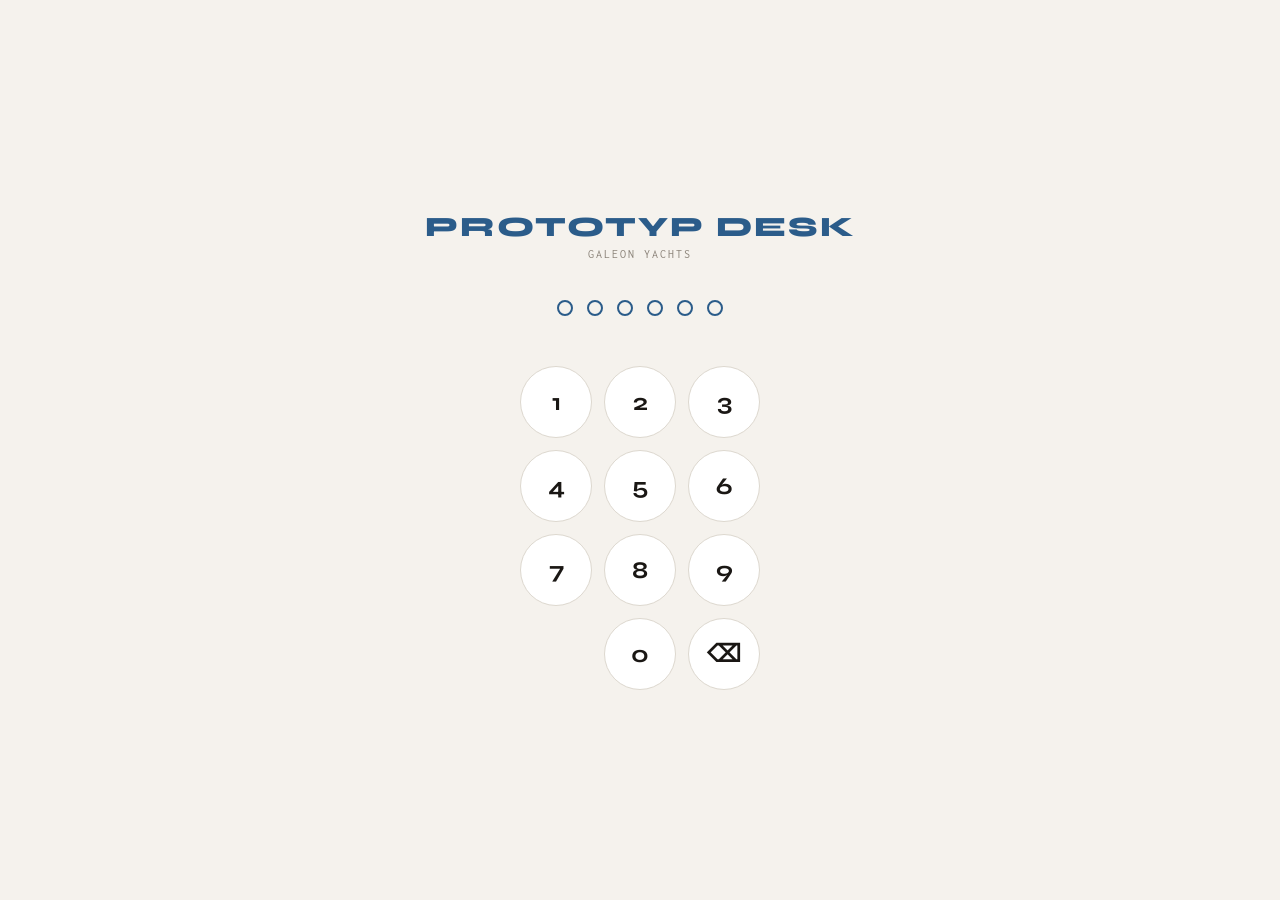
==== commit 8de9a772: "Add files via upload" ====
--- a/galeon-panel.html
+++ b/galeon-panel.html
@@ -3382,6 +3382,11 @@
   if (!cfg.apiKey || !cfg.baseId) { toast('Uzupełnij konfigurację Airtable', 'error'); return; }
   const btn = document.getElementById('zespol-send-btn');
   btn.disabled = true; btn.textContent = 'Wysyłanie...';
+  // Upewnij się że LinkedIds są załadowane przed wysyłką
+  if (!S._linkedIds?.zespol || Object.keys(S._linkedIds.zespol).length === 0) {
+    btn.textContent = 'Ładowanie danych...';
+    await initAirtableLinkedIds();
+  }
   const today = todayKey();
   const att = S.attendance?.[today] || {};
   const tableName = 'Obecnosc_Oceny';
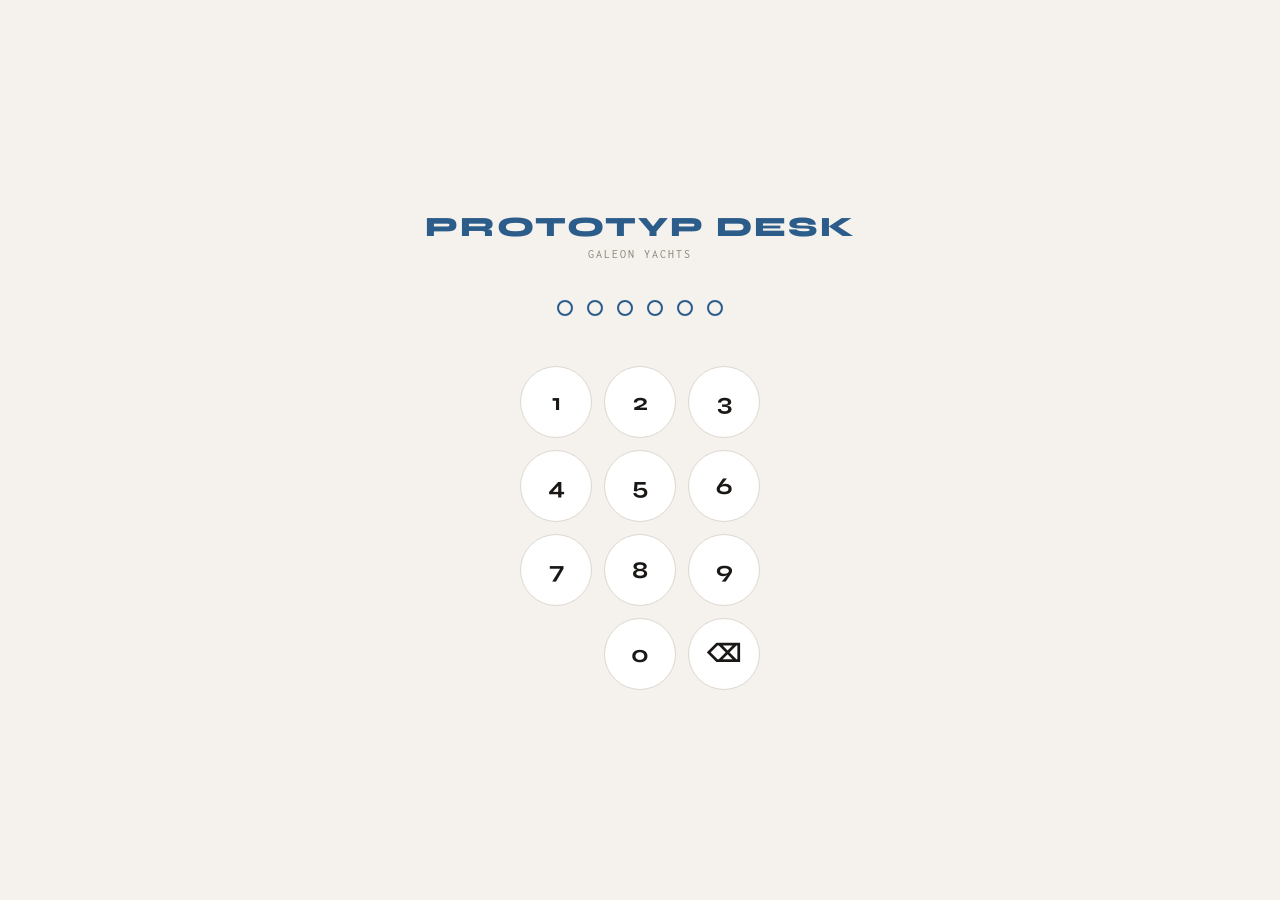
==== commit 43aa1e3a: "Add files via upload" ====
--- a/galeon-panel.html
+++ b/galeon-panel.html
@@ -765,6 +765,22 @@
   letter-spacing: 1px; text-transform: uppercase;
   font-weight: 600;
 }
+
+.zadania-group { margin-bottom: 4px; }
+.zadania-group-header {
+  display: flex;
+  justify-content: space-between;
+  align-items: center;
+  padding: 8px 14px;
+  background: var(--surface);
+  border: 1px solid var(--border);
+  border-radius: 6px;
+  cursor: pointer;
+  margin-bottom: 2px;
+  user-select: none;
+}
+.zadania-group-header:hover { background: var(--surface2); }
+.zadania-group-body { margin-bottom: 6px; }
 </style>
 </head>
 <body>
@@ -1573,20 +1589,50 @@
   const wip = zadania.filter(z=>z.timerStart).length;
   const problems = zadania.filter(z=>z.problem).length;
 
+  // Grupuj zadania
+  const groups = [
+    { key: 'wip',  label: '● W toku',     color: 'var(--accent)',  items: zadania.filter(z => z.timerStart || (z.status==='wip' && !z.timerStart)) },
+    { key: 'todo', label: 'Nie rozp.',     color: 'var(--muted)',   items: zadania.filter(z => z.status==='todo' && !z.timerStart) },
+    { key: 'done', label: '✓ Gotowe',      color: 'var(--green)',   items: zadania.filter(z => z.status==='done') },
+  ];
+
+  if (!S._zadaniaGroupCollapsed) S._zadaniaGroupCollapsed = {};
+
+  const groupsHtml = groups.map(g => {
+    if (g.items.length === 0) return '';
+    const collapsed = !!S._zadaniaGroupCollapsed[g.key];
+    return `<div class="zadania-group">
+      <div class="zadania-group-header" onclick="toggleZadanieGroup('${g.key}')">
+        <span style="color:${g.color};font-weight:700;font-size:11px;letter-spacing:1px;text-transform:uppercase;">${g.label}</span>
+        <span style="display:flex;align-items:center;gap:6px;">
+          <span style="font-size:11px;color:var(--muted);">${g.items.length}</span>
+          <span style="color:var(--muted);font-size:14px;">${collapsed ? '▶' : '▼'}</span>
+        </span>
+      </div>
+      ${collapsed ? '' : `<div class="zadania-group-body">${g.items.map(z => renderZadanieRow(z)).join('')}</div>`}
+    </div>`;
+  }).join('');
+
   el.innerHTML = `
     <div class="progress-strip">${segs}</div>
     <div class="zadania-stats">
       <span style="color:var(--accent);font-weight:700">Zmiana ${nrZm}</span>
       <span>Łącznie: <strong>${total}</strong></span>
       <span style="color:var(--green)">✓ Gotowe: <strong>${done}</strong></span>
-      ${wip ? `<span style="color:var(--green)">● W toku: <strong>${wip}</strong></span>` : ''}
+      ${wip ? `<span style="color:var(--blue)">● W toku: <strong>${wip}</strong></span>` : ''}
       ${problems ? `<span style="color:var(--danger)">⚠ Problemy: <strong>${problems}</strong></span>` : ''}
     </div>
-    <div class="zadania-lista">
-      ${zadania.map(z => renderZadanieRow(z)).join('')}
-    </div>`;
+    ${groupsHtml}`;
 
   restartActiveTicks();
+}
+
+
+function toggleZadanieGroup(key) {
+  if (!S._zadaniaGroupCollapsed) S._zadaniaGroupCollapsed = {};
+  S._zadaniaGroupCollapsed[key] = !S._zadaniaGroupCollapsed[key];
+  const k = S.kabiny.find(k=>k.id===S.activeKabinaId);
+  if (k) renderZadania(k);
 }
 
 function renderZadanieRow(z) {
@@ -2097,6 +2143,59 @@
   }
 
 
+
+  else if (type === 'set-manual-time') {
+    const z = findZadanie(arg);
+    if (!z) return;
+    const currentMins = z.czas || Math.ceil((z.czasNazbierany||0)/60) || 0;
+    const today = new Date().toISOString().split('T')[0];
+    const currentDate = z.dataWykonania || today;
+    title.textContent = '⏱ Ustaw czas ręcznie';
+    body.innerHTML =
+      '<div style="font-size:12px;color:var(--muted);margin-bottom:16px;">Zadanie: <strong style="color:var(--text)">' + esc(z.nazwa) + '</strong></div>' +
+      '<div class="field" style="margin-bottom:14px;">' +
+        '<label>Data wykonania</label>' +
+        '<input id="m-time-date" type="date" value="' + currentDate + '" max="' + today + '">' +
+      '</div>' +
+      '<div class="form-grid">' +
+        '<div class="field"><label>Godziny</label><input id="m-time-h" type="number" min="0" max="99" placeholder="0" value="' + Math.floor(currentMins/60) + '"></div>' +
+        '<div class="field"><label>Minuty</label><input id="m-time-m" type="number" min="0" max="59" placeholder="0" value="' + (currentMins%60) + '"></div>' +
+      '</div>' +
+      '<div style="font-size:11px;color:var(--muted);margin-top:8px;">Aktualny czas: <strong>' + (currentMins ? currentMins+'min' : '—') + '</strong></div>';
+    footer.innerHTML =
+      '<button class="btn btn-ghost" onclick="closeModal()">Anuluj</button>' +
+      '<button class="btn btn-primary" onclick="saveManualTime(\'' + arg + '\')">Zapisz czas</button>';
+  }
+
+  else if (type === 'set-blokada') {
+    const z = findZadanie(arg);
+    if (!z) return;
+    title.textContent = '🚫 Blokada zadania';
+    const currentPowod = z?.blokada || '';
+    const currentOpis = z?.blokadaOpis || '';
+    body.innerHTML =
+      '<div style="font-size:12px;color:var(--muted);margin-bottom:14px;">Zadanie: <strong style="color:var(--text)">' + esc(z?.nazwa||'') + '</strong></div>' +
+      '<div class="field" style="margin-bottom:12px">' +
+        '<label>Powód blokady</label>' +
+        '<select id="m-blokada-powod" onchange="toggleBlokadaOpis(this.value)">' +
+          '<option value="">— wybierz —</option>' +
+          '<option value="Brak materiału"' + (currentPowod==='Brak materiału'?' selected':'') + '>Brak materiału</option>' +
+          '<option value="Słaba jakość"' + (currentPowod==='Słaba jakość'?' selected':'') + '>Słaba jakość</option>' +
+          '<option value="Oczekiwanie na decyzję"' + (currentPowod==='Oczekiwanie na decyzję'?' selected':'') + '>Oczekiwanie na decyzję</option>' +
+          '<option value="Oczekiwanie na inny dział"' + (currentPowod==='Oczekiwanie na inny dział'?' selected':'') + '>Oczekiwanie na inny dział</option>' +
+          '<option value="Brak pracownika"' + (currentPowod==='Brak pracownika'?' selected':'') + '>Brak pracownika</option>' +
+          '<option value="Inne"' + (currentPowod==='Inne'?' selected':'') + '>Inne</option>' +
+        '</select>' +
+      '</div>' +
+      '<div class="field" id="blokada-opis-wrap" style="display:' + (currentPowod ? 'block' : 'none') + '">' +
+        '<label>Szczegóły (opcjonalnie)</label>' +
+        '<input id="m-blokada-opis" placeholder="np. brakuje śrub M6..." value="' + esc(currentOpis) + '">' +
+      '</div>';
+    footer.innerHTML =
+      '<button class="btn btn-ghost" onclick="closeModal()">Anuluj</button>' +
+      (z?.blokada ? '<button class="btn btn-ghost" onclick="clearBlokada(\'' + arg + '\')">Usuń blokadę</button>' : '') +
+      '<button class="btn btn-secondary" onclick="saveBlokada(\'' + arg + '\')">🚫 Zapisz blokadę</button>';
+  }
 
   else if (type === 'set-pomocnik-zadania') {
     const z = findZadanie(arg);
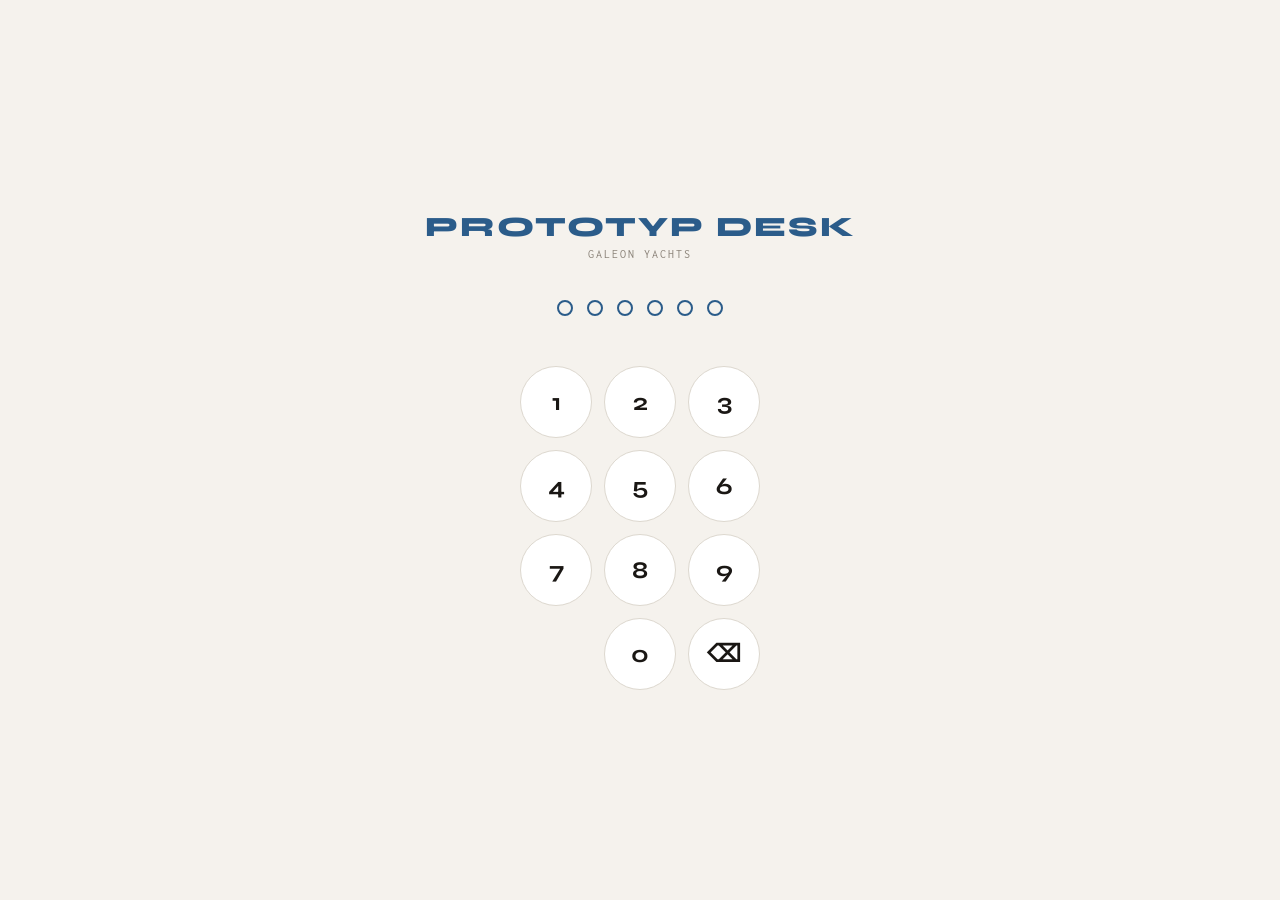
==== commit 795a1424: "Add files via upload" ====
--- a/galeon-panel.html
+++ b/galeon-panel.html
@@ -2601,9 +2601,11 @@
 function addWorker() {
   const name = document.getElementById('m-worker-name')?.value.trim();
   if (!name) { toast('Podaj imię i nazwisko', 'error'); return; }
+  if (S.workers.includes(name)) { toast('Pracownik już istnieje', 'error'); return; }
   S.workers.push(name);
   save(); closeModal(); renderWorkersList();
-  toast('Pracownik dodany: '+name);
+  toast('Pracownik dodany: '+name, 'success');
+  syncWorkerToAirtable(name);
 }
 
 function addWorkerZespol() {
@@ -2613,6 +2615,31 @@
   S.workers.push(name);
   save(); closeModal(); renderZespol();
   toast('Pracownik dodany: '+name, 'success');
+  syncWorkerToAirtable(name);
+}
+
+async function syncWorkerToAirtable(name) {
+  const cfg = S.airtable;
+  if (!cfg.apiKey || !cfg.baseId) return;
+  try {
+    const resp = await fetch(`https://api.airtable.com/v0/${cfg.baseId}/Zespol`, {
+      method: 'POST',
+      headers: { 'Authorization': `Bearer ${cfg.apiKey}`, 'Content-Type': 'application/json' },
+      body: JSON.stringify({ fields: { 'Imie Nazwisko': name, 'Aktywny': true } })
+    });
+    if (resp.ok) {
+      const data = await resp.json();
+      if (!S._linkedIds) S._linkedIds = { kabiny: {}, zespol: {}, prototyp: null };
+      if (!S._linkedIds.zespol) S._linkedIds.zespol = {};
+      S._linkedIds.zespol[name] = data.id;
+      save();
+      logMsg('✓ Pracownik '+name+' dodany do Airtable', 'ok');
+    } else {
+      logMsg('✗ Błąd dodawania '+name+' do Airtable', 'err');
+    }
+  } catch(e) {
+    logMsg('✗ Błąd sieci: '+e.message, 'err');
+  }
 }
 
 // ============================================================
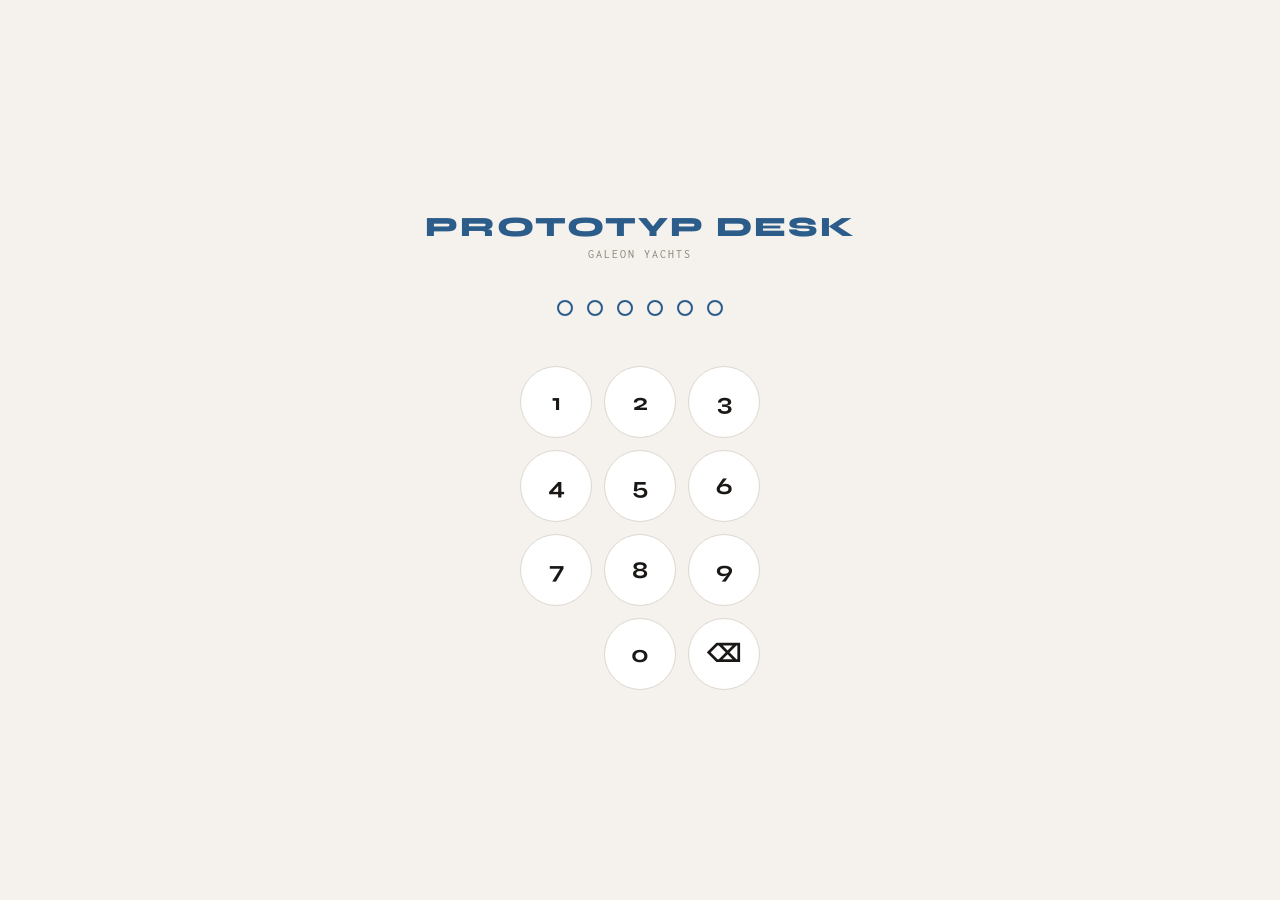
==== commit aeeefc07: "Add files via upload" ====
--- a/galeon-panel.html
+++ b/galeon-panel.html
@@ -781,6 +781,57 @@
 }
 .zadania-group-header:hover { background: var(--surface2); }
 .zadania-group-body { margin-bottom: 6px; }
+
+/* ── WIDOK DNIA ── */
+.dzien-kabina-block {
+  background: var(--surface);
+  border: 1px solid var(--border);
+  border-radius: 8px;
+  margin-bottom: 14px;
+  overflow: hidden;
+}
+.dzien-kabina-header {
+  background: var(--accent);
+  color: #fff;
+  padding: 10px 16px;
+  font-weight: 700;
+  font-size: 13px;
+  display: flex;
+  justify-content: space-between;
+  align-items: center;
+}
+.dzien-kabina-meta {
+  font-size: 11px;
+  opacity: 0.85;
+  font-weight: 400;
+}
+.dzien-zadanie-row {
+  padding: 10px 16px;
+  border-bottom: 1px solid var(--border);
+  display: flex;
+  justify-content: space-between;
+  align-items: center;
+  gap: 10px;
+  flex-wrap: wrap;
+}
+.dzien-zadanie-row:last-child { border-bottom: none; }
+.dzien-zadanie-name { font-size: 13px; font-weight: 600; flex: 1; min-width: 150px; }
+.dzien-zadanie-meta { font-size: 11px; color: var(--muted); margin-top: 2px; }
+.dzien-plan-date {
+  font-size: 11px;
+  font-weight: 700;
+  color: var(--accent);
+  background: var(--accent-light);
+  border-radius: 4px;
+  padding: 2px 8px;
+  white-space: nowrap;
+}
+.dzien-empty {
+  text-align: center;
+  color: var(--muted);
+  padding: 40px 20px;
+  font-size: 13px;
+}
 </style>
 </head>
 <body>
@@ -827,6 +878,7 @@
 <div class="nav-tabs">
   <div class="nav-tab active" id="tab-wprowadzanie" onclick="openTab('wprowadzanie')">Kabiny</div>
   <div class="nav-tab" id="tab-zespol" onclick="openTab('zespol')">Zespół</div>
+  <div class="nav-tab" id="tab-dzien" onclick="openTab('dzien')">📅 Dzień</div>
   <div class="nav-tab" id="tab-podglad" onclick="openTab('podglad')">Wyślij</div>
 </div>
 
@@ -912,6 +964,32 @@
 </div>
 
 <!-- =================== TAB: PODGLAD =================== -->
+<div id="view-dzien" class="container" style="display:none;">
+
+  <!-- SUB-TABS -->
+  <div style="display:flex;gap:0;border-bottom:2px solid var(--border);margin-bottom:16px;">
+    <button id="dzien-tab-dzis" onclick="switchDzienTab('dzis')"
+      style="flex:1;padding:10px;background:transparent;border:none;border-bottom:3px solid var(--accent);color:var(--accent);font-weight:700;font-size:12px;letter-spacing:1px;text-transform:uppercase;cursor:pointer;font-family:inherit;">
+      ● W toku dziś
+    </button>
+    <button id="dzien-tab-plan" onclick="switchDzienTab('plan')"
+      style="flex:1;padding:10px;background:transparent;border:none;border-bottom:3px solid transparent;color:var(--muted);font-size:12px;letter-spacing:1px;text-transform:uppercase;cursor:pointer;font-family:inherit;">
+      📅 Zaplanowane
+    </button>
+  </div>
+
+  <!-- W TOKU DZIŚ -->
+  <div id="dzien-view-dzis">
+    <div id="dzien-dzis-content"></div>
+  </div>
+
+  <!-- ZAPLANOWANE -->
+  <div id="dzien-view-plan" style="display:none;">
+    <div id="dzien-plan-content"></div>
+  </div>
+
+</div>
+
 <div id="view-podglad" class="container" style="display:none;">
 
   <div class="card">
@@ -1226,16 +1304,193 @@
   renderKabinyGrid();
   toast('Zmiana 2 aktywowana ✓', 'success');
 }
+
+// ============================================================
+// WIDOK DZIENNY — zakładka 📅 Dzień
+// ============================================================
+let _dzienActiveTab = 'dzis';
+
+function renderDzien() {
+  switchDzienTab(_dzienActiveTab);
+}
+
+function switchDzienTab(tab) {
+  _dzienActiveTab = tab;
+
+  const btnDzis = document.getElementById('dzien-tab-dzis');
+  const btnPlan = document.getElementById('dzien-tab-plan');
+  const viewDzis = document.getElementById('dzien-view-dzis');
+  const viewPlan = document.getElementById('dzien-view-plan');
+
+  if (tab === 'dzis') {
+    btnDzis.style.borderBottomColor = 'var(--accent)';
+    btnDzis.style.color = 'var(--accent)';
+    btnDzis.style.fontWeight = '700';
+    btnPlan.style.borderBottomColor = 'transparent';
+    btnPlan.style.color = 'var(--muted)';
+    btnPlan.style.fontWeight = '400';
+    viewDzis.style.display = 'block';
+    viewPlan.style.display = 'none';
+    renderDzienDzis();
+  } else {
+    btnPlan.style.borderBottomColor = 'var(--accent)';
+    btnPlan.style.color = 'var(--accent)';
+    btnPlan.style.fontWeight = '700';
+    btnDzis.style.borderBottomColor = 'transparent';
+    btnDzis.style.color = 'var(--muted)';
+    btnDzis.style.fontWeight = '400';
+    viewDzis.style.display = 'none';
+    viewPlan.style.display = 'block';
+    renderDzienPlan();
+  }
+}
+
+function renderDzienDzis() {
+  const el = document.getElementById('dzien-dzis-content');
+  const today = todayKey();
+
+  // Zbierz wszystkie zadania W TOKU ze wszystkich kabin
+  const wyniki = [];
+  S.kabiny.forEach(k => {
+    [1,2].forEach(nr => {
+      const zm = k.zmiany[nr];
+      if (!zm) return;
+      const aktywne = (zm.zadania||[]).filter(z => z.timerStart || z.status === 'wip');
+      if (aktywne.length === 0) return;
+      wyniki.push({ kabina: k, zm, nr, zadania: aktywne });
+    });
+  });
+
+  if (wyniki.length === 0) {
+    el.innerHTML = '<div class="dzien-empty">Brak aktywnych zadań.<br>Uruchom zadanie w dowolnej kabinie.</div>';
+    return;
+  }
+
+  el.innerHTML = wyniki.map(({ kabina, zm, nr, zadania }) => {
+    const stolarz = zm.stolarz || '—';
+    const pomocnik = zm.pomocnik || null;
+    const nadgH = (S.attendance?.[today]?.[stolarz]?.nadgodziny || 0);
+
+    const zadaniaHtml = zadania.map(z => {
+      const secs = timerElapsed(z);
+      const running = !!z.timerStart;
+      const badge = running
+        ? '<span style="font-size:10px;background:var(--green);color:#fff;border-radius:3px;padding:2px 7px;font-weight:700;">▶ W TOKU</span>'
+        : '<span style="font-size:10px;background:var(--yellow);color:#fff;border-radius:3px;padding:2px 7px;font-weight:700;">⏸ PAUZA</span>';
+      const blokada = z.blokada ? '<span style="font-size:10px;color:var(--danger);">🚫 '+z.blokada+'</span>' : '';
+      return '<div class="dzien-zadanie-row">' +
+        '<div style="flex:1">' +
+          '<div class="dzien-zadanie-name">' + esc(z.nazwa) + '</div>' +
+          '<div class="dzien-zadanie-meta">' + badge + (blokada ? ' '+blokada : '') + '</div>' +
+        '</div>' +
+        '<div style="font-size:13px;font-weight:700;color:var(--accent);min-width:60px;text-align:right;" id="dzien-timer-'+z.id+'">' + formatTimer(secs) + '</div>' +
+      '</div>';
+    }).join('');
+
+    return '<div class="dzien-kabina-block">' +
+      '<div class="dzien-kabina-header">' +
+        '<div>' +
+          '<div style="font-weight:800;font-size:15px;">' + esc(kabina.name) + '</div>' +
+          '<div class="dzien-kabina-meta">Zmiana ' + nr + ' · ' + esc(stolarz) + (pomocnik ? ' + '+esc(pomocnik) : '') + '</div>' +
+        '</div>' +
+        '<div style="text-align:right;">' +
+          '<div style="font-size:11px;color:var(--muted);">Zadań: <strong>' + zadania.length + '</strong></div>' +
+          (nadgH > 0 ? '<div style="font-size:11px;color:var(--accent2);font-weight:700;">+'+nadgH+'h OT</div>' : '') +
+        '</div>' +
+      '</div>' +
+      zadaniaHtml +
+    '</div>';
+  }).join('');
+
+  // Odświeżaj timery co sekundę
+  if (!window._dzienTickInterval) {
+    window._dzienTickInterval = setInterval(() => {
+      if (_dzienActiveTab !== 'dzis') return;
+      S.kabiny.forEach(k => [1,2].forEach(nr => {
+        (k.zmiany[nr]?.zadania||[]).forEach(z => {
+          if (z.timerStart) {
+            const el2 = document.getElementById('dzien-timer-'+z.id);
+            if (el2) el2.textContent = formatTimer(timerElapsed(z));
+          }
+        });
+      }));
+    }, 1000);
+  }
+}
+
+function renderDzienPlan() {
+  const el = document.getElementById('dzien-plan-content');
+  const today = todayKey();
+
+  // Zbierz zadania z datą planowaną od jutra wzwyż
+  const wyniki = [];
+  S.kabiny.forEach(k => {
+    [1,2].forEach(nr => {
+      const zm = k.zmiany[nr];
+      if (!zm) return;
+      (zm.zadania||[]).forEach(z => {
+        if (!z.dataPlanowana) return;
+        if (z.dataPlanowana <= today) return; // tylko przyszłe
+        if (z.status === 'done') return; // pomiń ukończone
+        wyniki.push({ z, kabina: k, zm, nr });
+      });
+    });
+  });
+
+  if (wyniki.length === 0) {
+    el.innerHTML = '<div class="dzien-empty">Brak zaplanowanych zadań.<br>Ustaw datę planowaną przy zadaniu przyciskiem 📅.</div>';
+    return;
+  }
+
+  // Sortuj po dacie planowanej
+  wyniki.sort((a, b) => a.z.dataPlanowana.localeCompare(b.z.dataPlanowana));
+
+  // Grupuj po dacie
+  const grupyDat = {};
+  wyniki.forEach(item => {
+    const d = item.z.dataPlanowana;
+    if (!grupyDat[d]) grupyDat[d] = [];
+    grupyDat[d].push(item);
+  });
+
+  el.innerHTML = Object.entries(grupyDat).map(([date, items]) => {
+    const [y, m, d] = date.split('-');
+    const dateFmt = d + '.' + m + '.' + y;
+    const isTomorrow = date === (() => { const t = new Date(); t.setDate(t.getDate()+1); return t.toISOString().split('T')[0]; })();
+
+    const zadaniaHtml = items.map(({ z, kabina, zm, nr }) => {
+      const stolarz = zm.stolarz || '—';
+      const statusLabel = {todo:'Nie rozp.', wip:'W toku', done:'Gotowe'}[z.status] || z.status;
+      const blokada = z.blokada ? ' · 🚫 '+z.blokada : '';
+      return '<div class="dzien-zadanie-row">' +
+        '<div style="flex:1">' +
+          '<div class="dzien-zadanie-name">' + esc(z.nazwa) + '</div>' +
+          '<div class="dzien-zadanie-meta">' + esc(kabina.name) + ' · Zm.' + nr + ' · ' + esc(stolarz) + blokada + '</div>' +
+        '</div>' +
+        '<span class="dzien-plan-date">' + statusLabel + '</span>' +
+      '</div>';
+    }).join('');
+
+    return '<div class="dzien-kabina-block">' +
+      '<div class="dzien-kabina-header">' +
+        '<div style="font-weight:800;font-size:14px;">📅 ' + dateFmt + (isTomorrow ? ' · <span style="color:var(--accent)">JUTRO</span>' : '') + '</div>' +
+        '<div style="font-size:11px;color:var(--muted);">Zadań: ' + items.length + '</div>' +
+      '</div>' +
+      zadaniaHtml +
+    '</div>';
+  }).join('');
+}
+
 function openTab(tab) {
-  ['wprowadzanie','obecnosc','zespol','podglad','ustawienia'].forEach(t => {
+  ['wprowadzanie','obecnosc','zespol','dzien','podglad','ustawienia'].forEach(t => {
     document.getElementById('view-'+t).style.display = t===tab ? 'block' : 'none';
     document.getElementById('tab-'+t)?.classList.toggle('active', t===tab);
   });
   if (tab==='podglad') renderPodglad();
   if (tab==='ustawienia') renderUstawienia();
   if (tab==='zespol') renderZespol();
+  if (tab==='dzien') renderDzien();
   if (tab==='wprowadzanie') {
-    // Zawsze wróć do listy kabin przy kliknięciu zakładki
     S.activeKabinaId = null;
     save();
     renderWprowadzanie();
@@ -2909,6 +3164,8 @@
   S.kabiny.forEach(k => [1,2].forEach(nr => {
     (k.zmiany[nr]?.zadania||[]).forEach(z => {
       if (z.timerStart) {
+        // Zapamiętaj że to zadanie było aktywne przed pauzą globalną
+        z._wasRunningBeforeGlobal = true;
         z.czasNazbierany = timerElapsed(z);
         z.timerStart = null;
         if (!z.pauzeLogi) z.pauzeLogi = [];
@@ -2919,9 +3176,11 @@
           przyczyna: `[GLOBALNA] ${finalReason}`
         });
         stopLiveTick(z.id);
-        // EVENT LOGGING — PAUZA dla każdego zadania
         enqueueEvent(z.id, 'PAUZA', { przyczyna: `[GLOBALNA] ${finalReason}` });
         count++;
+      } else {
+        // Zadanie nie było aktywne — nie wznawiaj go po przerwie
+        z._wasRunningBeforeGlobal = false;
       }
     });
   }));
@@ -2929,7 +3188,7 @@
   globalPauseActive = true;
   S._globalPauseReason = finalReason;
   S._globalPauseTs = ts;
-  save();
+  save(); // Flagi _wasRunningBeforeGlobal zapisane w localStorage
   sendToSW({ type: 'TIMERS_PAUSE_ALL' });
 
   const btn = document.getElementById('global-pause-btn');
@@ -2945,11 +3204,12 @@
 
   S.kabiny.forEach(k => [1,2].forEach(nr => {
     (k.zmiany[nr]?.zadania||[]).forEach(z => {
-      if (z.czasNazbierany > 0 && !z.timerStart && z.status === 'wip') {
+      // Wznawiaj TYLKO zadania które były aktywne przed pauzą globalną
+      if (z._wasRunningBeforeGlobal === true) {
         if (z.pauzeLogi) z.pauzeLogi.forEach(p => { if (!p.pauseEnd) p.pauseEnd = Date.now(); });
         z.timerStart = Date.now();
+        z._wasRunningBeforeGlobal = false; // Reset flagi — gotowy na kolejną pauzę
         startLiveTick(z.id);
-        // EVENT LOGGING — WZNOWIENIE dla każdego zadania
         enqueueEvent(z.id, 'WZNOWIENIE');
         count++;
       }
@@ -2966,7 +3226,7 @@
   btn.classList.remove('is-paused');
 
   if (S.activeKabinaId) renderKabinaDetail();
-  toast(`▶ Wznowiono ${count} zadań`, 'success');
+  toast(`▶ Wznowiono ${count} ${count === 1 ? 'zadanie' : count < 5 ? 'zadania' : 'zadań'}`, 'success');
 }
 
 
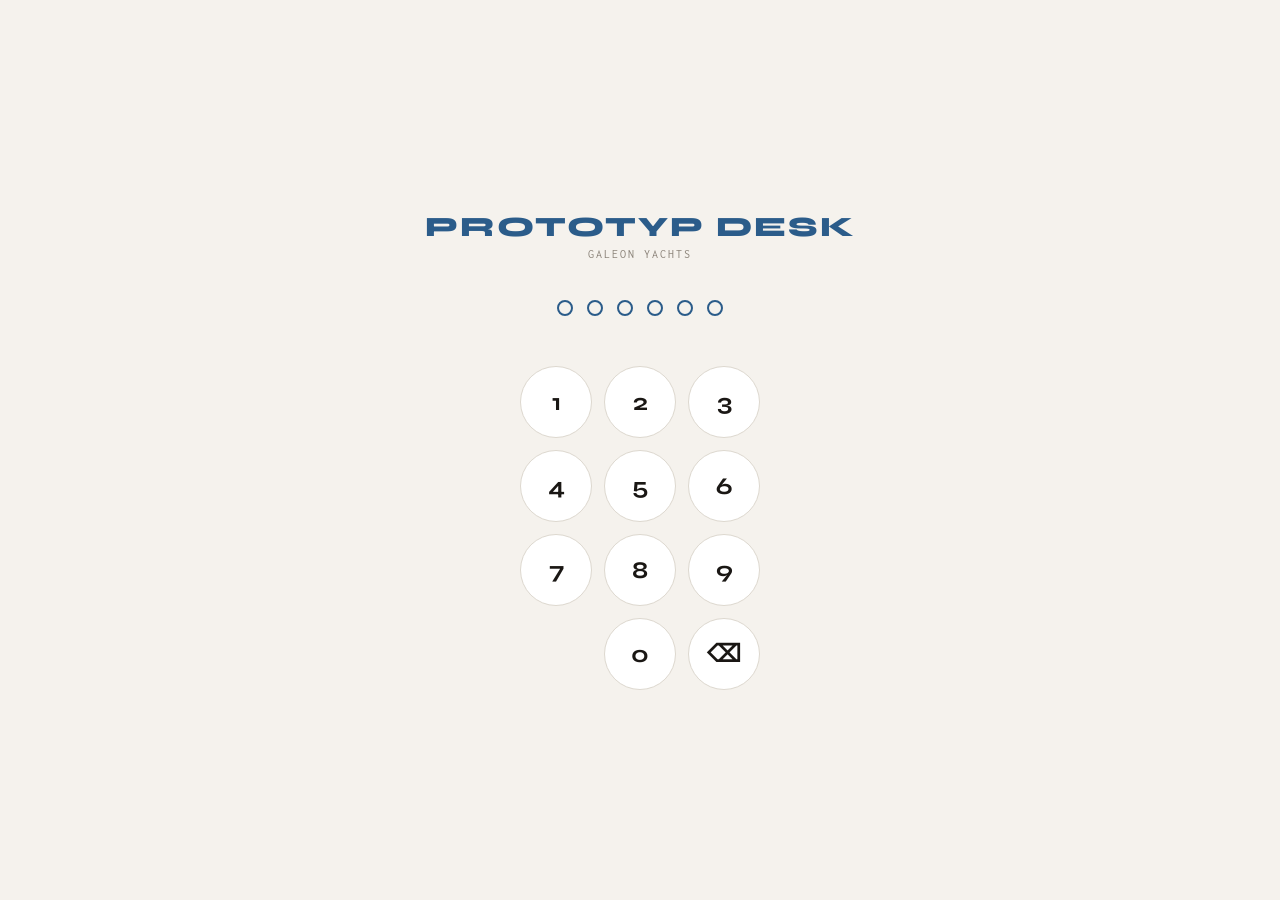
==== commit ee312964: "Fix 4 bugs: CSS selector, worker references, attendance refresh, duplicate IDs - Add missing .worker" ====
--- a/galeon-panel.html
+++ b/galeon-panel.html
@@ -666,7 +666,8 @@
   80% { transform: translateX(5px); }
 }
 
-/* PIN SCREEN */
+/* WORKER CARD */
+.worker-card {
   background: var(--surface);
   border: 1.5px solid var(--border);
   border-radius: 6px;
@@ -1934,7 +1935,7 @@
       timerControls = `
         <div class="timer-block timer-running">
           <span class="timer-icon anim-pulse">●</span>
-          <span class="timer-value" id="timer-display-${z.id}">${timerDisplay}</span>
+          <span class="timer-value">${timerDisplay}</span>
           <button class="timer-btn timer-btn-pause" onclick="timerPause('${z.id}')">⏸ Pauza</button>
           <button class="timer-btn timer-btn-stop" onclick="timerStop('${z.id}')">⏹ Stop</button>
         </div>`;
@@ -2262,7 +2263,10 @@
     // update kabiny references
     const old = S.workers[i];
     S.workers[i] = newName.trim();
-    S.kabiny.forEach(k => { if (k.stolarz===old) k.stolarz = newName.trim(); });
+    S.kabiny.forEach(k => {
+      if (k.stolarz===old) k.stolarz = newName.trim();
+      if (k.pomocnik===old) k.pomocnik = newName.trim();
+    });
     save(); renderWorkersList();
     toast('Zaktualizowano: '+newName.trim());
   }
@@ -2272,7 +2276,10 @@
   if (!confirm('Usunąć pracownika?')) return;
   const name = S.workers[i];
   S.workers.splice(i,1);
-  S.kabiny.forEach(k => { if (k.stolarz===name) k.stolarz = null; });
+  S.kabiny.forEach(k => {
+    if (k.stolarz===name) k.stolarz = null;
+    if (k.pomocnik===name) k.pomocnik = null;
+  });
   save(); renderWorkersList(); toast('Pracownik usunięty');
 }
 
@@ -3026,7 +3033,7 @@
   const ts = new Date().toISOString();
   S.attendance[today][worker].oddelegowany = ts;
   save();
-  renderZespol();
+  renderZespol(); renderOhecnosc();
   // Natychmiast wyślij do Airtable jeśli mamy _airtableId rekordu obecności
   const cfg = S.airtable;
   if (cfg.apiKey && cfg.baseId) {
@@ -3051,7 +3058,7 @@
   if (S.attendance?.[today]?.[worker]) {
     S.attendance[today][worker].oddelegowany = null;
     save();
-    renderZespol();
+    renderZespol(); renderOhecnosc();
     toast('Oddelegowanie cofnięte');
   }
 }
@@ -3062,7 +3069,7 @@
   if (!S.attendance[today]) S.attendance[today] = {};
   if (!S.attendance[today][worker]) S.attendance[today][worker] = {};
   S.attendance[today][worker].nadgodziny = h;
-  save(); renderZespol();
+  save(); renderZespol(); renderOhecnosc();
 }
 
 function setAtt(worker, status) {
